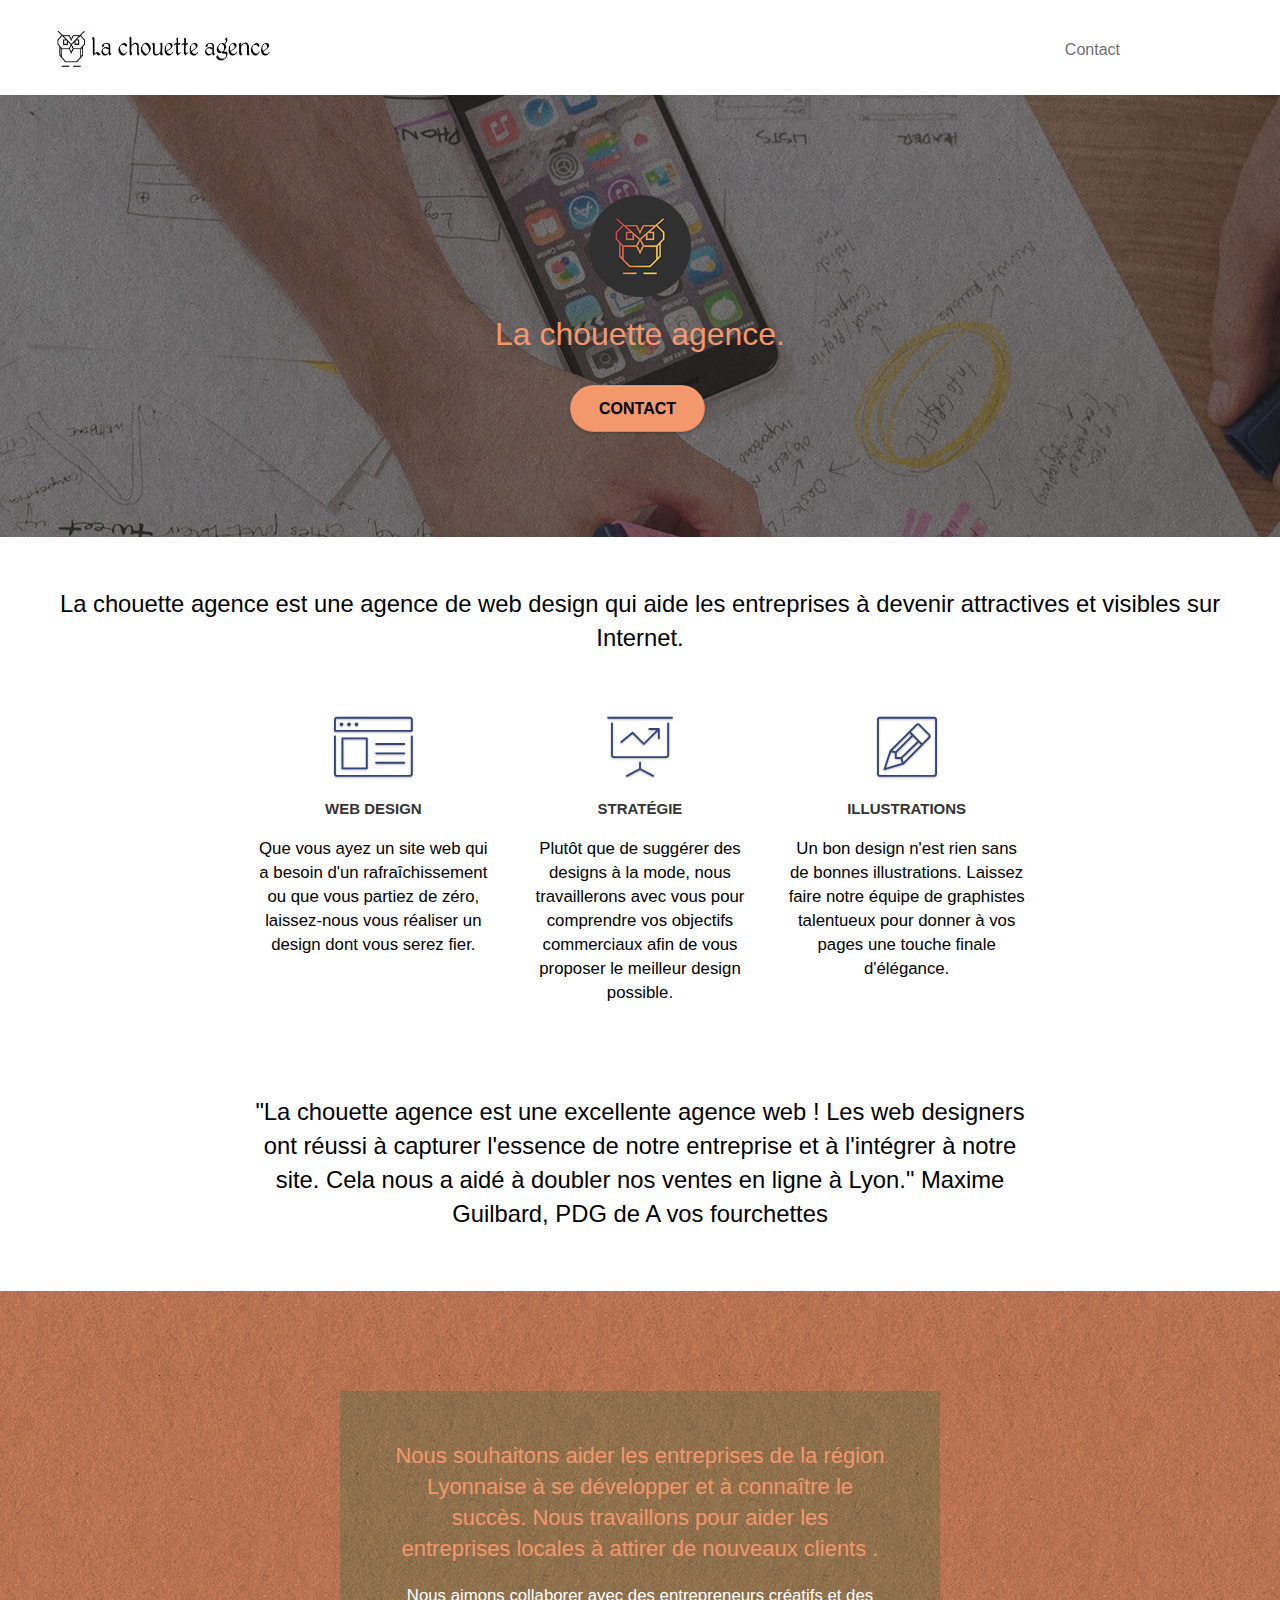
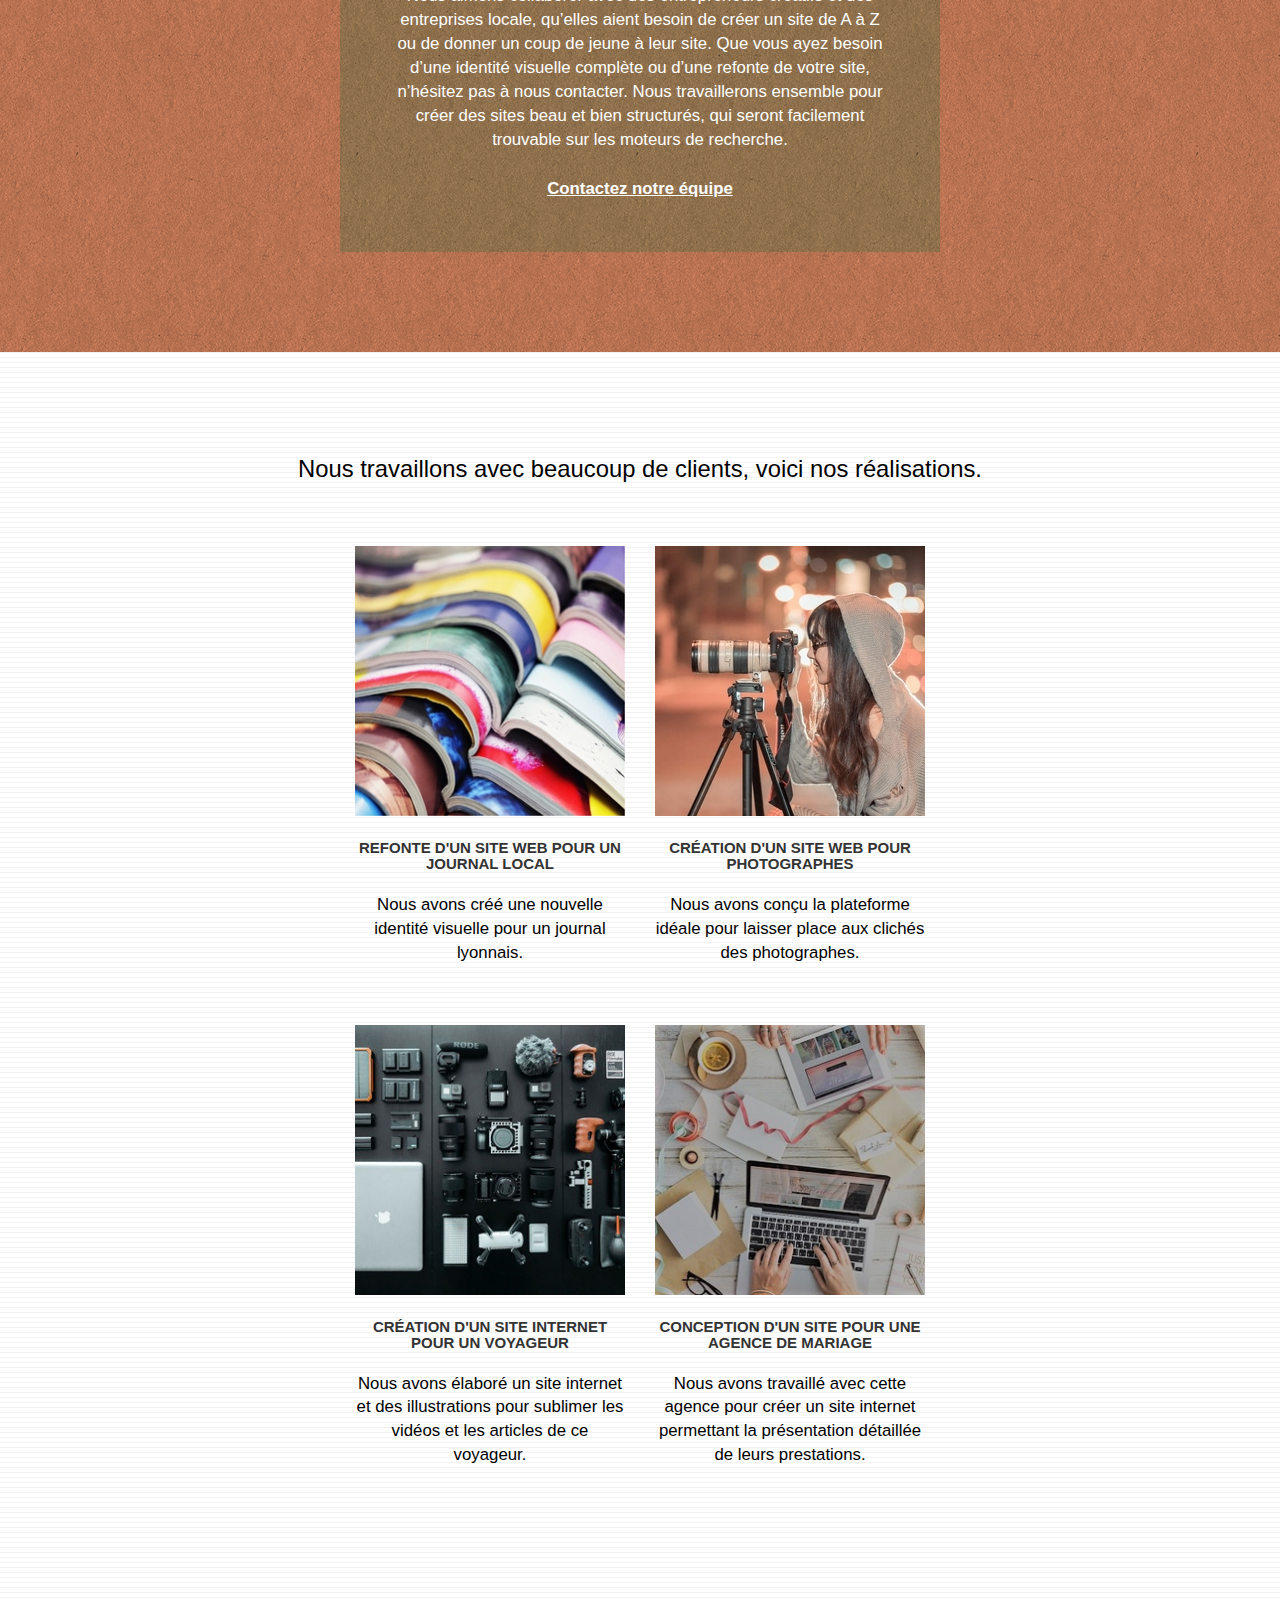
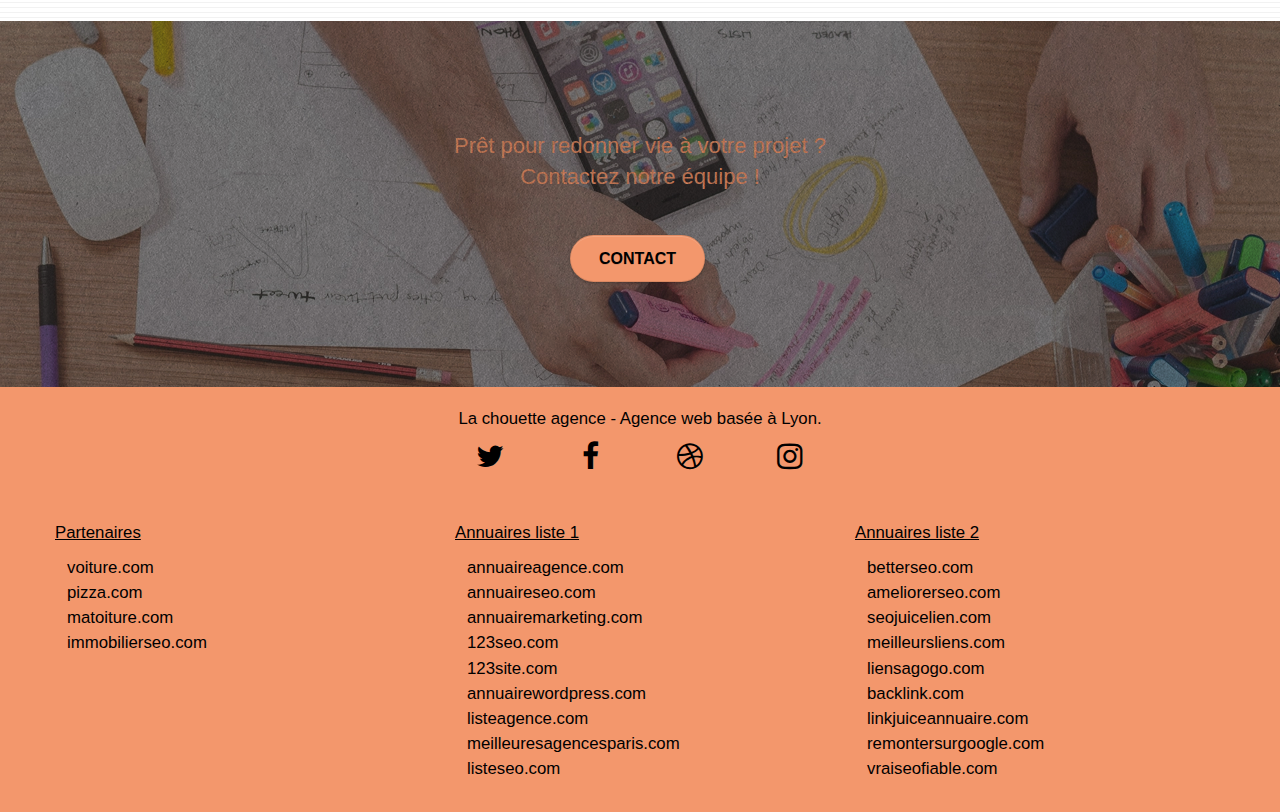
==== index.html @ 4e33839f "Modif sur la dimension des images" ====
<!doctype html>
<html lang="fr">
<head>
    <meta charset="utf-8">
    <meta name="description" content="La chouette agence est une agence de web design qui aide les entreprises à devenir attractives et visibles sur internet.">
    <meta name="viewport" content="width=device-width, initial-scale=1.0, viewport-fit=cover">
    <link rel="shortcut icon" type="image/png" href="favicon.jpg">
    
	<link rel="stylesheet" type="text/css" href="./css/bootstrap-min.css">
	<link rel="stylesheet" type="text/css" href="./css/style-min.css">
	<link rel="stylesheet" type="text/css" href="./css/font-awesome-min.css">
	<link rel="stylesheet" type="text/css" href="./css/et-line-min.css">

    <title>La chouette agence - Agence de web design</title>

    
<!-- Analytics -->
 
<!-- Analytics END -->
    
</head>
<body>
<!-- Principal conteneur -->
<div class="page-container">
    
<!-- bloc-0 -->
<div class="bloc bgc-white l-bloc " id="bloc-0">
	<div class="container bloc-sm">

		<nav class="navbar row">
			<div class="navbar-header">
				<a class="navbar-brand" href="index.html">
					<img src="img/la-chouette-agence.webp" alt="logo et nom de l'agence" class="nom-agence" />
				</a>
				<button id="nav-toggle" type="button" class="ui-navbar-toggle navbar-toggle" data-toggle="collapse" data-target=".navbar-1">
					<span class="sr-only">Toggle navigation</span><span class="icon-bar"></span><span class="icon-bar"></span><span class="icon-bar"></span>
				</button>
			</div>
			<div class="collapse navbar-collapse navbar-1 special-dropdown-nav">
				<ul class="site-navigation nav navbar-nav">
					<li>
						<a href="page2.html">Contact</a>
					</li>
				</ul>
			</div>
		</nav>
	</div>
</div>
<!-- bloc-0 END -->

<!-- bloc-1-presentation -->
<div class="bloc bg-banniere d-bloc bg-t-edge bloc-bg-texture texture-paper b-parallax" id="bloc-1-hero">
	<div class="container bloc-lg">
		<div class="row tight-width-whitespace">
			<div class="col-sm-12">
				<img src="img/logo.webp" alt="Logo du site" class="logo-agence" />
				<h1 class="text-center hero-bloc-text tc-white ">
					La chouette agence.
				</h1>
				<div class="text-center">
					<a href="page2.html" class="btn btn-lg btn-clean btn-rd cta-hero btn-atomic-tangerine" id="cta-hero">Contact</a>
				</div>
			</div>
		</div>
	</div>
</div>
<!-- bloc-1-presentation END -->

<!-- bloc-2-services -->
<div class="bloc bgc-white l-bloc" id="bloc-2-services">
	<div class="container bloc-md">
		<div class="row">
			<div class="col-sm-12 text-center">
				<p class="text-description">La chouette agence est une agence de web design qui aide les entreprises à devenir attractives et visibles sur Internet.</p>
			</div>
		</div>
		<div class="row voffset-lg med-width-whitespace">
			<div class="col-sm-4">
				<div class="text-center">
					<span class="et-icon-browser sm-shadow icon-dark-slate-blue icons icon-lg"></span>
				</div>
				<h2 class="mg-md text-center">
					Web design
				</h2>
				<p class="text-center ">
					Que vous ayez un site web qui a besoin d'un rafraîchissement ou que vous partiez de zéro, laissez-nous vous réaliser un design dont vous serez fier.
				</p>
			</div>
			<div class="col-sm-4">
				<div class="text-center">
					<span class="et-icon-presentation sm-shadow icon-dark-slate-blue icons icon-lg"></span>
				</div>
				<h2 class="mg-md text-center">
					Stratégie
				</h2>
				<p class="text-center ">
					Plutôt que de suggérer des designs à la mode, nous travaillerons avec vous pour comprendre vos objectifs commerciaux afin de vous proposer le meilleur design possible.<br>
				</p>
			</div>
			<div class="col-sm-4">
				<div class="text-center">
					<span class="et-icon-edit sm-shadow icon-dark-slate-blue icons icon-lg"></span>
				</div>
				<h2 class="mg-md text-center">
					Illustrations
				</h2>
				<p class="text-center ">
					Un bon design n'est rien sans de bonnes illustrations. Laissez faire notre équipe de graphistes talentueux pour donner à vos pages une touche finale d'élégance.
				</p>
			</div>
		</div>
		<div class="row voffset-lg voffset">
			<div class="col-xs-12 col-md-8 col-md-offset-2 text-center">
				<p class="text-description">"La chouette agence est une excellente agence web ! Les web designers ont réussi à capturer l'essence de notre entreprise et à l'intégrer à notre site. Cela nous a aidé à doubler nos ventes en ligne à Lyon."
					Maxime Guilbard, PDG de A vos fourchettes</p>

			</div>
		</div>
	</div>
</div>
<!-- bloc-2-services END -->

<!-- bloc-3-what-i-do -->
<div class="bloc tc-white bgc-atomic-tangerine bg-presentation d-bloc bloc-bg-texture texture-paper b-parallax" id="bloc-3-what-i-do">
	<div class="container bloc-lg">
		<div class="row tight-width-whitespace black-background">
			<div class="col-sm-12">
				<h3 class="mg-md text-center tc-white">
					Nous souhaitons aider les entreprises de la région Lyonnaise à se développer et à connaître le succès. Nous travaillons pour aider les entreprises locales à attirer de nouveaux clients .<br>
				</h3>
				<p class="text-center white">
					Nous aimons collaborer avec des entrepreneurs créatifs et des entreprises locale, qu’elles aient besoin de créer un site de A à Z ou de donner un coup de jeune à leur site. Que vous ayez besoin d’une identité visuelle complète ou d’une refonte de votre site, n’hésitez pas à nous contacter. Nous travaillerons ensemble pour créer des sites beau et bien structurés, qui seront facilement trouvable sur les moteurs de recherche. <br><br><a class="ltc-white bold-link" href="page2.html">Contactez notre équipe</a><br>
				</p>
			</div>
		</div>
	</div>
</div>
<!-- bloc-3-what-i-do END -->

<!-- bloc-4-portfolio -->
<div class="bloc bgc-white bg-lines-h2-bg bg-repeat l-bloc" id="bloc-4-portfolio">
	<div class="container bloc-lg">
		<div class="row">
			<div class="col-sm-12 text-center">
				<p class="text-description">Nous travaillons avec beaucoup de clients, voici nos réalisations.</p>
			</div>
		</div>
		<div class="row tight-width-whitespace portfolio-row">
			<div class="col-sm-6">
				<a href="#" data-lightbox="img/1.webp" data-gallery-id="gallery-1" data-caption="Refonte d'un site web pour un journal local" data-frame="snapshot-lb"><img src="img/1.webp" alt="Image d'une pile de magazines" class="img-responsive portfolio-thumb" /></a>
				<h2 class="mg-md text-center">
					Refonte d'un site web pour un journal local
				</h2>
				<p class="text-center">
					Nous avons créé une nouvelle identité visuelle pour un journal lyonnais.
				</p>
			</div>
			<div class="col-sm-6">
				<a href="#" data-lightbox="img/2.webp" data-gallery-id="gallery-1" data-caption="Création d'un site web pour photographes" data-frame="snapshot-lb"><img src="img/2.webp" class="img-responsive portfolio-thumb" alt="Femme prenant une photo" /></a>
				<h2 class="mg-md text-center">
					Création d'un site web pour photographes
				</h2>
				<p class="text-center">
					Nous avons conçu la plateforme idéale pour laisser place aux clichés des photographes.
				</p>
			</div>
		</div>
		<div class="row tight-width-whitespace portfolio-row">
			<div class="col-sm-6">
				<a href="#" data-lightbox="img/3.webp" data-gallery-id="gallery-1" data-caption="Création d'un site internet pour un voyageur" data-frame="snapshot-lb"><img src="img/3.webp" class="img-responsive portfolio-thumb" alt="Matériel photo étalé sur un bureau"/></a>
				<h2 class="mg-md text-center">
					Création d'un site internet pour un voyageur
				</h2>
				<p class="text-center">
					Nous avons élaboré un site internet et des illustrations pour sublimer les vidéos et les articles de ce voyageur.
				</p>
			</div>
			<div class="col-sm-6">
				<a href="#" data-lightbox="img/4.webp" data-gallery-id="gallery-1" data-caption="Conception d'un site pour une agence de mariage" data-frame="snapshot-lb"><img src="img/4.webp" class="img-responsive portfolio-thumb" alt="Ordinateur portable entouré d'enveloppes, rubans et autres éléments de mariage" /></a>
				<h2 class="mg-md text-center">
					Conception d'un site pour une agence de mariage
				</h2>
				<p class="text-center">
					Nous avons travaillé avec cette agence pour créer un site internet permettant la présentation détaillée de leurs prestations.
				</p>
			</div>
		</div>
	</div>
</div>
<!-- bloc-4-portfolio END -->

<!-- bloc-5-cta -->
<div class="bloc bgc-dark-slate-blue bg-banniere d-bloc bloc-bg-texture texture-paper" id="bloc-5-cta">
	<div class="container bloc-lg">
		<div class="row">
			<h3 class="mg-md text-center tc-white">
				Prêt pour redonner vie à votre projet ?<br>Contactez notre équipe !
			</h3>
			<div class="col-sm-12 text-center">
				<a href="page2.html" class="btn btn-atomic-tangerine btn-clean btn-rd btn-lg cta-hero">Contact</a>
			</div>
		</div>
	</div>
</div>
<!-- bloc-5-cta END -->

<!-- Footer - bloc-8 -->
<div class="bloc bgc-atomic-tangerine d-bloc" id="bloc-8">
	<div class="container bloc-sm">
		<div class="row">
			<div class="col-sm-12">
				<p class="text-center">
					La chouette agence - Agence web basée à Lyon.<br>
				</p>
				<div class="row row-no-gutters social">
					<div class="col-sm-3">
						<div class="text-center">
							<a class="social" href="https://twitter.com/"><span class="fa fa-twitter icon-md"></span></a>
						</div>
					</div>
					<div class="col-sm-3">
						<div class="text-center">
							<a class="social" href="https://www.facebook.com/"><span class="fa fa-facebook icon-md"></span></a>
						</div>
					</div>
					<div class="col-sm-3">
						<div class="text-center">
							<a class="social" href="https://dribbble.com/"><span class="fa fa-dribbble icon-md"></span></a>
						</div>
					</div>
					<div class="col-sm-3">
						<div class="text-center">
							<a class="social" href="https://www.instagram.com/"><span class="fa fa-instagram icon-md"></span></a>
						</div>
					</div>
				</div>
				<div class="row">
					<div class="col-sm-4">
						<h3 class="footer-title">Partenaires</h3>
							<ul>
								<li><a href="http://voiture.com">voiture.com</a></li>
								<li><a href="http://pizza.com">pizza.com</a></li>
								<li><a href="http://matoiture.com">matoiture.com</a></li>
								<li><a href="http://immobilierseo.com">immobilierseo.com</a></li>
							</ul>		
					</div>
					<div class="col-sm-4">
						<h3 class="footer-title">Annuaires liste 1</h3>
						<ul>
							<li><a href="http://annuaireagence.com">annuaireagence.com</a></li>
							<li><a href="http://annuaireseo.com">annuaireseo.com</a></li>
							<li><a href="http://annuairemarketing.com">annuairemarketing.com</a></li>
							<li><a href="http://123seoture.com">123seo.com</a></li>
							<li><a href="http://123site.com">123site.com</a></li>
							<li><a href="http://annuairewordpress.com">annuairewordpress.com</a></li>
							<li><a href="http://listeagence.com">listeagence.com</a></li>
							<li><a href="http://meilleuresagencesparis.com">meilleuresagencesparis.com</a></li>
							<li><a href="http://listeseo.com">listeseo.com</a></li>
						</ul>
					</div>
					<div class="col-sm-4">
						<h3 class="footer-title">Annuaires liste 2</h3>
						<ul>
							<li><a href="http://betterseo.com">betterseo.com</a></li>
							<li><a href="http://ameliorerseo.com">ameliorerseo.com</a></li>
							<li><a href="http://seojuicelien.com">seojuicelien.com</a></li>
							<li><a href="http://meilleursliens.com">meilleursliens.com</a></li>
							<li><a href="http://liensagogo.com">liensagogo.com</a></li>
							<li><a href="http://backlink.com">backlink.com</a></li>
							<li><a href="http://linkjuiceannuaire.com">linkjuiceannuaire.com</a></li>
							<li><a href="http://remontersurgoogle.com">remontersurgoogle.com</a></li>
							<li><a href="http://vraiseofiable.com">vraiseofiable.com</a></li>
						</ul>
					</div>
				</div>
			</div>
		</div>
	</div>
</div>
<!-- Footer - bloc-8 END -->

</div>
<!-- Principal conteneur END -->
<script src="./js/jquery-2.1.0-min.js"></script>
<script src="./js/bootstrap-min.js"></script>
<script src="./js/blocs-min.js"></script>
<script src="./js/jquery.touchSwipe-min.js" defer></script>
<script src="./js/gmaps-min.js"></script>   

</body>
</html>
---- css/style-min.css ----
body{margin:0;padding:0;background:#fff;overflow-x:hidden;-webkit-font-smoothing:antialiased;-moz-osx-font-smoothing:grayscale}a,button{transition:all .3s ease-in-out;outline:0!important}a:hover{text-decoration:none;cursor:pointer}#page-loading-blocs-notifaction{position:fixed;top:0;bottom:0;width:100%;z-index:100000;background:#fff url("img/pageload-spinner.gif") no-repeat center center}.bloc{width:100%;clear:both;background:50% 50% no-repeat;padding:0 50px;-webkit-background-size:cover;-moz-background-size:cover;-o-background-size:cover;background-size:cover;position:relative}.bloc .container{padding-left:0;padding-right:0}.bloc-lg{padding:100px 50px;text-align:center}.bloc-md{padding:50px}.bloc-sm{padding:20px 50px}.bg-b-edge,.bg-bl-edge,.bg-br-edge,.bg-center,.bg-l-edge,.bg-r-edge,.bg-repeat,.bg-t-edge,.bg-tl-edge,.bg-tr-edge{-webkit-background-size:auto!important;-moz-background-size:auto!important;-o-background-size:auto!important;background-size:auto!important}.bg-repeat{background:repeat}.bg-t-edge{background:top no-repeat}.bloc-bg-texture::before{content:"";background-size:2px 2px;position:absolute;top:0;bottom:0;left:0;right:0}.texture-paper::before{background:url("../img/texture-paper.webp");background-size:280px 280px}.b-parallax{background-attachment:fixed}.d-bloc{color:rgba(255,255,255,.7)}.d-bloc button:hover{color:rgba(255,255,255,.9)}.d-bloc .icon-round,.d-bloc .icon-rounded,.d-bloc .icon-semi-rounded-a,.d-bloc .icon-semi-rounded-b,.d-bloc .icon-square{border-color:rgba(255,255,255,.9)}.d-bloc .divider-h span{border-color:rgba(255,255,255,.2)}.d-bloc .a-btn,.d-bloc .navbar a,.d-bloc .navbar-brand,.d-bloc a .icon-lg,.d-bloc a .icon-sm,.d-bloc a .icon-xl,.d-bloc h1 a,.d-bloc h2 a,.d-bloc h3 a,.d-bloc h4 a,.d-bloc h5 a,.d-bloc h6 a,.d-bloc p a{color:rgba(255,255,255,.6)}.d-bloc .a-btn:hover,.d-bloc .navbar a:hover,.d-bloc .navbar-brand:hover,.d-bloc a:hover .icon-lg,.d-bloc a:hover .icon-md,.d-bloc a:hover .icon-sm,.d-bloc a:hover .icon-xl,.d-bloc h1 a:hover,.d-bloc h2 a:hover,.d-bloc h3 a:hover,.d-bloc h4 a:hover,.d-bloc h5 a:hover,.d-bloc h6 a:hover,.d-bloc p a:hover{color:#fff}.d-bloc .navbar-toggle .icon-bar{background:#fff}.d-bloc .btn-wire,.d-bloc .btn-wire:hover{color:#fff;border-color:#fff}.d-bloc .panel{color:rgba(0,0,0,.5)}.d-bloc .panel button:hover{color:rgba(0,0,0,.7)}.d-bloc .panel icon{border-color:rgba(0,0,0,.7)}.d-bloc .panel .divider-h span{border-color:rgba(0,0,0,.1)}.d-bloc .panel .a-btn{color:rgba(0,0,0,.6)}.d-bloc .panel .a-btn:hover{color:#000}.d-bloc .panel .btn-wire,.d-bloc .panel .btn-wire:hover{color:rgba(0,0,0,.7);border-color:rgba(0,0,0,.3)}.d-bloc .panel,.l-bloc{color:rgba(0,0,0,.5)}.d-bloc .panel button:hover,.l-bloc button:hover{color:rgba(0,0,0,.7)}.l-bloc .icon-round,.l-bloc .icon-rounded,.l-bloc .icon-semi-rounded-a,.l-bloc .icon-semi-rounded-b,.l-bloc .icon-square{border-color:rgba(0,0,0,.7)}.d-bloc .panel .divider-h span,.l-bloc .divider-h span{border-color:rgba(0,0,0,.1)}.d-bloc .panel .a-btn,.l-bloc .a-btn,.l-bloc .navbar a,.l-bloc .navbar-brand,.l-bloc a .icon-lg,.l-bloc a .icon-md,.l-bloc a .icon-sm,.l-bloc a .icon-xl,.l-bloc h1 a,.l-bloc h2 a,.l-bloc h3 a,.l-bloc h4 a,.l-bloc h5 a,.l-bloc h6 a,.l-bloc p a{color:rgba(0,0,0,.6)}.d-bloc .panel .a-btn:hover,.l-bloc .a-btn:hover,.l-bloc .navbar a:hover,.l-bloc .navbar-brand:hover,.l-bloc a:hover .icon-lg,.l-bloc a:hover .icon-md,.l-bloc a:hover .icon-sm,.l-bloc a:hover .icon-xl,.l-bloc h1 a:hover,.l-bloc h2 a:hover,.l-bloc h3 a:hover,.l-bloc h4 a:hover,.l-bloc h5 a:hover,.l-bloc h6 a:hover,.l-bloc p a:hover{color:#000}.l-bloc .navbar-toggle .icon-bar{color:rgba(0,0,0,.6)}.d-bloc .panel .btn-wire,.d-bloc .panel .btn-wire:hover,.l-bloc .btn-wire,.l-bloc .btn-wire:hover{color:rgba(0,0,0,.7);border-color:rgba(0,0,0,.3)}.voffset{margin-top:30px}.voffset-lg{margin-top:80px}.row-no-gutters{margin-right:0;margin-left:0}.row.row-no-gutters>[class*=" col-"],.row.row-no-gutters>[class^=col-]{padding-right:0;padding-left:0}#bloc-1-hero h1{font-size:32px}.navbar{margin-bottom:0;z-index:1}.navbar-brand{height:auto;padding:3px 15px;font-size:25px;font-weight:400;font-weight:600;line-height:44px}.navbar-brand img{max-height:200px;margin:0 5px 0 0;display:inline}.navbar-brand img[src$=svg]{min-width:100px}.nav-center .navbar-brand img{margin:0}.navbar .nav{padding-top:2px;margin-right:6em;float:right;z-index:1;list-style-type:none}.nav>li{float:left;margin-top:4px;font-size:16px}.navbar-nav .open .dropdown-menu>li>a{text-align:inherit}.nav>li a:focus,.nav>li a:hover{background:0 0}.navbar-toggle{margin:10px 10px 0 0;border:0}.navbar-toggle:hover{background:0 0!important}.navbar-toggle .icon-bar{background-color:rgba(0,0,0,.5);width:26px}.nav-invert .navbar .nav{float:left}.nav-invert .navbar-brand,.nav-invert .navbar-header{float:right;position:relative;z-index:2}@media (min-width:768px){.site-navigation{position:absolute;top:50%;right:20px;transform:translate(0,-50%);-webkit-transform:translateY(-50%)}.nav>li .dropdown-menu a,.nav>li .dropdown-menu a:hover{color:#484848}.nav-invert .site-navigation{left:0;right:0}.nav-center{text-align:center}.nav-center .navbar-header{width:100%}.nav-center .nav>li,.nav-center .navbar-brand,.nav-center .navbar-header{float:none;display:inline-block}.nav-center .site-navigation{position:relative;width:100%;right:0;margin-right:0;margin-top:20px}.nav-center.mini-nav .navbar-toggle{float:none;margin:10px auto 0}}.nav>li>.dropdown a{background:0 0!important;display:block;padding:14px 15px}nav .caret{margin:0 5px}.dropdown-menu .dropdown-menu{top:-8px;left:100%}.dropdown-menu .dropmenu-flow-right{top:100%;left:0;margin-left:-1px;border-top-left-radius:0;border-top-right-radius:0}.dropdown-menu .dropdown span{border:4px solid #000;border-top-color:transparent;border-right-color:transparent;border-bottom-color:transparent;margin:6px -5px 0 0!important;float:right}.mg-md{margin-top:10px;margin-bottom:20px}.mg-lg{margin-top:10px;margin-bottom:40px}.btn{margin:0 5px 5px 0}.btn.pull-right{margin:0 0 5px 5px}.btn-d,.btn-d:focus,.btn-d:hover{color:#fff;background:rgba(0,0,0,.3)}button{outline:0!important}.btn-rd{border-radius:40px}.btn-clean{border:1px solid rgba(0,0,0,.08);border-bottom-color:rgba(0,0,0,.1);text-shadow:0 1px 0 rgba(0,0,1,.1);box-shadow:0 1px 3px rgba(0,0,1,.25),inset 0 1px 0 0 rgba(255,255,255,.15)}.icon-md{font-size:30px!important}.icon-lg{font-size:60px!important}.sm-shadow{text-shadow:0 1px 2px rgba(0,0,0,.3)}.panel-sq,.panel-sq .panel-footer,.panel-sq .panel-heading{border-radius:0}.panel-rd{border-radius:30px}.panel-rd .panel-heading{border-radius:29px 29px 0 0}.panel-rd .panel-footer{border-radius:0 0 29px 29px}.form-control{border-color:rgba(0,0,0,.1);box-shadow:none}.scrollToTop{width:40px;height:40px;position:fixed;bottom:20px;right:20px;opacity:0;z-index:500;transition:all .3s ease-in-out}.scrollToTop span{margin-top:6px}.showScrollTop{font-size:14px;opacity:1}a[data-lightbox]{position:relative;display:block;text-align:center}a[data-lightbox]:hover::before{content:"+";font-family:HelveticaNeue-Light,"Helvetica Neue Light","Helvetica Neue",Helvetica,Arial;font-size:32px;width:50px;height:50px;margin-left:-25px;border-radius:50%;background:rgba(0,0,0,.6);color:#fff;font-weight:100;z-index:1;position:absolute;top:50%;transform:translateY(-50%);-webkit-transform:translateY(-50%)}a[data-lightbox]:hover img{opacity:.6;-webkit-animation-fill-mode:none;animation-fill-mode:none}#lightbox-modal{display:flex;align-items:center}#lightbox-modal .modal-dialog{width:90%;max-width:900px;margin:0 auto 0}#lightbox-modal .modal-dialog img{max-height:90vh;margin:0 auto}.lightbox-caption{padding:20px;color:#fff;background:rgba(0,0,0,.5);position:absolute;left:15px;right:15px;bottom:5px}.close-lightbox{color:#fff;font-size:30px;position:absolute;top:20px;right:20px;z-index:20;background:rgba(0,0,0,.5);border:none;line-height:30px;padding:0 9px 5px;opacity:.3}.close-lightbox:hover,.next-lightbox:hover,.prev-lightbox:hover{opacity:1;color:#fff}.next-lightbox,.prev-lightbox{font-size:20px;color:rgba(255,255,255,.9);background:rgba(0,0,0,.5);transition:all .2s ease-in-out;position:absolute;top:45%;z-index:1;opacity:.4}.next-lightbox{padding:6px 8px 1px 13px;right:25px}.prev-lightbox{padding:6px 13px 1px 10px;left:25px}.snapshot-lb .modal-body{padding-bottom:45px}.snapshot-lb .lightbox-caption{padding:0;color:rgba(0,0,0,.5);background:0 0}.btn,a,h1,h2,h3,h4,h5,h6,label,p{font-family:helvetica;font-weight:400;color:#000}.text-description{font-size:1.7em}.hero-bloc-text{font-size:38px}.hero-bloc-text-sub{font-size:36px}.statement-bloc-text{line-height:26px;font-style:italic;font-size:20px;text-align:center;font-weight:lighter;max-width:520px;margin:auto auto auto auto}p{font-size:1.2em}.tight-width-whitespace{max-width:600px;margin:auto auto auto auto}.h1{font-size:20px;font-family:"Open Sans"}.cta-hero{margin-top:22px;color:#fff!important;text-transform:uppercase;padding:12px 28px 12px 28px;font-size:16px;font-weight:700}.social{max-width:400px;margin:auto auto auto auto}h2{font-size:15px;text-transform:uppercase;font-weight:700;color:#333!important}h3{font-size:22px;line-height:1.4em}.med-width-whitespace{max-width:800px;margin:auto auto auto auto;box-shadow:0 0 0 #000}h1{color:#333!important}h4{color:#333!important}.icons{margin-bottom:14px;margin-top:24px}.white{color:#fff!important}.portfolio-thumb{margin-bottom:24px;height:270px;width:270px}.portfolio-row{margin-bottom:44px;margin-top:50px}.avatar{box-shadow:0 4px 9px rgba(0,0,0,.3)}.black-background{background-color:rgba(165,147,99,.7);padding:40px 40px 40px 40px}.bold-link{font-weight:900;text-decoration:underline!important}.bgc-white{background-color:#fff}.bgc-dark-slate-blue{background-color:#364577}.bgc-atomic-tangerine{background-color:#f3976c}.tc-white{color:#f3976c!important}.btn-atomic-tangerine{background:#f3976c;color:#000!important}.btn-atomic-tangerine:hover{background:#c27956!important;color:#000!important}.ltc-white{color:#fff!important}.ltc-white:hover{color:#ccc!important}.ltc-atomic-tangerine{color:#f3976c!important}.ltc-atomic-tangerine:hover{color:#c27956!important}.icon-dark-slate-blue{color:#364577!important;border-color:#364577!important}.bg-dots-bg{background-image:url("../img/dots-bg.png")}.bg-lines-h2-bg{background-image:url("../img/lines-h2-bg.png")}.bg-banniere{background-image:url("../img/la-chouette-agence-banniere.webp")}.bg-presentation{background-image:url("../img/image-de-presentation.webp")}@media (max-width:1024px){.bloc{padding-left:20px;padding-right:20px}.bloc-tile-2.full-width-bloc .container,.bloc-tile-3.full-width-bloc .container,.bloc-tile-4.full-width-bloc .container,.bloc.full-width-bloc{padding-left:0;padding-right:0}}@media (max-width:992px) and (min-width:768px){.navbar .nav{max-width:80%;margin-right:2em}.nav-center.navbar .nav{max-width:100%}}@media only screen and (min-width:768px) and (max-width:1024px) and (orientation:landscape){.b-parallax{background-attachment:scroll}}@media only screen and (min-width:1024px) and (max-width:1366px) and (-webkit-min-device-pixel-ratio:1.5){.b-parallax{background-attachment:scroll}}@media (max-width:991px){.container{width:100%}.b-parallax{background-attachment:scroll}#hero-bloc,.page-container{overflow-x:hidden;position:relative}.bloc-group,.bloc-group .bloc{display:block;width:100%}.bloc-fill-screen .fill-bloc-bottom-edge,.bloc-fill-screen .fill-bloc-top-edge{padding:0 20px}}@media (max-width:767px){.page-container{overflow-x:hidden;position:relative}#disqus_thread,h1,h2,h3,h4,h5,h6,p{padding-left:10px!important;padding-right:10px!important}.b-parallax{background-attachment:scroll}.navbar .nav{padding-top:0;border-top:1px solid rgba(0,0,0,.2);float:none!important}.navbar.row{margin-left:0;margin-right:0}.site-navigation{position:inherit;transform:none;-webkit-transform:none;-ms-transform:none}.nav>li{margin-top:0;border-bottom:1px solid rgba(0,0,0,.1);background:rgba(0,0,0,.05);text-align:left;padding-left:15px;width:100%}.nav>li:hover{background:rgba(0,0,0,.08)}.dropdown .dropdown a .caret{float:none;margin:5px 0 0 10px!important;border:4px solid #000;border-bottom-color:transparent;border-right-color:transparent;border-left-color:transparent}#hero-bloc .navbar .nav{background:rgba(0,0,0,.8)}#hero-bloc .navbar .nav a{color:rgba(255,255,255,.6)}.hero{padding:50px 0}.hero-nav{left:-1px;right:-1px}.navbar-collapse{padding:0;overflow-x:hidden;-webkit-box-shadow:none;box-shadow:none}.navbar-brand img{max-height:40px;width:auto}.nav-invert .navbar-header{float:none;width:100%}.nav-invert .navbar-toggle{float:left;margin-left:10px}.bloc{padding-left:0;padding-right:0}.bloc-lg,.bloc-xl,.bloc-xxl{padding:40px 0}.bloc-md,.bloc-sm{padding-left:0;padding-right:0}.bloc-fill-screen .fill-bloc-bottom-edge,.bloc-fill-screen .fill-bloc-top-edge,.bloc-tile-2 .container,.bloc-tile-3 .container,.bloc-tile-4 .container{padding-left:0;padding-right:0}.a-block{padding:0 10px}.btn-dwn{display:none}.voffset{margin-top:5px}.voffset-md{margin-top:20px}.voffset-lg{margin-top:30px}form{padding:5px}.close-lightbox{display:inline-block}.blocsapp-device-iphone5{background-size:216px 425px;padding-top:60px;width:216px;height:425px}.blocsapp-device-iphone5 img{width:180px;height:320px}}@media (max-width:400px){.bloc{padding-left:0;padding-right:0}}@media (max-width:767px){.bloc-mob-center-text{text-align:center}}.nom-agence{height:45px;width:215px}.logo-agence{width:18%}.col-sm-12-modif{text-align:center}.row-modif{display:flex;flex-direction:column;align-items:center}.site-navigation{list-style:none}ul{list-style:none;margin-left:-2em}li{font-size:1.2em}.col-sm-4{margin-top:2em;color:#000}.footer-title{color:#000;font-size:1.2em;text-decoration:underline}a{line-height:1.5em}a:hover{color:#000}@media only screen and (max-width:600px){.portfolio-thumb{margin-left:2.5em}.social{display:flex;justify-content:space-between}p{font-size:1em}.text-description{font-size:1.3em}.col-sm-4{margin-left:1.5em}li{font-size:1.5em;margin:.2em}}
---- css/et-line-min.css ----
@font-face{font-family:et-line;src:url(../fonts/et-line.eot);src:url(../fonts/et-line.eot?#iefix) format('embedded-opentype'),url(../fonts/et-line.woff) format('woff'),url(../fonts/et-line.ttf) format('truetype'),url(../fonts/et-line.svg#et-line) format('svg');font-weight:400;font-style:normal}.et-icon-adjustments,.et-icon-alarmclock,.et-icon-anchor,.et-icon-aperture,.et-icon-attachment,.et-icon-bargraph,.et-icon-basket,.et-icon-beaker,.et-icon-bike,.et-icon-book-open,.et-icon-briefcase,.et-icon-browser,.et-icon-calendar,.et-icon-camera,.et-icon-caution,.et-icon-chat,.et-icon-circle-compass,.et-icon-clipboard,.et-icon-clock,.et-icon-cloud,.et-icon-compass,.et-icon-desktop,.et-icon-dial,.et-icon-document,.et-icon-documents,.et-icon-download,.et-icon-dribbble,.et-icon-edit,.et-icon-envelope,.et-icon-expand,.et-icon-facebook,.et-icon-flag,.et-icon-focus,.et-icon-gears,.et-icon-genius,.et-icon-gift,.et-icon-global,.et-icon-globe,.et-icon-googleplus,.et-icon-grid,.et-icon-happy,.et-icon-hazardous,.et-icon-heart,.et-icon-hotairballoon,.et-icon-hourglass,.et-icon-key,.et-icon-laptop,.et-icon-layers,.et-icon-lifesaver,.et-icon-lightbulb,.et-icon-linegraph,.et-icon-linkedin,.et-icon-lock,.et-icon-magnifying-glass,.et-icon-map,.et-icon-map-pin,.et-icon-megaphone,.et-icon-mic,.et-icon-mobile,.et-icon-newspaper,.et-icon-notebook,.et-icon-paintbrush,.et-icon-paperclip,.et-icon-pencil,.et-icon-phone,.et-icon-picture,.et-icon-pictures,.et-icon-piechart,.et-icon-presentation,.et-icon-pricetags,.et-icon-printer,.et-icon-profile-female,.et-icon-profile-male,.et-icon-puzzle,.et-icon-quote,.et-icon-recycle,.et-icon-refresh,.et-icon-ribbon,.et-icon-rss,.et-icon-sad,.et-icon-scissors,.et-icon-scope,.et-icon-search,.et-icon-shield,.et-icon-speedometer,.et-icon-strategy,.et-icon-streetsign,.et-icon-tablet,.et-icon-target,.et-icon-telescope,.et-icon-toolbox,.et-icon-tools,.et-icon-tools-2,.et-icon-trophy,.et-icon-tumblr,.et-icon-twitter,.et-icon-upload,.et-icon-video,.et-icon-wallet,.et-icon-wine{font-family:et-line;font-style:normal;font-weight:400;font-variant:normal;text-transform:none;line-height:1;-webkit-font-smoothing:antialiased;-moz-osx-font-smoothing:grayscale;display:inline-block}.et-icon-mobile:before{content:"\e000"}.et-icon-laptop:before{content:"\e001"}.et-icon-desktop:before{content:"\e002"}.et-icon-tablet:before{content:"\e003"}.et-icon-phone:before{content:"\e004"}.et-icon-document:before{content:"\e005"}.et-icon-documents:before{content:"\e006"}.et-icon-search:before{content:"\e007"}.et-icon-clipboard:before{content:"\e008"}.et-icon-newspaper:before{content:"\e009"}.et-icon-notebook:before{content:"\e00a"}.et-icon-book-open:before{content:"\e00b"}.et-icon-browser:before{content:"\e00c"}.et-icon-calendar:before{content:"\e00d"}.et-icon-presentation:before{content:"\e00e"}.et-icon-picture:before{content:"\e00f"}.et-icon-pictures:before{content:"\e010"}.et-icon-video:before{content:"\e011"}.et-icon-camera:before{content:"\e012"}.et-icon-printer:before{content:"\e013"}.et-icon-toolbox:before{content:"\e014"}.et-icon-briefcase:before{content:"\e015"}.et-icon-wallet:before{content:"\e016"}.et-icon-gift:before{content:"\e017"}.et-icon-bargraph:before{content:"\e018"}.et-icon-grid:before{content:"\e019"}.et-icon-expand:before{content:"\e01a"}.et-icon-focus:before{content:"\e01b"}.et-icon-edit:before{content:"\e01c"}.et-icon-adjustments:before{content:"\e01d"}.et-icon-ribbon:before{content:"\e01e"}.et-icon-hourglass:before{content:"\e01f"}.et-icon-lock:before{content:"\e020"}.et-icon-megaphone:before{content:"\e021"}.et-icon-shield:before{content:"\e022"}.et-icon-trophy:before{content:"\e023"}.et-icon-flag:before{content:"\e024"}.et-icon-map:before{content:"\e025"}.et-icon-puzzle:before{content:"\e026"}.et-icon-basket:before{content:"\e027"}.et-icon-envelope:before{content:"\e028"}.et-icon-streetsign:before{content:"\e029"}.et-icon-telescope:before{content:"\e02a"}.et-icon-gears:before{content:"\e02b"}.et-icon-key:before{content:"\e02c"}.et-icon-paperclip:before{content:"\e02d"}.et-icon-attachment:before{content:"\e02e"}.et-icon-pricetags:before{content:"\e02f"}.et-icon-lightbulb:before{content:"\e030"}.et-icon-layers:before{content:"\e031"}.et-icon-pencil:before{content:"\e032"}.et-icon-tools:before{content:"\e033"}.et-icon-tools-2:before{content:"\e034"}.et-icon-scissors:before{content:"\e035"}.et-icon-paintbrush:before{content:"\e036"}.et-icon-magnifying-glass:before{content:"\e037"}.et-icon-circle-compass:before{content:"\e038"}.et-icon-linegraph:before{content:"\e039"}.et-icon-mic:before{content:"\e03a"}.et-icon-strategy:before{content:"\e03b"}.et-icon-beaker:before{content:"\e03c"}.et-icon-caution:before{content:"\e03d"}.et-icon-recycle:before{content:"\e03e"}.et-icon-anchor:before{content:"\e03f"}.et-icon-profile-male:before{content:"\e040"}.et-icon-profile-female:before{content:"\e041"}.et-icon-bike:before{content:"\e042"}.et-icon-wine:before{content:"\e043"}.et-icon-hotairballoon:before{content:"\e044"}.et-icon-globe:before{content:"\e045"}.et-icon-genius:before{content:"\e046"}.et-icon-map-pin:before{content:"\e047"}.et-icon-dial:before{content:"\e048"}.et-icon-chat:before{content:"\e049"}.et-icon-heart:before{content:"\e04a"}.et-icon-cloud:before{content:"\e04b"}.et-icon-upload:before{content:"\e04c"}.et-icon-download:before{content:"\e04d"}.et-icon-target:before{content:"\e04e"}.et-icon-hazardous:before{content:"\e04f"}.et-icon-piechart:before{content:"\e050"}.et-icon-speedometer:before{content:"\e051"}.et-icon-global:before{content:"\e052"}.et-icon-compass:before{content:"\e053"}.et-icon-lifesaver:before{content:"\e054"}.et-icon-clock:before{content:"\e055"}.et-icon-aperture:before{content:"\e056"}.et-icon-quote:before{content:"\e057"}.et-icon-scope:before{content:"\e058"}.et-icon-alarmclock:before{content:"\e059"}.et-icon-refresh:before{content:"\e05a"}.et-icon-happy:before{content:"\e05b"}.et-icon-sad:before{content:"\e05c"}.et-icon-facebook:before{content:"\e05d"}.et-icon-twitter:before{content:"\e05e"}.et-icon-googleplus:before{content:"\e05f"}.et-icon-rss:before{content:"\e060"}.et-icon-tumblr:before{content:"\e061"}.et-icon-linkedin:before{content:"\e062"}.et-icon-dribbble:before{content:"\e063"}
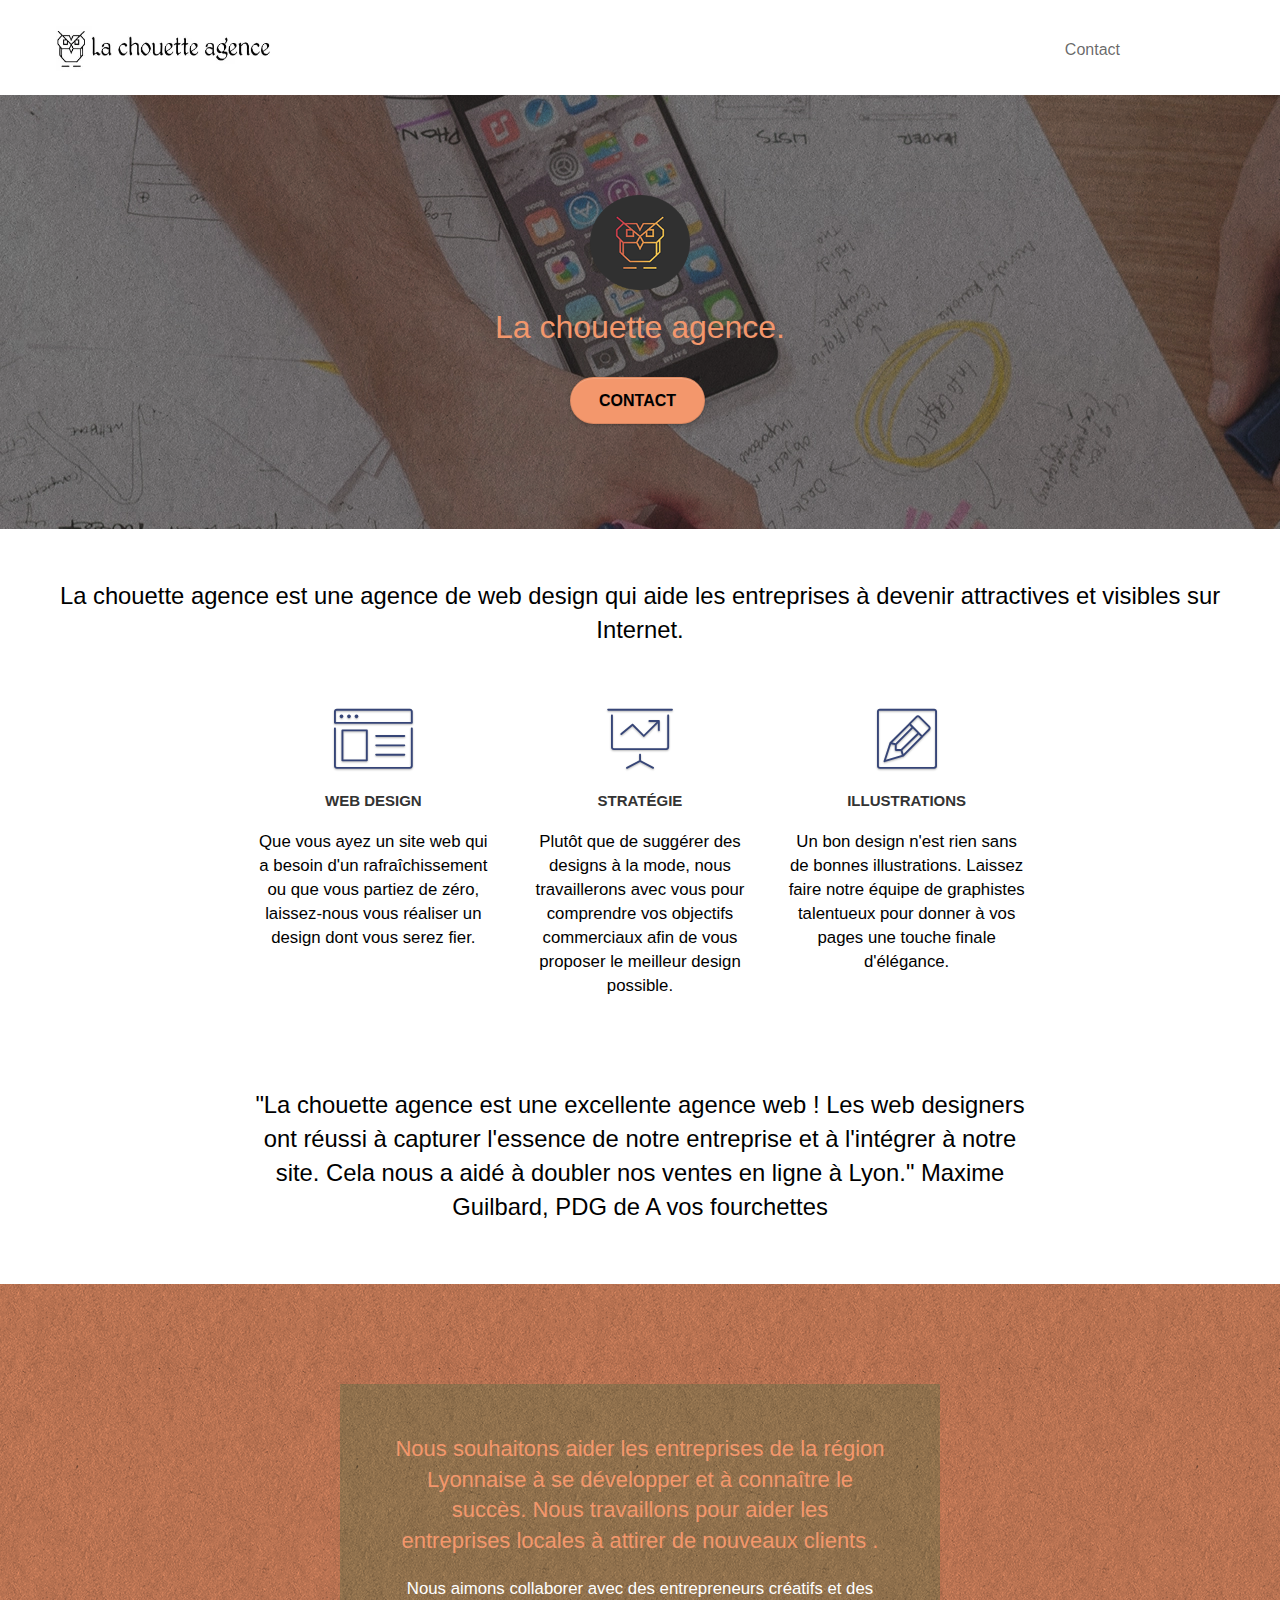
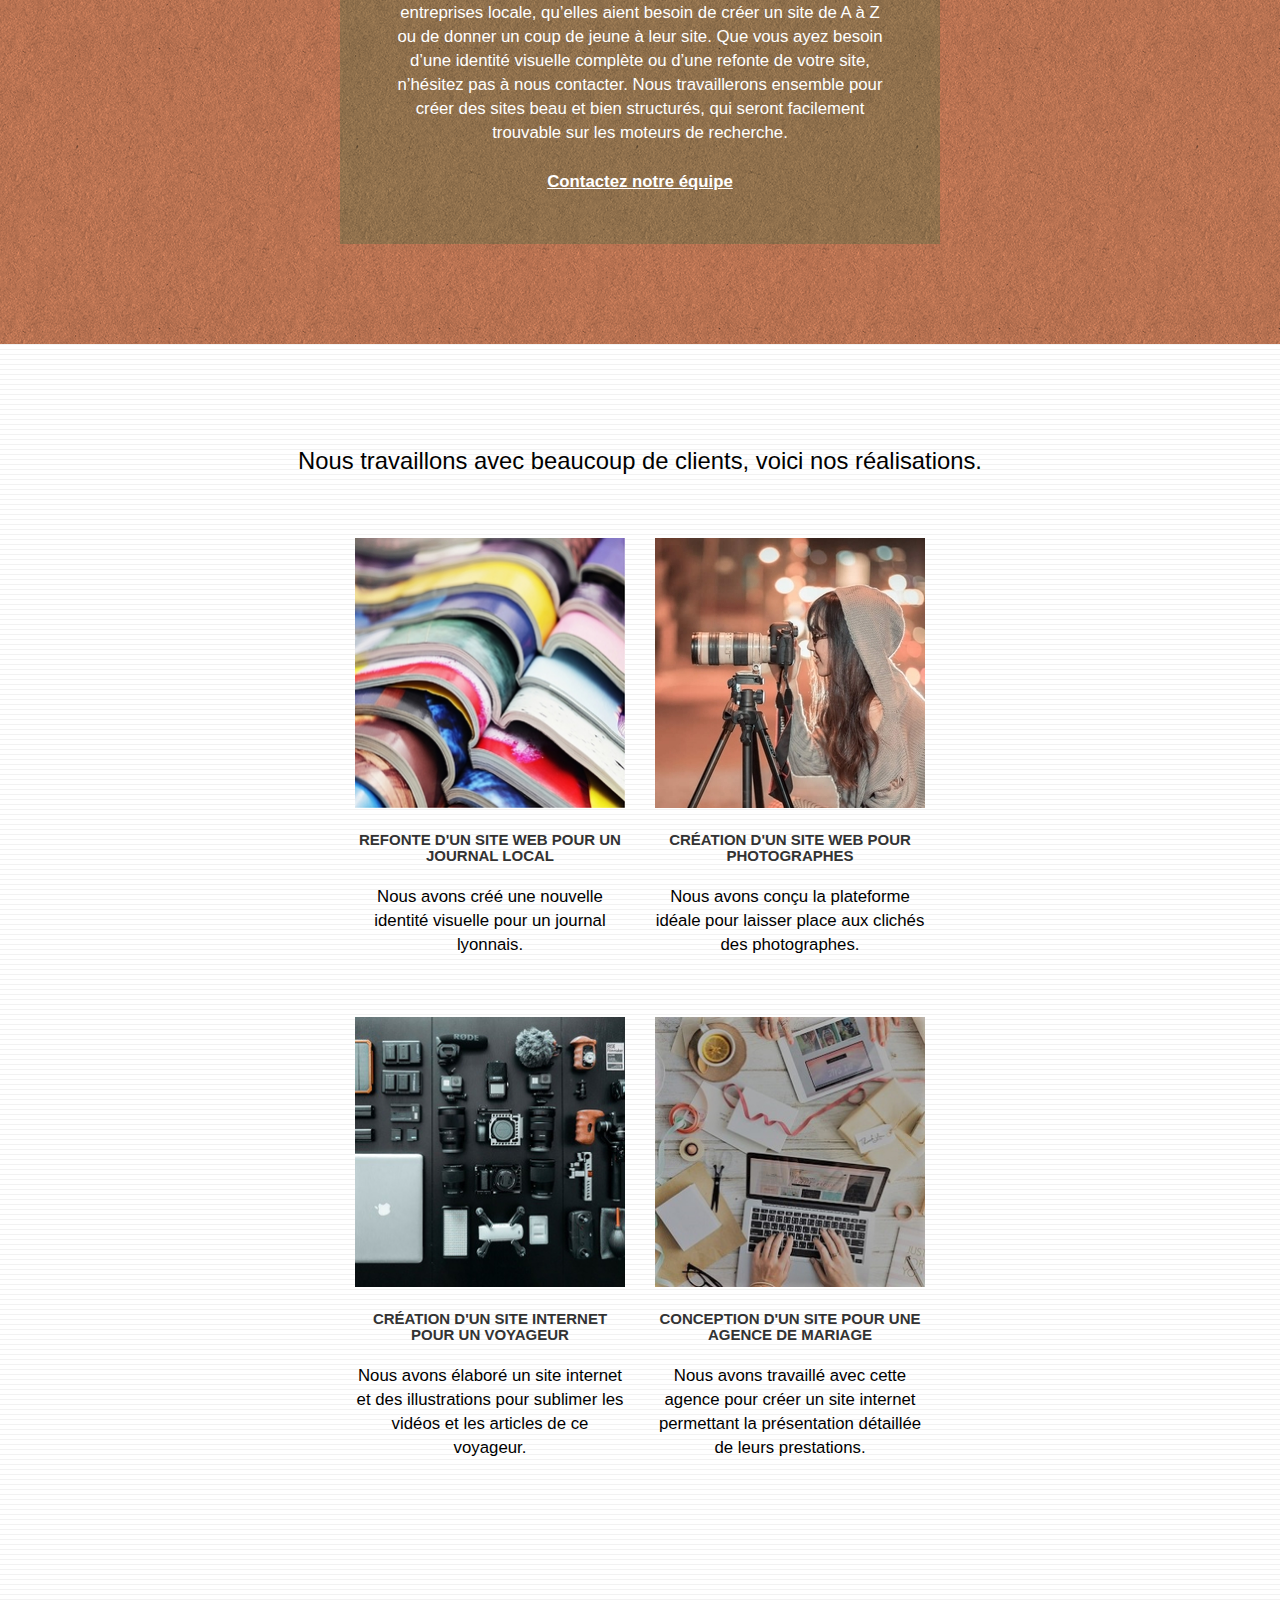
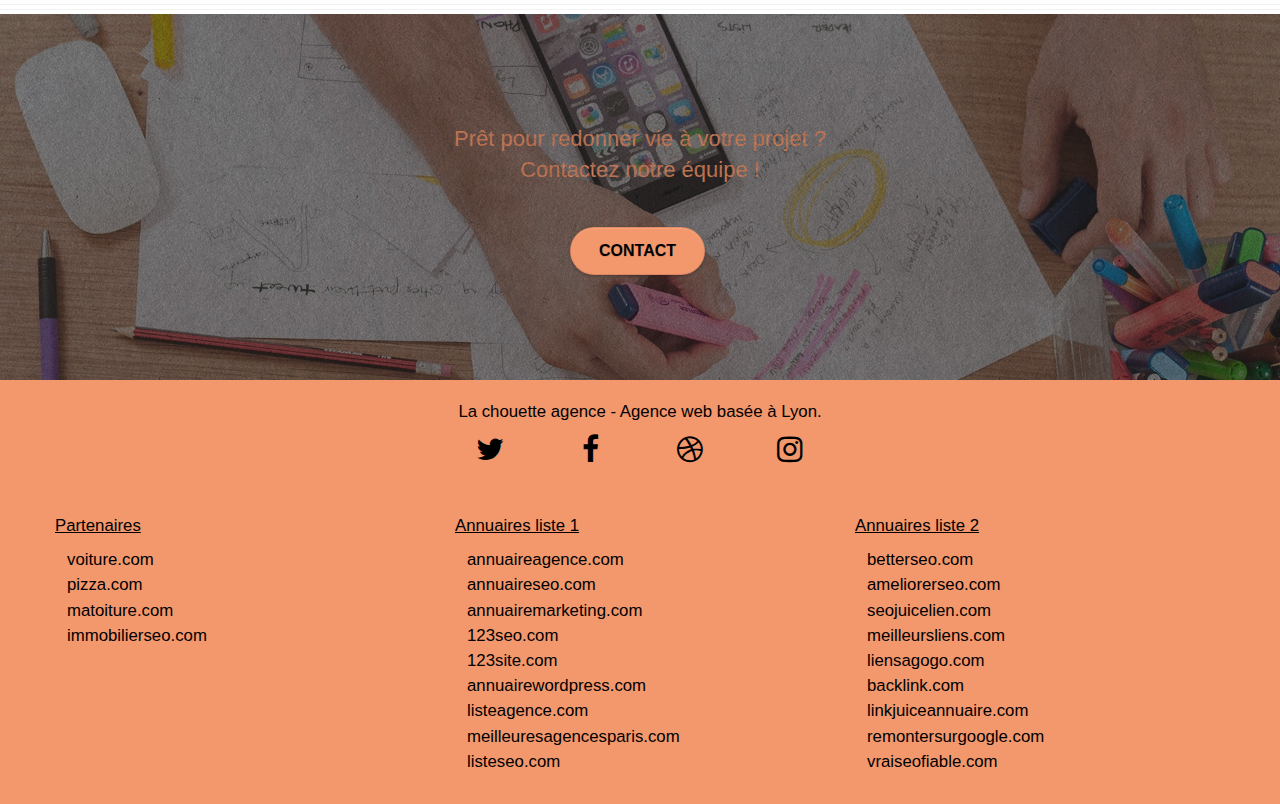
==== commit 85a17659: "Modification du fichier .htaccess" ====
--- a/index.html
+++ b/index.html
@@ -6,10 +6,10 @@
     <meta name="viewport" content="width=device-width, initial-scale=1.0, viewport-fit=cover">
     <link rel="shortcut icon" type="image/png" href="favicon.jpg">
     
-	<link rel="stylesheet" type="text/css" href="./css/bootstrap-min.css">
-	<link rel="stylesheet" type="text/css" href="./css/style-min.css">
-	<link rel="stylesheet" type="text/css" href="./css/font-awesome-min.css">
-	<link rel="stylesheet" type="text/css" href="./css/et-line-min.css">
+	<link rel="stylesheet" type="text/css" href="./css/bootstrap-min.css" defer>
+	<link rel="stylesheet" type="text/css" href="./css/style-min.css" defer>
+	<link rel="stylesheet" type="text/css" href="./css/font-awesome-min.css" defer>
+	<link rel="stylesheet" type="text/css" href="./css/et-line-min.css" defer>
 
     <title>La chouette agence - Agence de web design</title>
 
@@ -281,11 +281,11 @@
 
 </div>
 <!-- Principal conteneur END -->
-<script src="./js/jquery-2.1.0-min.js"></script>
-<script src="./js/bootstrap-min.js"></script>
-<script src="./js/blocs-min.js"></script>
+<script src="./js/jquery-2.1.0-min.js" defer></script>
+<script src="./js/bootstrap-min.js" defer></script>
+<script src="./js/blocs-min.js" defer></script>
 <script src="./js/jquery.touchSwipe-min.js" defer></script>
-<script src="./js/gmaps-min.js"></script>   
+<script src="./js/gmaps-min.js" defer></script>   
 
 </body>
 </html>
--- a/css/style-min.css
+++ b/css/style-min.css
@@ -1 +1 @@
-body{margin:0;padding:0;background:#fff;overflow-x:hidden;-webkit-font-smoothing:antialiased;-moz-osx-font-smoothing:grayscale}a,button{transition:all .3s ease-in-out;outline:0!important}a:hover{text-decoration:none;cursor:pointer}#page-loading-blocs-notifaction{position:fixed;top:0;bottom:0;width:100%;z-index:100000;background:#fff url("img/pageload-spinner.gif") no-repeat center center}.bloc{width:100%;clear:both;background:50% 50% no-repeat;padding:0 50px;-webkit-background-size:cover;-moz-background-size:cover;-o-background-size:cover;background-size:cover;position:relative}.bloc .container{padding-left:0;padding-right:0}.bloc-lg{padding:100px 50px;text-align:center}.bloc-md{padding:50px}.bloc-sm{padding:20px 50px}.bg-b-edge,.bg-bl-edge,.bg-br-edge,.bg-center,.bg-l-edge,.bg-r-edge,.bg-repeat,.bg-t-edge,.bg-tl-edge,.bg-tr-edge{-webkit-background-size:auto!important;-moz-background-size:auto!important;-o-background-size:auto!important;background-size:auto!important}.bg-repeat{background:repeat}.bg-t-edge{background:top no-repeat}.bloc-bg-texture::before{content:"";background-size:2px 2px;position:absolute;top:0;bottom:0;left:0;right:0}.texture-paper::before{background:url("../img/texture-paper.webp");background-size:280px 280px}.b-parallax{background-attachment:fixed}.d-bloc{color:rgba(255,255,255,.7)}.d-bloc button:hover{color:rgba(255,255,255,.9)}.d-bloc .icon-round,.d-bloc .icon-rounded,.d-bloc .icon-semi-rounded-a,.d-bloc .icon-semi-rounded-b,.d-bloc .icon-square{border-color:rgba(255,255,255,.9)}.d-bloc .divider-h span{border-color:rgba(255,255,255,.2)}.d-bloc .a-btn,.d-bloc .navbar a,.d-bloc .navbar-brand,.d-bloc a .icon-lg,.d-bloc a .icon-sm,.d-bloc a .icon-xl,.d-bloc h1 a,.d-bloc h2 a,.d-bloc h3 a,.d-bloc h4 a,.d-bloc h5 a,.d-bloc h6 a,.d-bloc p a{color:rgba(255,255,255,.6)}.d-bloc .a-btn:hover,.d-bloc .navbar a:hover,.d-bloc .navbar-brand:hover,.d-bloc a:hover .icon-lg,.d-bloc a:hover .icon-md,.d-bloc a:hover .icon-sm,.d-bloc a:hover .icon-xl,.d-bloc h1 a:hover,.d-bloc h2 a:hover,.d-bloc h3 a:hover,.d-bloc h4 a:hover,.d-bloc h5 a:hover,.d-bloc h6 a:hover,.d-bloc p a:hover{color:#fff}.d-bloc .navbar-toggle .icon-bar{background:#fff}.d-bloc .btn-wire,.d-bloc .btn-wire:hover{color:#fff;border-color:#fff}.d-bloc .panel{color:rgba(0,0,0,.5)}.d-bloc .panel button:hover{color:rgba(0,0,0,.7)}.d-bloc .panel icon{border-color:rgba(0,0,0,.7)}.d-bloc .panel .divider-h span{border-color:rgba(0,0,0,.1)}.d-bloc .panel .a-btn{color:rgba(0,0,0,.6)}.d-bloc .panel .a-btn:hover{color:#000}.d-bloc .panel .btn-wire,.d-bloc .panel .btn-wire:hover{color:rgba(0,0,0,.7);border-color:rgba(0,0,0,.3)}.d-bloc .panel,.l-bloc{color:rgba(0,0,0,.5)}.d-bloc .panel button:hover,.l-bloc button:hover{color:rgba(0,0,0,.7)}.l-bloc .icon-round,.l-bloc .icon-rounded,.l-bloc .icon-semi-rounded-a,.l-bloc .icon-semi-rounded-b,.l-bloc .icon-square{border-color:rgba(0,0,0,.7)}.d-bloc .panel .divider-h span,.l-bloc .divider-h span{border-color:rgba(0,0,0,.1)}.d-bloc .panel .a-btn,.l-bloc .a-btn,.l-bloc .navbar a,.l-bloc .navbar-brand,.l-bloc a .icon-lg,.l-bloc a .icon-md,.l-bloc a .icon-sm,.l-bloc a .icon-xl,.l-bloc h1 a,.l-bloc h2 a,.l-bloc h3 a,.l-bloc h4 a,.l-bloc h5 a,.l-bloc h6 a,.l-bloc p a{color:rgba(0,0,0,.6)}.d-bloc .panel .a-btn:hover,.l-bloc .a-btn:hover,.l-bloc .navbar a:hover,.l-bloc .navbar-brand:hover,.l-bloc a:hover .icon-lg,.l-bloc a:hover .icon-md,.l-bloc a:hover .icon-sm,.l-bloc a:hover .icon-xl,.l-bloc h1 a:hover,.l-bloc h2 a:hover,.l-bloc h3 a:hover,.l-bloc h4 a:hover,.l-bloc h5 a:hover,.l-bloc h6 a:hover,.l-bloc p a:hover{color:#000}.l-bloc .navbar-toggle .icon-bar{color:rgba(0,0,0,.6)}.d-bloc .panel .btn-wire,.d-bloc .panel .btn-wire:hover,.l-bloc .btn-wire,.l-bloc .btn-wire:hover{color:rgba(0,0,0,.7);border-color:rgba(0,0,0,.3)}.voffset{margin-top:30px}.voffset-lg{margin-top:80px}.row-no-gutters{margin-right:0;margin-left:0}.row.row-no-gutters>[class*=" col-"],.row.row-no-gutters>[class^=col-]{padding-right:0;padding-left:0}#bloc-1-hero h1{font-size:32px}.navbar{margin-bottom:0;z-index:1}.navbar-brand{height:auto;padding:3px 15px;font-size:25px;font-weight:400;font-weight:600;line-height:44px}.navbar-brand img{max-height:200px;margin:0 5px 0 0;display:inline}.navbar-brand img[src$=svg]{min-width:100px}.nav-center .navbar-brand img{margin:0}.navbar .nav{padding-top:2px;margin-right:6em;float:right;z-index:1;list-style-type:none}.nav>li{float:left;margin-top:4px;font-size:16px}.navbar-nav .open .dropdown-menu>li>a{text-align:inherit}.nav>li a:focus,.nav>li a:hover{background:0 0}.navbar-toggle{margin:10px 10px 0 0;border:0}.navbar-toggle:hover{background:0 0!important}.navbar-toggle .icon-bar{background-color:rgba(0,0,0,.5);width:26px}.nav-invert .navbar .nav{float:left}.nav-invert .navbar-brand,.nav-invert .navbar-header{float:right;position:relative;z-index:2}@media (min-width:768px){.site-navigation{position:absolute;top:50%;right:20px;transform:translate(0,-50%);-webkit-transform:translateY(-50%)}.nav>li .dropdown-menu a,.nav>li .dropdown-menu a:hover{color:#484848}.nav-invert .site-navigation{left:0;right:0}.nav-center{text-align:center}.nav-center .navbar-header{width:100%}.nav-center .nav>li,.nav-center .navbar-brand,.nav-center .navbar-header{float:none;display:inline-block}.nav-center .site-navigation{position:relative;width:100%;right:0;margin-right:0;margin-top:20px}.nav-center.mini-nav .navbar-toggle{float:none;margin:10px auto 0}}.nav>li>.dropdown a{background:0 0!important;display:block;padding:14px 15px}nav .caret{margin:0 5px}.dropdown-menu .dropdown-menu{top:-8px;left:100%}.dropdown-menu .dropmenu-flow-right{top:100%;left:0;margin-left:-1px;border-top-left-radius:0;border-top-right-radius:0}.dropdown-menu .dropdown span{border:4px solid #000;border-top-color:transparent;border-right-color:transparent;border-bottom-color:transparent;margin:6px -5px 0 0!important;float:right}.mg-md{margin-top:10px;margin-bottom:20px}.mg-lg{margin-top:10px;margin-bottom:40px}.btn{margin:0 5px 5px 0}.btn.pull-right{margin:0 0 5px 5px}.btn-d,.btn-d:focus,.btn-d:hover{color:#fff;background:rgba(0,0,0,.3)}button{outline:0!important}.btn-rd{border-radius:40px}.btn-clean{border:1px solid rgba(0,0,0,.08);border-bottom-color:rgba(0,0,0,.1);text-shadow:0 1px 0 rgba(0,0,1,.1);box-shadow:0 1px 3px rgba(0,0,1,.25),inset 0 1px 0 0 rgba(255,255,255,.15)}.icon-md{font-size:30px!important}.icon-lg{font-size:60px!important}.sm-shadow{text-shadow:0 1px 2px rgba(0,0,0,.3)}.panel-sq,.panel-sq .panel-footer,.panel-sq .panel-heading{border-radius:0}.panel-rd{border-radius:30px}.panel-rd .panel-heading{border-radius:29px 29px 0 0}.panel-rd .panel-footer{border-radius:0 0 29px 29px}.form-control{border-color:rgba(0,0,0,.1);box-shadow:none}.scrollToTop{width:40px;height:40px;position:fixed;bottom:20px;right:20px;opacity:0;z-index:500;transition:all .3s ease-in-out}.scrollToTop span{margin-top:6px}.showScrollTop{font-size:14px;opacity:1}a[data-lightbox]{position:relative;display:block;text-align:center}a[data-lightbox]:hover::before{content:"+";font-family:HelveticaNeue-Light,"Helvetica Neue Light","Helvetica Neue",Helvetica,Arial;font-size:32px;width:50px;height:50px;margin-left:-25px;border-radius:50%;background:rgba(0,0,0,.6);color:#fff;font-weight:100;z-index:1;position:absolute;top:50%;transform:translateY(-50%);-webkit-transform:translateY(-50%)}a[data-lightbox]:hover img{opacity:.6;-webkit-animation-fill-mode:none;animation-fill-mode:none}#lightbox-modal{display:flex;align-items:center}#lightbox-modal .modal-dialog{width:90%;max-width:900px;margin:0 auto 0}#lightbox-modal .modal-dialog img{max-height:90vh;margin:0 auto}.lightbox-caption{padding:20px;color:#fff;background:rgba(0,0,0,.5);position:absolute;left:15px;right:15px;bottom:5px}.close-lightbox{color:#fff;font-size:30px;position:absolute;top:20px;right:20px;z-index:20;background:rgba(0,0,0,.5);border:none;line-height:30px;padding:0 9px 5px;opacity:.3}.close-lightbox:hover,.next-lightbox:hover,.prev-lightbox:hover{opacity:1;color:#fff}.next-lightbox,.prev-lightbox{font-size:20px;color:rgba(255,255,255,.9);background:rgba(0,0,0,.5);transition:all .2s ease-in-out;position:absolute;top:45%;z-index:1;opacity:.4}.next-lightbox{padding:6px 8px 1px 13px;right:25px}.prev-lightbox{padding:6px 13px 1px 10px;left:25px}.snapshot-lb .modal-body{padding-bottom:45px}.snapshot-lb .lightbox-caption{padding:0;color:rgba(0,0,0,.5);background:0 0}.btn,a,h1,h2,h3,h4,h5,h6,label,p{font-family:helvetica;font-weight:400;color:#000}.text-description{font-size:1.7em}.hero-bloc-text{font-size:38px}.hero-bloc-text-sub{font-size:36px}.statement-bloc-text{line-height:26px;font-style:italic;font-size:20px;text-align:center;font-weight:lighter;max-width:520px;margin:auto auto auto auto}p{font-size:1.2em}.tight-width-whitespace{max-width:600px;margin:auto auto auto auto}.h1{font-size:20px;font-family:"Open Sans"}.cta-hero{margin-top:22px;color:#fff!important;text-transform:uppercase;padding:12px 28px 12px 28px;font-size:16px;font-weight:700}.social{max-width:400px;margin:auto auto auto auto}h2{font-size:15px;text-transform:uppercase;font-weight:700;color:#333!important}h3{font-size:22px;line-height:1.4em}.med-width-whitespace{max-width:800px;margin:auto auto auto auto;box-shadow:0 0 0 #000}h1{color:#333!important}h4{color:#333!important}.icons{margin-bottom:14px;margin-top:24px}.white{color:#fff!important}.portfolio-thumb{margin-bottom:24px;height:270px;width:270px}.portfolio-row{margin-bottom:44px;margin-top:50px}.avatar{box-shadow:0 4px 9px rgba(0,0,0,.3)}.black-background{background-color:rgba(165,147,99,.7);padding:40px 40px 40px 40px}.bold-link{font-weight:900;text-decoration:underline!important}.bgc-white{background-color:#fff}.bgc-dark-slate-blue{background-color:#364577}.bgc-atomic-tangerine{background-color:#f3976c}.tc-white{color:#f3976c!important}.btn-atomic-tangerine{background:#f3976c;color:#000!important}.btn-atomic-tangerine:hover{background:#c27956!important;color:#000!important}.ltc-white{color:#fff!important}.ltc-white:hover{color:#ccc!important}.ltc-atomic-tangerine{color:#f3976c!important}.ltc-atomic-tangerine:hover{color:#c27956!important}.icon-dark-slate-blue{color:#364577!important;border-color:#364577!important}.bg-dots-bg{background-image:url("../img/dots-bg.png")}.bg-lines-h2-bg{background-image:url("../img/lines-h2-bg.png")}.bg-banniere{background-image:url("../img/la-chouette-agence-banniere.webp")}.bg-presentation{background-image:url("../img/image-de-presentation.webp")}@media (max-width:1024px){.bloc{padding-left:20px;padding-right:20px}.bloc-tile-2.full-width-bloc .container,.bloc-tile-3.full-width-bloc .container,.bloc-tile-4.full-width-bloc .container,.bloc.full-width-bloc{padding-left:0;padding-right:0}}@media (max-width:992px) and (min-width:768px){.navbar .nav{max-width:80%;margin-right:2em}.nav-center.navbar .nav{max-width:100%}}@media only screen and (min-width:768px) and (max-width:1024px) and (orientation:landscape){.b-parallax{background-attachment:scroll}}@media only screen and (min-width:1024px) and (max-width:1366px) and (-webkit-min-device-pixel-ratio:1.5){.b-parallax{background-attachment:scroll}}@media (max-width:991px){.container{width:100%}.b-parallax{background-attachment:scroll}#hero-bloc,.page-container{overflow-x:hidden;position:relative}.bloc-group,.bloc-group .bloc{display:block;width:100%}.bloc-fill-screen .fill-bloc-bottom-edge,.bloc-fill-screen .fill-bloc-top-edge{padding:0 20px}}@media (max-width:767px){.page-container{overflow-x:hidden;position:relative}#disqus_thread,h1,h2,h3,h4,h5,h6,p{padding-left:10px!important;padding-right:10px!important}.b-parallax{background-attachment:scroll}.navbar .nav{padding-top:0;border-top:1px solid rgba(0,0,0,.2);float:none!important}.navbar.row{margin-left:0;margin-right:0}.site-navigation{position:inherit;transform:none;-webkit-transform:none;-ms-transform:none}.nav>li{margin-top:0;border-bottom:1px solid rgba(0,0,0,.1);background:rgba(0,0,0,.05);text-align:left;padding-left:15px;width:100%}.nav>li:hover{background:rgba(0,0,0,.08)}.dropdown .dropdown a .caret{float:none;margin:5px 0 0 10px!important;border:4px solid #000;border-bottom-color:transparent;border-right-color:transparent;border-left-color:transparent}#hero-bloc .navbar .nav{background:rgba(0,0,0,.8)}#hero-bloc .navbar .nav a{color:rgba(255,255,255,.6)}.hero{padding:50px 0}.hero-nav{left:-1px;right:-1px}.navbar-collapse{padding:0;overflow-x:hidden;-webkit-box-shadow:none;box-shadow:none}.navbar-brand img{max-height:40px;width:auto}.nav-invert .navbar-header{float:none;width:100%}.nav-invert .navbar-toggle{float:left;margin-left:10px}.bloc{padding-left:0;padding-right:0}.bloc-lg,.bloc-xl,.bloc-xxl{padding:40px 0}.bloc-md,.bloc-sm{padding-left:0;padding-right:0}.bloc-fill-screen .fill-bloc-bottom-edge,.bloc-fill-screen .fill-bloc-top-edge,.bloc-tile-2 .container,.bloc-tile-3 .container,.bloc-tile-4 .container{padding-left:0;padding-right:0}.a-block{padding:0 10px}.btn-dwn{display:none}.voffset{margin-top:5px}.voffset-md{margin-top:20px}.voffset-lg{margin-top:30px}form{padding:5px}.close-lightbox{display:inline-block}.blocsapp-device-iphone5{background-size:216px 425px;padding-top:60px;width:216px;height:425px}.blocsapp-device-iphone5 img{width:180px;height:320px}}@media (max-width:400px){.bloc{padding-left:0;padding-right:0}}@media (max-width:767px){.bloc-mob-center-text{text-align:center}}.nom-agence{height:45px;width:215px}.logo-agence{width:18%}.col-sm-12-modif{text-align:center}.row-modif{display:flex;flex-direction:column;align-items:center}.site-navigation{list-style:none}ul{list-style:none;margin-left:-2em}li{font-size:1.2em}.col-sm-4{margin-top:2em;color:#000}.footer-title{color:#000;font-size:1.2em;text-decoration:underline}a{line-height:1.5em}a:hover{color:#000}@media only screen and (max-width:600px){.portfolio-thumb{margin-left:2.5em}.social{display:flex;justify-content:space-between}p{font-size:1em}.text-description{font-size:1.3em}.col-sm-4{margin-left:1.5em}li{font-size:1.5em;margin:.2em}}+body{margin:0;padding:0;background:#fff;overflow-x:hidden;-webkit-font-smoothing:antialiased;-moz-osx-font-smoothing:grayscale}a,button{transition:all .3s ease-in-out;outline:0!important}a:hover{text-decoration:none;cursor:pointer}#page-loading-blocs-notifaction{position:fixed;top:0;bottom:0;width:100%;z-index:100000;background:#fff url("img/pageload-spinner.gif") no-repeat center center}.bloc{width:100%;clear:both;background:50% 50% no-repeat;padding:0 50px;-webkit-background-size:cover;-moz-background-size:cover;-o-background-size:cover;background-size:cover;position:relative}.bloc .container{padding-left:0;padding-right:0}.bloc-lg{padding:100px 50px;text-align:center}.bloc-md{padding:50px}.bloc-sm{padding:20px 50px}.bg-b-edge,.bg-bl-edge,.bg-br-edge,.bg-center,.bg-l-edge,.bg-r-edge,.bg-repeat,.bg-t-edge,.bg-tl-edge,.bg-tr-edge{-webkit-background-size:auto!important;-moz-background-size:auto!important;-o-background-size:auto!important;background-size:auto!important}.bg-repeat{background:repeat}.bg-t-edge{background:top no-repeat}.bloc-bg-texture::before{content:"";background-size:2px 2px;position:absolute;top:0;bottom:0;left:0;right:0}.texture-paper::before{background:url("../img/texture-paper.webp");background-size:280px 280px}.b-parallax{background-attachment:fixed}.d-bloc{color:rgba(255,255,255,.7)}.d-bloc button:hover{color:rgba(255,255,255,.9)}.d-bloc .icon-round,.d-bloc .icon-rounded,.d-bloc .icon-semi-rounded-a,.d-bloc .icon-semi-rounded-b,.d-bloc .icon-square{border-color:rgba(255,255,255,.9)}.d-bloc .divider-h span{border-color:rgba(255,255,255,.2)}.d-bloc .a-btn,.d-bloc .navbar a,.d-bloc .navbar-brand,.d-bloc a .icon-lg,.d-bloc a .icon-sm,.d-bloc a .icon-xl,.d-bloc h1 a,.d-bloc h2 a,.d-bloc h3 a,.d-bloc h4 a,.d-bloc h5 a,.d-bloc h6 a,.d-bloc p a{color:rgba(255,255,255,.6)}.d-bloc .a-btn:hover,.d-bloc .navbar a:hover,.d-bloc .navbar-brand:hover,.d-bloc a:hover .icon-lg,.d-bloc a:hover .icon-md,.d-bloc a:hover .icon-sm,.d-bloc a:hover .icon-xl,.d-bloc h1 a:hover,.d-bloc h2 a:hover,.d-bloc h3 a:hover,.d-bloc h4 a:hover,.d-bloc h5 a:hover,.d-bloc h6 a:hover,.d-bloc p a:hover{color:#fff}.d-bloc .navbar-toggle .icon-bar{background:#fff}.d-bloc .btn-wire,.d-bloc .btn-wire:hover{color:#fff;border-color:#fff}.d-bloc .panel{color:rgba(0,0,0,.5)}.d-bloc .panel button:hover{color:rgba(0,0,0,.7)}.d-bloc .panel icon{border-color:rgba(0,0,0,.7)}.d-bloc .panel .divider-h span{border-color:rgba(0,0,0,.1)}.d-bloc .panel .a-btn{color:rgba(0,0,0,.6)}.d-bloc .panel .a-btn:hover{color:#000}.d-bloc .panel .btn-wire,.d-bloc .panel .btn-wire:hover{color:rgba(0,0,0,.7);border-color:rgba(0,0,0,.3)}.d-bloc .panel,.l-bloc{color:rgba(0,0,0,.5)}.d-bloc .panel button:hover,.l-bloc button:hover{color:rgba(0,0,0,.7)}.l-bloc .icon-round,.l-bloc .icon-rounded,.l-bloc .icon-semi-rounded-a,.l-bloc .icon-semi-rounded-b,.l-bloc .icon-square{border-color:rgba(0,0,0,.7)}.d-bloc .panel .divider-h span,.l-bloc .divider-h span{border-color:rgba(0,0,0,.1)}.d-bloc .panel .a-btn,.l-bloc .a-btn,.l-bloc .navbar a,.l-bloc .navbar-brand,.l-bloc a .icon-lg,.l-bloc a .icon-md,.l-bloc a .icon-sm,.l-bloc a .icon-xl,.l-bloc h1 a,.l-bloc h2 a,.l-bloc h3 a,.l-bloc h4 a,.l-bloc h5 a,.l-bloc h6 a,.l-bloc p a{color:rgba(0,0,0,.6)}.d-bloc .panel .a-btn:hover,.l-bloc .a-btn:hover,.l-bloc .navbar a:hover,.l-bloc .navbar-brand:hover,.l-bloc a:hover .icon-lg,.l-bloc a:hover .icon-md,.l-bloc a:hover .icon-sm,.l-bloc a:hover .icon-xl,.l-bloc h1 a:hover,.l-bloc h2 a:hover,.l-bloc h3 a:hover,.l-bloc h4 a:hover,.l-bloc h5 a:hover,.l-bloc h6 a:hover,.l-bloc p a:hover{color:#000}.l-bloc .navbar-toggle .icon-bar{color:rgba(0,0,0,.6)}.d-bloc .panel .btn-wire,.d-bloc .panel .btn-wire:hover,.l-bloc .btn-wire,.l-bloc .btn-wire:hover{color:rgba(0,0,0,.7);border-color:rgba(0,0,0,.3)}.voffset{margin-top:30px}.voffset-lg{margin-top:80px}.row-no-gutters{margin-right:0;margin-left:0}.row.row-no-gutters>[class*=" col-"],.row.row-no-gutters>[class^=col-]{padding-right:0;padding-left:0}#bloc-1-hero h1{font-size:32px}.navbar{margin-bottom:0;z-index:1}.navbar-brand{height:auto;padding:3px 15px;font-size:25px;font-weight:400;font-weight:600;line-height:44px}.navbar-brand img{margin:0 5px 0 0;display:inline}.nav-center .navbar-brand img{margin:0}.navbar .nav{padding-top:2px;margin-right:6em;float:right;z-index:1;list-style-type:none}.nav>li{float:left;margin-top:4px;font-size:16px}.navbar-nav .open .dropdown-menu>li>a{text-align:inherit}.nav>li a:focus,.nav>li a:hover{background:0 0}.navbar-toggle{margin:10px 10px 0 0;border:0}.navbar-toggle:hover{background:0 0!important}.navbar-toggle .icon-bar{background-color:rgba(0,0,0,.5);width:26px}.nav-invert .navbar .nav{float:left}.nav-invert .navbar-brand,.nav-invert .navbar-header{float:right;position:relative;z-index:2}@media (min-width:768px){.site-navigation{position:absolute;top:50%;right:20px;transform:translate(0,-50%);-webkit-transform:translateY(-50%)}.nav>li .dropdown-menu a,.nav>li .dropdown-menu a:hover{color:#484848}.nav-invert .site-navigation{left:0;right:0}.nav-center{text-align:center}.nav-center .navbar-header{width:100%}.nav-center .nav>li,.nav-center .navbar-brand,.nav-center .navbar-header{float:none;display:inline-block}.nav-center .site-navigation{position:relative;width:100%;right:0;margin-right:0;margin-top:20px}.nav-center.mini-nav .navbar-toggle{float:none;margin:10px auto 0}}.nav>li>.dropdown a{background:0 0!important;display:block;padding:14px 15px}nav .caret{margin:0 5px}.dropdown-menu .dropdown-menu{top:-8px;left:100%}.dropdown-menu .dropmenu-flow-right{top:100%;left:0;margin-left:-1px;border-top-left-radius:0;border-top-right-radius:0}.dropdown-menu .dropdown span{border:4px solid #000;border-top-color:transparent;border-right-color:transparent;border-bottom-color:transparent;margin:6px -5px 0 0!important;float:right}.mg-md{margin-top:10px;margin-bottom:20px}.mg-lg{margin-top:10px;margin-bottom:40px}.btn{margin:0 5px 5px 0}.btn.pull-right{margin:0 0 5px 5px}.btn-d,.btn-d:focus,.btn-d:hover{color:#fff;background:rgba(0,0,0,.3)}button{outline:0!important}.btn-rd{border-radius:40px}.btn-clean{border:1px solid rgba(0,0,0,.08);border-bottom-color:rgba(0,0,0,.1);text-shadow:0 1px 0 rgba(0,0,1,.1);box-shadow:0 1px 3px rgba(0,0,1,.25),inset 0 1px 0 0 rgba(255,255,255,.15)}.icon-md{font-size:30px!important}.icon-lg{font-size:60px!important}.sm-shadow{text-shadow:0 1px 2px rgba(0,0,0,.3)}.panel-sq,.panel-sq .panel-footer,.panel-sq .panel-heading{border-radius:0}.panel-rd{border-radius:30px}.panel-rd .panel-heading{border-radius:29px 29px 0 0}.panel-rd .panel-footer{border-radius:0 0 29px 29px}.form-control{border-color:rgba(0,0,0,.1);box-shadow:none}.scrollToTop{width:40px;height:40px;position:fixed;bottom:20px;right:20px;opacity:0;z-index:500;transition:all .3s ease-in-out}.scrollToTop span{margin-top:6px}.showScrollTop{font-size:14px;opacity:1}a[data-lightbox]{position:relative;display:block;text-align:center}a[data-lightbox]:hover::before{content:"+";font-family:HelveticaNeue-Light,"Helvetica Neue Light","Helvetica Neue",Helvetica,Arial;font-size:32px;width:50px;height:50px;margin-left:-25px;border-radius:50%;background:rgba(0,0,0,.6);color:#fff;font-weight:100;z-index:1;position:absolute;top:50%;transform:translateY(-50%);-webkit-transform:translateY(-50%)}a[data-lightbox]:hover img{opacity:.6;-webkit-animation-fill-mode:none;animation-fill-mode:none}#lightbox-modal{display:flex;align-items:center}#lightbox-modal .modal-dialog{width:90%;max-width:900px;margin:0 auto 0}#lightbox-modal .modal-dialog img{max-height:90vh;margin:0 auto}.lightbox-caption{padding:20px;color:#fff;background:rgba(0,0,0,.5);position:absolute;left:15px;right:15px;bottom:5px}.close-lightbox{color:#fff;font-size:30px;position:absolute;top:20px;right:20px;z-index:20;background:rgba(0,0,0,.5);border:none;line-height:30px;padding:0 9px 5px;opacity:.3}.close-lightbox:hover,.next-lightbox:hover,.prev-lightbox:hover{opacity:1;color:#fff}.next-lightbox,.prev-lightbox{font-size:20px;color:rgba(255,255,255,.9);background:rgba(0,0,0,.5);transition:all .2s ease-in-out;position:absolute;top:45%;z-index:1;opacity:.4}.next-lightbox{padding:6px 8px 1px 13px;right:25px}.prev-lightbox{padding:6px 13px 1px 10px;left:25px}.snapshot-lb .modal-body{padding-bottom:45px}.snapshot-lb .lightbox-caption{padding:0;color:rgba(0,0,0,.5);background:0 0}.btn,a,h1,h2,h3,h4,h5,h6,label,p{font-family:helvetica;font-weight:400;color:#000}.text-description{font-size:1.7em}.hero-bloc-text{font-size:38px}.hero-bloc-text-sub{font-size:36px}.statement-bloc-text{line-height:26px;font-style:italic;font-size:20px;text-align:center;font-weight:lighter;max-width:520px;margin:auto auto auto auto}p{font-size:1.2em}.tight-width-whitespace{max-width:600px;margin:auto auto auto auto}.h1{font-size:20px;font-family:"Open Sans"}.cta-hero{margin-top:22px;color:#fff!important;text-transform:uppercase;padding:12px 28px 12px 28px;font-size:16px;font-weight:700}.social{max-width:400px;margin:auto auto auto auto}h2{font-size:15px;text-transform:uppercase;font-weight:700;color:#333!important}h3{font-size:22px;line-height:1.4em}.med-width-whitespace{max-width:800px;margin:auto auto auto auto;box-shadow:0 0 0 #000}h1{color:#333!important}h4{color:#333!important}.icons{margin-bottom:14px;margin-top:24px}.white{color:#fff!important}.portfolio-thumb{margin-bottom:24px;height:270px;width:270px}.portfolio-row{margin-bottom:44px;margin-top:50px}.avatar{box-shadow:0 4px 9px rgba(0,0,0,.3)}.black-background{background-color:rgba(165,147,99,.7);padding:40px 40px 40px 40px}.bold-link{font-weight:900;text-decoration:underline!important}.bgc-white{background-color:#fff}.bgc-dark-slate-blue{background-color:#364577}.bgc-atomic-tangerine{background-color:#f3976c}.tc-white{color:#f3976c!important}.btn-atomic-tangerine{background:#f3976c;color:#000!important}.btn-atomic-tangerine:hover{background:#c27956!important;color:#000!important}.ltc-white{color:#fff!important}.ltc-white:hover{color:#ccc!important}.ltc-atomic-tangerine{color:#f3976c!important}.ltc-atomic-tangerine:hover{color:#c27956!important}.icon-dark-slate-blue{color:#364577!important;border-color:#364577!important}.bg-dots-bg{background-image:url("../img/dots-bg.png")}.bg-lines-h2-bg{background-image:url("../img/lines-h2-bg.png")}.bg-banniere{background-image:url("../img/la-chouette-agence-banniere.webp")}.bg-presentation{background-image:url("../img/image-de-presentation.webp")}@media (max-width:1024px){.bloc{padding-left:20px;padding-right:20px}.bloc-tile-2.full-width-bloc .container,.bloc-tile-3.full-width-bloc .container,.bloc-tile-4.full-width-bloc .container,.bloc.full-width-bloc{padding-left:0;padding-right:0}}@media (max-width:992px) and (min-width:768px){.navbar .nav{max-width:80%;margin-right:2em}.nav-center.navbar .nav{max-width:100%}}@media only screen and (min-width:768px) and (max-width:1024px) and (orientation:landscape){.b-parallax{background-attachment:scroll}}@media only screen and (min-width:1024px) and (max-width:1366px) and (-webkit-min-device-pixel-ratio:1.5){.b-parallax{background-attachment:scroll}}@media (max-width:991px){.container{width:100%}.b-parallax{background-attachment:scroll}#hero-bloc,.page-container{overflow-x:hidden;position:relative}.bloc-group,.bloc-group .bloc{display:block;width:100%}.bloc-fill-screen .fill-bloc-bottom-edge,.bloc-fill-screen .fill-bloc-top-edge{padding:0 20px}}@media (max-width:767px){.page-container{overflow-x:hidden;position:relative}#disqus_thread,h1,h2,h3,h4,h5,h6,p{padding-left:10px!important;padding-right:10px!important}.b-parallax{background-attachment:scroll}.navbar .nav{padding-top:0;border-top:1px solid rgba(0,0,0,.2);float:none!important}.navbar.row{margin-left:0;margin-right:0}.site-navigation{position:inherit;transform:none;-webkit-transform:none;-ms-transform:none}.nav>li{margin-top:0;border-bottom:1px solid rgba(0,0,0,.1);background:rgba(0,0,0,.05);text-align:left;padding-left:15px;width:100%}.nav>li:hover{background:rgba(0,0,0,.08)}.dropdown .dropdown a .caret{float:none;margin:5px 0 0 10px!important;border:4px solid #000;border-bottom-color:transparent;border-right-color:transparent;border-left-color:transparent}#hero-bloc .navbar .nav{background:rgba(0,0,0,.8)}#hero-bloc .navbar .nav a{color:rgba(255,255,255,.6)}.hero{padding:50px 0}.hero-nav{left:-1px;right:-1px}.navbar-collapse{padding:0;overflow-x:hidden;-webkit-box-shadow:none;box-shadow:none}.navbar-brand img{max-height:40px;width:auto}.nav-invert .navbar-header{float:none;width:100%}.nav-invert .navbar-toggle{float:left;margin-left:10px}.bloc{padding-left:0;padding-right:0}.bloc-lg,.bloc-xl,.bloc-xxl{padding:40px 0}.bloc-md,.bloc-sm{padding-left:0;padding-right:0}.bloc-fill-screen .fill-bloc-bottom-edge,.bloc-fill-screen .fill-bloc-top-edge,.bloc-tile-2 .container,.bloc-tile-3 .container,.bloc-tile-4 .container{padding-left:0;padding-right:0}.a-block{padding:0 10px}.btn-dwn{display:none}.voffset{margin-top:5px}.voffset-md{margin-top:20px}.voffset-lg{margin-top:30px}form{padding:5px}.close-lightbox{display:inline-block}.blocsapp-device-iphone5{background-size:216px 425px;padding-top:60px;width:216px;height:425px}.blocsapp-device-iphone5 img{width:180px;height:320px}}@media (max-width:400px){.bloc{padding-left:0;padding-right:0}}@media (max-width:767px){.bloc-mob-center-text{text-align:center}}.nom-agence{height:45px;width:215px}.logo-agence{height:95px;width:100px}.col-sm-12-modif{text-align:center}.row-modif{display:flex;flex-direction:column;align-items:center}.site-navigation{list-style:none}ul{list-style:none;margin-left:-2em}li{font-size:1.2em}.col-sm-4{margin-top:2em;color:#000}.footer-title{color:#000;font-size:1.2em;text-decoration:underline}a{line-height:1.5em}a:hover{color:#000}@media only screen and (max-width:600px){.portfolio-thumb{margin-left:2.5em}.social{display:flex;justify-content:space-between}p{font-size:1em}.text-description{font-size:1.3em}.col-sm-4{margin-left:1.5em}li{font-size:1.5em;margin:.2em}}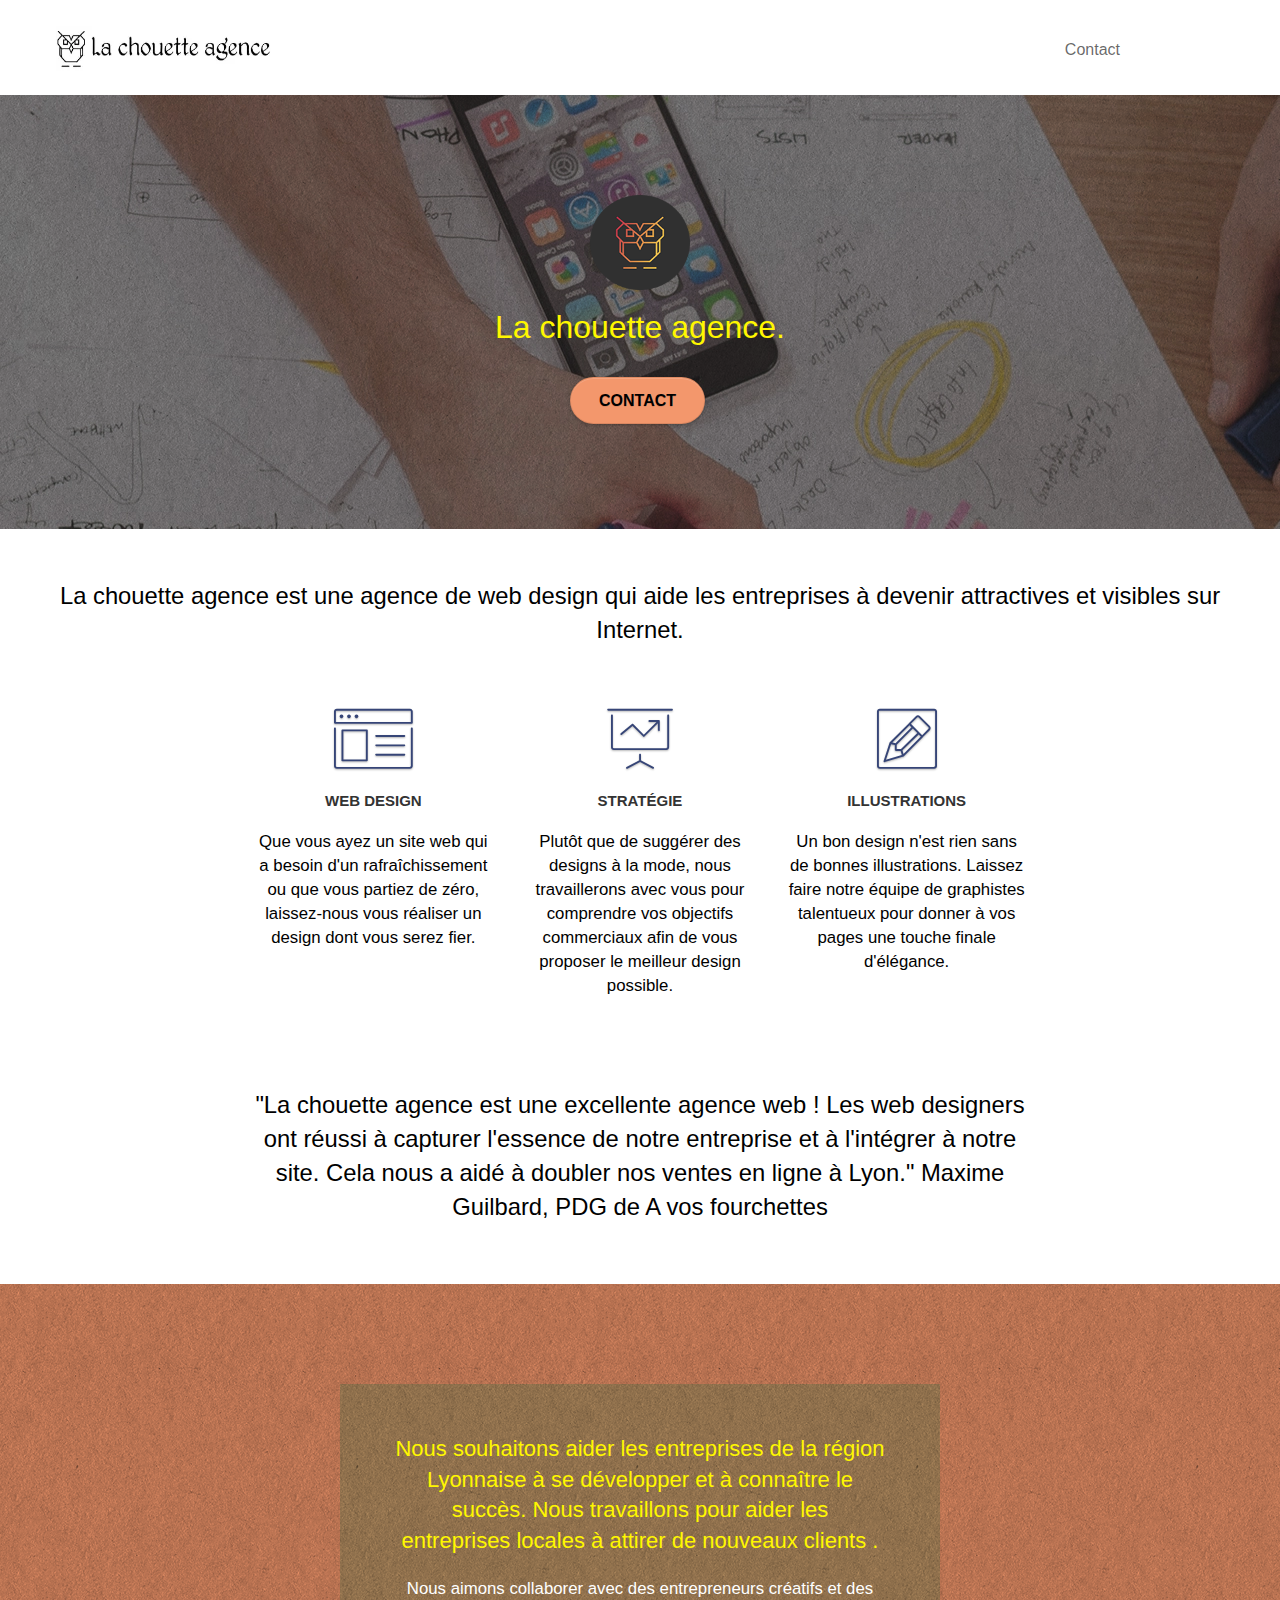
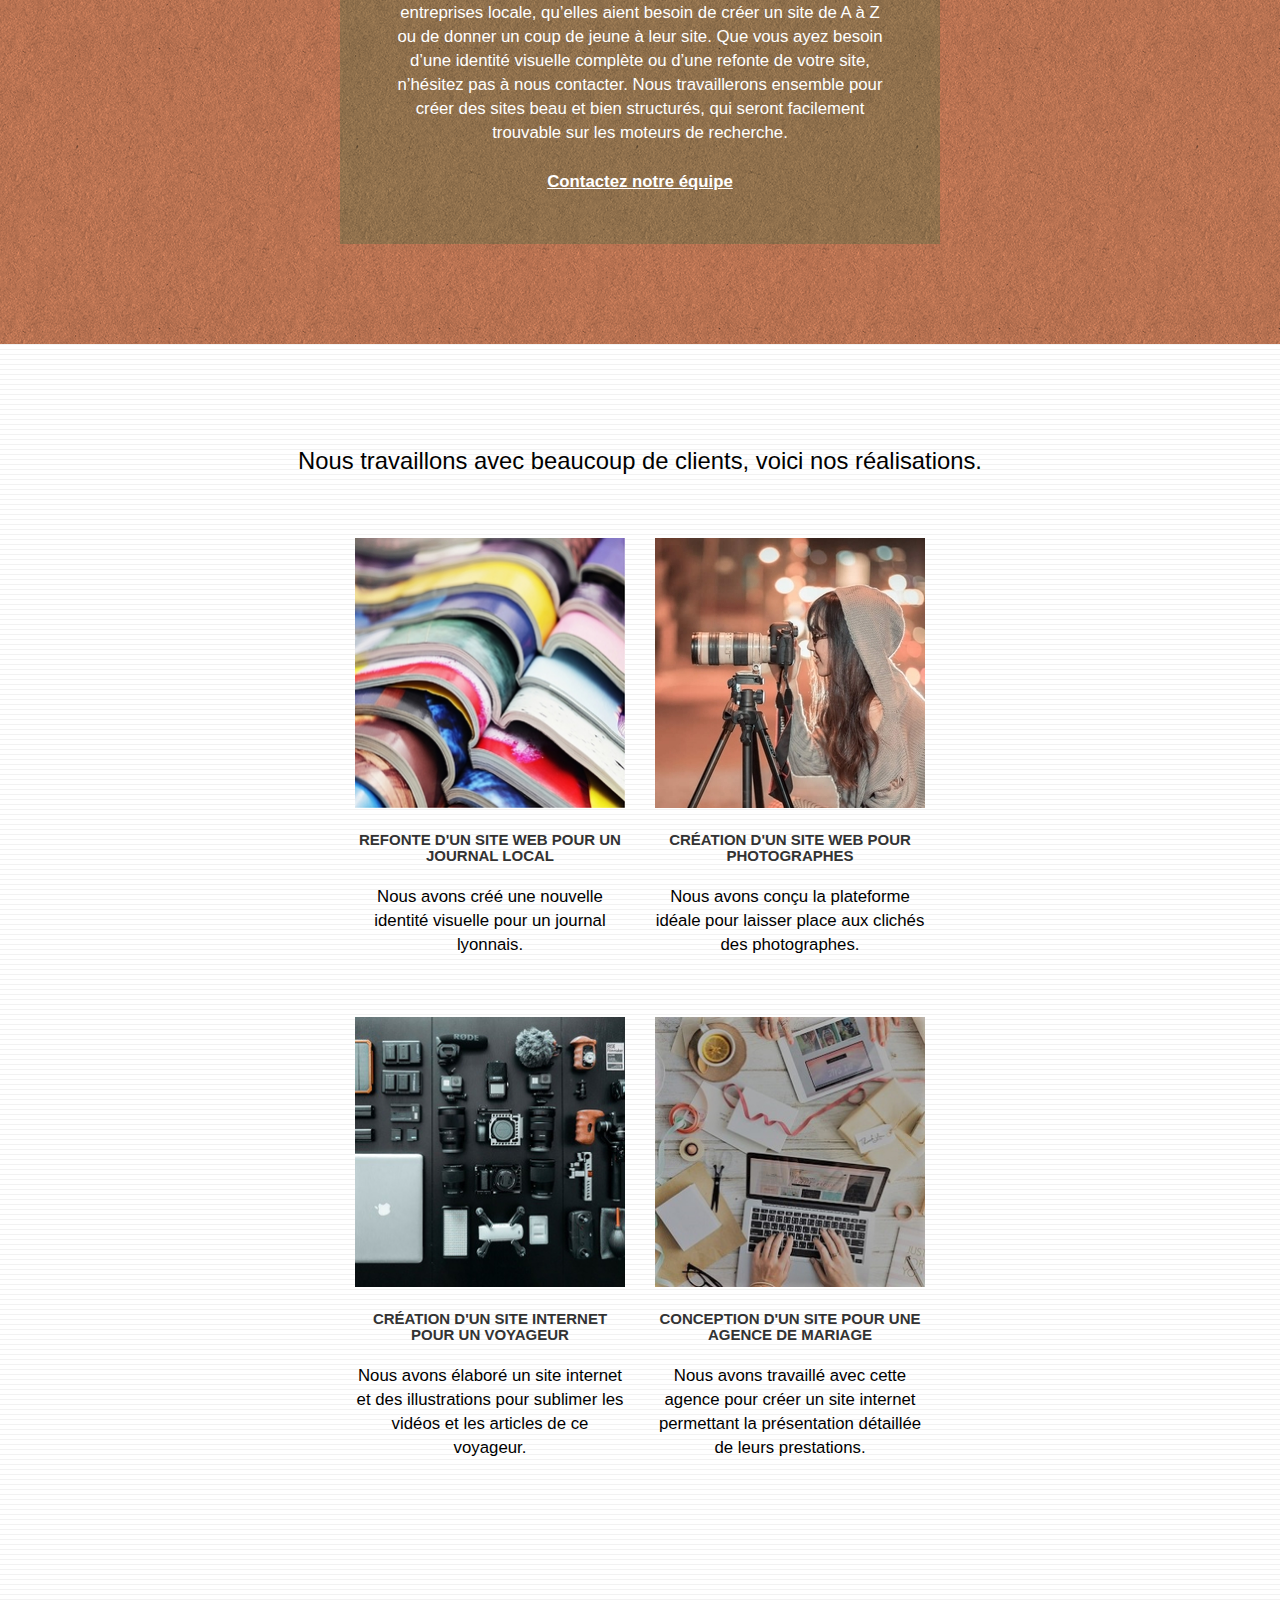
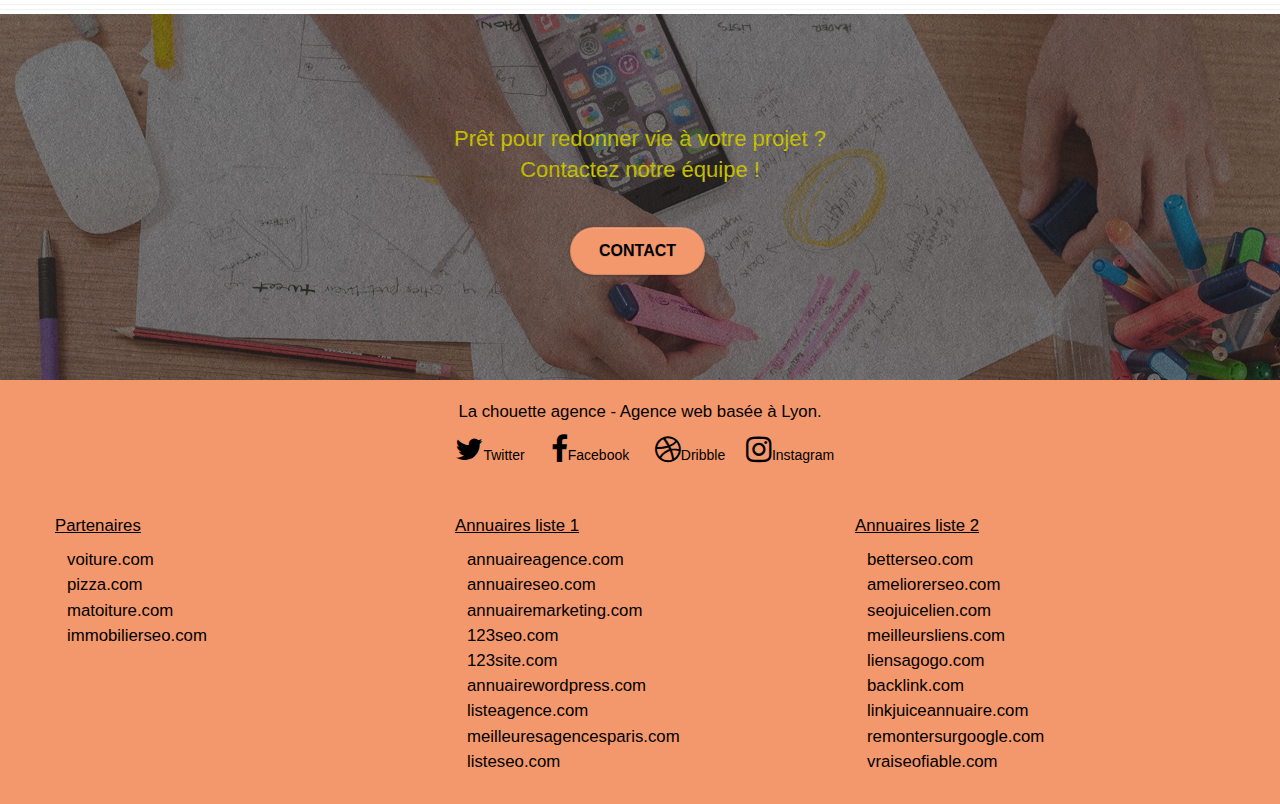
==== commit 489d7ab1: "Modification sur le formulaire, la couleur et les liens réseaux sociaux" ====
--- a/index.html
+++ b/index.html
@@ -6,10 +6,10 @@
     <meta name="viewport" content="width=device-width, initial-scale=1.0, viewport-fit=cover">
     <link rel="shortcut icon" type="image/png" href="favicon.jpg">
     
-	<link rel="stylesheet" type="text/css" href="./css/bootstrap-min.css" defer>
-	<link rel="stylesheet" type="text/css" href="./css/style-min.css" defer>
-	<link rel="stylesheet" type="text/css" href="./css/font-awesome-min.css" defer>
-	<link rel="stylesheet" type="text/css" href="./css/et-line-min.css" defer>
+	<link rel="stylesheet" type="text/css" href="./css/bootstrap-min.css">
+	<link rel="stylesheet" type="text/css" href="./css/style-min.css">
+	<link rel="stylesheet" type="text/css" href="./css/font-awesome-min.css">
+	<link rel="stylesheet" type="text/css" href="./css/et-line-min.css">
 
     <title>La chouette agence - Agence de web design</title>
 
@@ -215,22 +215,22 @@
 				<div class="row row-no-gutters social">
 					<div class="col-sm-3">
 						<div class="text-center">
-							<a class="social" href="https://twitter.com/"><span class="fa fa-twitter icon-md"></span></a>
-						</div>
-					</div>
-					<div class="col-sm-3">
-						<div class="text-center">
-							<a class="social" href="https://www.facebook.com/"><span class="fa fa-facebook icon-md"></span></a>
-						</div>
-					</div>
-					<div class="col-sm-3">
-						<div class="text-center">
-							<a class="social" href="https://dribbble.com/"><span class="fa fa-dribbble icon-md"></span></a>
-						</div>
-					</div>
-					<div class="col-sm-3">
-						<div class="text-center">
-							<a class="social" href="https://www.instagram.com/"><span class="fa fa-instagram icon-md"></span></a>
+							<a class="social" href="https://twitter.com/"><span class="fa fa-twitter icon-md"></span>Twitter</a>
+						</div>
+					</div>
+					<div class="col-sm-3">
+						<div class="text-center">
+							<a class="social" href="https://www.facebook.com/"><span class="fa fa-facebook icon-md"></span>Facebook</a>
+						</div>
+					</div>
+					<div class="col-sm-3">
+						<div class="text-center">
+							<a class="social" href="https://dribbble.com/"><span class="fa fa-dribbble icon-md"></span>Dribble</a>
+						</div>
+					</div>
+					<div class="col-sm-3">
+						<div class="text-center">
+							<a class="social" href="https://www.instagram.com/"><span class="fa fa-instagram icon-md"></span>Instagram</a>
 						</div>
 					</div>
 				</div>
--- a/css/style-min.css
+++ b/css/style-min.css
@@ -1 +1 @@
-body{margin:0;padding:0;background:#fff;overflow-x:hidden;-webkit-font-smoothing:antialiased;-moz-osx-font-smoothing:grayscale}a,button{transition:all .3s ease-in-out;outline:0!important}a:hover{text-decoration:none;cursor:pointer}#page-loading-blocs-notifaction{position:fixed;top:0;bottom:0;width:100%;z-index:100000;background:#fff url("img/pageload-spinner.gif") no-repeat center center}.bloc{width:100%;clear:both;background:50% 50% no-repeat;padding:0 50px;-webkit-background-size:cover;-moz-background-size:cover;-o-background-size:cover;background-size:cover;position:relative}.bloc .container{padding-left:0;padding-right:0}.bloc-lg{padding:100px 50px;text-align:center}.bloc-md{padding:50px}.bloc-sm{padding:20px 50px}.bg-b-edge,.bg-bl-edge,.bg-br-edge,.bg-center,.bg-l-edge,.bg-r-edge,.bg-repeat,.bg-t-edge,.bg-tl-edge,.bg-tr-edge{-webkit-background-size:auto!important;-moz-background-size:auto!important;-o-background-size:auto!important;background-size:auto!important}.bg-repeat{background:repeat}.bg-t-edge{background:top no-repeat}.bloc-bg-texture::before{content:"";background-size:2px 2px;position:absolute;top:0;bottom:0;left:0;right:0}.texture-paper::before{background:url("../img/texture-paper.webp");background-size:280px 280px}.b-parallax{background-attachment:fixed}.d-bloc{color:rgba(255,255,255,.7)}.d-bloc button:hover{color:rgba(255,255,255,.9)}.d-bloc .icon-round,.d-bloc .icon-rounded,.d-bloc .icon-semi-rounded-a,.d-bloc .icon-semi-rounded-b,.d-bloc .icon-square{border-color:rgba(255,255,255,.9)}.d-bloc .divider-h span{border-color:rgba(255,255,255,.2)}.d-bloc .a-btn,.d-bloc .navbar a,.d-bloc .navbar-brand,.d-bloc a .icon-lg,.d-bloc a .icon-sm,.d-bloc a .icon-xl,.d-bloc h1 a,.d-bloc h2 a,.d-bloc h3 a,.d-bloc h4 a,.d-bloc h5 a,.d-bloc h6 a,.d-bloc p a{color:rgba(255,255,255,.6)}.d-bloc .a-btn:hover,.d-bloc .navbar a:hover,.d-bloc .navbar-brand:hover,.d-bloc a:hover .icon-lg,.d-bloc a:hover .icon-md,.d-bloc a:hover .icon-sm,.d-bloc a:hover .icon-xl,.d-bloc h1 a:hover,.d-bloc h2 a:hover,.d-bloc h3 a:hover,.d-bloc h4 a:hover,.d-bloc h5 a:hover,.d-bloc h6 a:hover,.d-bloc p a:hover{color:#fff}.d-bloc .navbar-toggle .icon-bar{background:#fff}.d-bloc .btn-wire,.d-bloc .btn-wire:hover{color:#fff;border-color:#fff}.d-bloc .panel{color:rgba(0,0,0,.5)}.d-bloc .panel button:hover{color:rgba(0,0,0,.7)}.d-bloc .panel icon{border-color:rgba(0,0,0,.7)}.d-bloc .panel .divider-h span{border-color:rgba(0,0,0,.1)}.d-bloc .panel .a-btn{color:rgba(0,0,0,.6)}.d-bloc .panel .a-btn:hover{color:#000}.d-bloc .panel .btn-wire,.d-bloc .panel .btn-wire:hover{color:rgba(0,0,0,.7);border-color:rgba(0,0,0,.3)}.d-bloc .panel,.l-bloc{color:rgba(0,0,0,.5)}.d-bloc .panel button:hover,.l-bloc button:hover{color:rgba(0,0,0,.7)}.l-bloc .icon-round,.l-bloc .icon-rounded,.l-bloc .icon-semi-rounded-a,.l-bloc .icon-semi-rounded-b,.l-bloc .icon-square{border-color:rgba(0,0,0,.7)}.d-bloc .panel .divider-h span,.l-bloc .divider-h span{border-color:rgba(0,0,0,.1)}.d-bloc .panel .a-btn,.l-bloc .a-btn,.l-bloc .navbar a,.l-bloc .navbar-brand,.l-bloc a .icon-lg,.l-bloc a .icon-md,.l-bloc a .icon-sm,.l-bloc a .icon-xl,.l-bloc h1 a,.l-bloc h2 a,.l-bloc h3 a,.l-bloc h4 a,.l-bloc h5 a,.l-bloc h6 a,.l-bloc p a{color:rgba(0,0,0,.6)}.d-bloc .panel .a-btn:hover,.l-bloc .a-btn:hover,.l-bloc .navbar a:hover,.l-bloc .navbar-brand:hover,.l-bloc a:hover .icon-lg,.l-bloc a:hover .icon-md,.l-bloc a:hover .icon-sm,.l-bloc a:hover .icon-xl,.l-bloc h1 a:hover,.l-bloc h2 a:hover,.l-bloc h3 a:hover,.l-bloc h4 a:hover,.l-bloc h5 a:hover,.l-bloc h6 a:hover,.l-bloc p a:hover{color:#000}.l-bloc .navbar-toggle .icon-bar{color:rgba(0,0,0,.6)}.d-bloc .panel .btn-wire,.d-bloc .panel .btn-wire:hover,.l-bloc .btn-wire,.l-bloc .btn-wire:hover{color:rgba(0,0,0,.7);border-color:rgba(0,0,0,.3)}.voffset{margin-top:30px}.voffset-lg{margin-top:80px}.row-no-gutters{margin-right:0;margin-left:0}.row.row-no-gutters>[class*=" col-"],.row.row-no-gutters>[class^=col-]{padding-right:0;padding-left:0}#bloc-1-hero h1{font-size:32px}.navbar{margin-bottom:0;z-index:1}.navbar-brand{height:auto;padding:3px 15px;font-size:25px;font-weight:400;font-weight:600;line-height:44px}.navbar-brand img{margin:0 5px 0 0;display:inline}.nav-center .navbar-brand img{margin:0}.navbar .nav{padding-top:2px;margin-right:6em;float:right;z-index:1;list-style-type:none}.nav>li{float:left;margin-top:4px;font-size:16px}.navbar-nav .open .dropdown-menu>li>a{text-align:inherit}.nav>li a:focus,.nav>li a:hover{background:0 0}.navbar-toggle{margin:10px 10px 0 0;border:0}.navbar-toggle:hover{background:0 0!important}.navbar-toggle .icon-bar{background-color:rgba(0,0,0,.5);width:26px}.nav-invert .navbar .nav{float:left}.nav-invert .navbar-brand,.nav-invert .navbar-header{float:right;position:relative;z-index:2}@media (min-width:768px){.site-navigation{position:absolute;top:50%;right:20px;transform:translate(0,-50%);-webkit-transform:translateY(-50%)}.nav>li .dropdown-menu a,.nav>li .dropdown-menu a:hover{color:#484848}.nav-invert .site-navigation{left:0;right:0}.nav-center{text-align:center}.nav-center .navbar-header{width:100%}.nav-center .nav>li,.nav-center .navbar-brand,.nav-center .navbar-header{float:none;display:inline-block}.nav-center .site-navigation{position:relative;width:100%;right:0;margin-right:0;margin-top:20px}.nav-center.mini-nav .navbar-toggle{float:none;margin:10px auto 0}}.nav>li>.dropdown a{background:0 0!important;display:block;padding:14px 15px}nav .caret{margin:0 5px}.dropdown-menu .dropdown-menu{top:-8px;left:100%}.dropdown-menu .dropmenu-flow-right{top:100%;left:0;margin-left:-1px;border-top-left-radius:0;border-top-right-radius:0}.dropdown-menu .dropdown span{border:4px solid #000;border-top-color:transparent;border-right-color:transparent;border-bottom-color:transparent;margin:6px -5px 0 0!important;float:right}.mg-md{margin-top:10px;margin-bottom:20px}.mg-lg{margin-top:10px;margin-bottom:40px}.btn{margin:0 5px 5px 0}.btn.pull-right{margin:0 0 5px 5px}.btn-d,.btn-d:focus,.btn-d:hover{color:#fff;background:rgba(0,0,0,.3)}button{outline:0!important}.btn-rd{border-radius:40px}.btn-clean{border:1px solid rgba(0,0,0,.08);border-bottom-color:rgba(0,0,0,.1);text-shadow:0 1px 0 rgba(0,0,1,.1);box-shadow:0 1px 3px rgba(0,0,1,.25),inset 0 1px 0 0 rgba(255,255,255,.15)}.icon-md{font-size:30px!important}.icon-lg{font-size:60px!important}.sm-shadow{text-shadow:0 1px 2px rgba(0,0,0,.3)}.panel-sq,.panel-sq .panel-footer,.panel-sq .panel-heading{border-radius:0}.panel-rd{border-radius:30px}.panel-rd .panel-heading{border-radius:29px 29px 0 0}.panel-rd .panel-footer{border-radius:0 0 29px 29px}.form-control{border-color:rgba(0,0,0,.1);box-shadow:none}.scrollToTop{width:40px;height:40px;position:fixed;bottom:20px;right:20px;opacity:0;z-index:500;transition:all .3s ease-in-out}.scrollToTop span{margin-top:6px}.showScrollTop{font-size:14px;opacity:1}a[data-lightbox]{position:relative;display:block;text-align:center}a[data-lightbox]:hover::before{content:"+";font-family:HelveticaNeue-Light,"Helvetica Neue Light","Helvetica Neue",Helvetica,Arial;font-size:32px;width:50px;height:50px;margin-left:-25px;border-radius:50%;background:rgba(0,0,0,.6);color:#fff;font-weight:100;z-index:1;position:absolute;top:50%;transform:translateY(-50%);-webkit-transform:translateY(-50%)}a[data-lightbox]:hover img{opacity:.6;-webkit-animation-fill-mode:none;animation-fill-mode:none}#lightbox-modal{display:flex;align-items:center}#lightbox-modal .modal-dialog{width:90%;max-width:900px;margin:0 auto 0}#lightbox-modal .modal-dialog img{max-height:90vh;margin:0 auto}.lightbox-caption{padding:20px;color:#fff;background:rgba(0,0,0,.5);position:absolute;left:15px;right:15px;bottom:5px}.close-lightbox{color:#fff;font-size:30px;position:absolute;top:20px;right:20px;z-index:20;background:rgba(0,0,0,.5);border:none;line-height:30px;padding:0 9px 5px;opacity:.3}.close-lightbox:hover,.next-lightbox:hover,.prev-lightbox:hover{opacity:1;color:#fff}.next-lightbox,.prev-lightbox{font-size:20px;color:rgba(255,255,255,.9);background:rgba(0,0,0,.5);transition:all .2s ease-in-out;position:absolute;top:45%;z-index:1;opacity:.4}.next-lightbox{padding:6px 8px 1px 13px;right:25px}.prev-lightbox{padding:6px 13px 1px 10px;left:25px}.snapshot-lb .modal-body{padding-bottom:45px}.snapshot-lb .lightbox-caption{padding:0;color:rgba(0,0,0,.5);background:0 0}.btn,a,h1,h2,h3,h4,h5,h6,label,p{font-family:helvetica;font-weight:400;color:#000}.text-description{font-size:1.7em}.hero-bloc-text{font-size:38px}.hero-bloc-text-sub{font-size:36px}.statement-bloc-text{line-height:26px;font-style:italic;font-size:20px;text-align:center;font-weight:lighter;max-width:520px;margin:auto auto auto auto}p{font-size:1.2em}.tight-width-whitespace{max-width:600px;margin:auto auto auto auto}.h1{font-size:20px;font-family:"Open Sans"}.cta-hero{margin-top:22px;color:#fff!important;text-transform:uppercase;padding:12px 28px 12px 28px;font-size:16px;font-weight:700}.social{max-width:400px;margin:auto auto auto auto}h2{font-size:15px;text-transform:uppercase;font-weight:700;color:#333!important}h3{font-size:22px;line-height:1.4em}.med-width-whitespace{max-width:800px;margin:auto auto auto auto;box-shadow:0 0 0 #000}h1{color:#333!important}h4{color:#333!important}.icons{margin-bottom:14px;margin-top:24px}.white{color:#fff!important}.portfolio-thumb{margin-bottom:24px;height:270px;width:270px}.portfolio-row{margin-bottom:44px;margin-top:50px}.avatar{box-shadow:0 4px 9px rgba(0,0,0,.3)}.black-background{background-color:rgba(165,147,99,.7);padding:40px 40px 40px 40px}.bold-link{font-weight:900;text-decoration:underline!important}.bgc-white{background-color:#fff}.bgc-dark-slate-blue{background-color:#364577}.bgc-atomic-tangerine{background-color:#f3976c}.tc-white{color:#f3976c!important}.btn-atomic-tangerine{background:#f3976c;color:#000!important}.btn-atomic-tangerine:hover{background:#c27956!important;color:#000!important}.ltc-white{color:#fff!important}.ltc-white:hover{color:#ccc!important}.ltc-atomic-tangerine{color:#f3976c!important}.ltc-atomic-tangerine:hover{color:#c27956!important}.icon-dark-slate-blue{color:#364577!important;border-color:#364577!important}.bg-dots-bg{background-image:url("../img/dots-bg.png")}.bg-lines-h2-bg{background-image:url("../img/lines-h2-bg.png")}.bg-banniere{background-image:url("../img/la-chouette-agence-banniere.webp")}.bg-presentation{background-image:url("../img/image-de-presentation.webp")}@media (max-width:1024px){.bloc{padding-left:20px;padding-right:20px}.bloc-tile-2.full-width-bloc .container,.bloc-tile-3.full-width-bloc .container,.bloc-tile-4.full-width-bloc .container,.bloc.full-width-bloc{padding-left:0;padding-right:0}}@media (max-width:992px) and (min-width:768px){.navbar .nav{max-width:80%;margin-right:2em}.nav-center.navbar .nav{max-width:100%}}@media only screen and (min-width:768px) and (max-width:1024px) and (orientation:landscape){.b-parallax{background-attachment:scroll}}@media only screen and (min-width:1024px) and (max-width:1366px) and (-webkit-min-device-pixel-ratio:1.5){.b-parallax{background-attachment:scroll}}@media (max-width:991px){.container{width:100%}.b-parallax{background-attachment:scroll}#hero-bloc,.page-container{overflow-x:hidden;position:relative}.bloc-group,.bloc-group .bloc{display:block;width:100%}.bloc-fill-screen .fill-bloc-bottom-edge,.bloc-fill-screen .fill-bloc-top-edge{padding:0 20px}}@media (max-width:767px){.page-container{overflow-x:hidden;position:relative}#disqus_thread,h1,h2,h3,h4,h5,h6,p{padding-left:10px!important;padding-right:10px!important}.b-parallax{background-attachment:scroll}.navbar .nav{padding-top:0;border-top:1px solid rgba(0,0,0,.2);float:none!important}.navbar.row{margin-left:0;margin-right:0}.site-navigation{position:inherit;transform:none;-webkit-transform:none;-ms-transform:none}.nav>li{margin-top:0;border-bottom:1px solid rgba(0,0,0,.1);background:rgba(0,0,0,.05);text-align:left;padding-left:15px;width:100%}.nav>li:hover{background:rgba(0,0,0,.08)}.dropdown .dropdown a .caret{float:none;margin:5px 0 0 10px!important;border:4px solid #000;border-bottom-color:transparent;border-right-color:transparent;border-left-color:transparent}#hero-bloc .navbar .nav{background:rgba(0,0,0,.8)}#hero-bloc .navbar .nav a{color:rgba(255,255,255,.6)}.hero{padding:50px 0}.hero-nav{left:-1px;right:-1px}.navbar-collapse{padding:0;overflow-x:hidden;-webkit-box-shadow:none;box-shadow:none}.navbar-brand img{max-height:40px;width:auto}.nav-invert .navbar-header{float:none;width:100%}.nav-invert .navbar-toggle{float:left;margin-left:10px}.bloc{padding-left:0;padding-right:0}.bloc-lg,.bloc-xl,.bloc-xxl{padding:40px 0}.bloc-md,.bloc-sm{padding-left:0;padding-right:0}.bloc-fill-screen .fill-bloc-bottom-edge,.bloc-fill-screen .fill-bloc-top-edge,.bloc-tile-2 .container,.bloc-tile-3 .container,.bloc-tile-4 .container{padding-left:0;padding-right:0}.a-block{padding:0 10px}.btn-dwn{display:none}.voffset{margin-top:5px}.voffset-md{margin-top:20px}.voffset-lg{margin-top:30px}form{padding:5px}.close-lightbox{display:inline-block}.blocsapp-device-iphone5{background-size:216px 425px;padding-top:60px;width:216px;height:425px}.blocsapp-device-iphone5 img{width:180px;height:320px}}@media (max-width:400px){.bloc{padding-left:0;padding-right:0}}@media (max-width:767px){.bloc-mob-center-text{text-align:center}}.nom-agence{height:45px;width:215px}.logo-agence{height:95px;width:100px}.col-sm-12-modif{text-align:center}.row-modif{display:flex;flex-direction:column;align-items:center}.site-navigation{list-style:none}ul{list-style:none;margin-left:-2em}li{font-size:1.2em}.col-sm-4{margin-top:2em;color:#000}.footer-title{color:#000;font-size:1.2em;text-decoration:underline}a{line-height:1.5em}a:hover{color:#000}@media only screen and (max-width:600px){.portfolio-thumb{margin-left:2.5em}.social{display:flex;justify-content:space-between}p{font-size:1em}.text-description{font-size:1.3em}.col-sm-4{margin-left:1.5em}li{font-size:1.5em;margin:.2em}}+body{margin:0;padding:0;background:#fff;overflow-x:hidden;-webkit-font-smoothing:antialiased;-moz-osx-font-smoothing:grayscale}a,button{transition:all .3s ease-in-out;outline:0!important}a:hover{text-decoration:none;cursor:pointer}#page-loading-blocs-notifaction{position:fixed;top:0;bottom:0;width:100%;z-index:100000;background:#fff url("img/pageload-spinner.gif") no-repeat center center}.bloc{width:100%;clear:both;background:50% 50% no-repeat;padding:0 50px;-webkit-background-size:cover;-moz-background-size:cover;-o-background-size:cover;background-size:cover;position:relative}.bloc .container{padding-left:0;padding-right:0}.bloc-lg{padding:100px 50px;text-align:center}.bloc-md{padding:50px}.bloc-sm{padding:20px 50px}.bg-b-edge,.bg-bl-edge,.bg-br-edge,.bg-center,.bg-l-edge,.bg-r-edge,.bg-repeat,.bg-t-edge,.bg-tl-edge,.bg-tr-edge{-webkit-background-size:auto!important;-moz-background-size:auto!important;-o-background-size:auto!important;background-size:auto!important}.bg-repeat{background:repeat}.bg-t-edge{background:top no-repeat}.bloc-bg-texture::before{content:"";background-size:2px 2px;position:absolute;top:0;bottom:0;left:0;right:0}.texture-paper::before{background:url("../img/texture-paper.webp");background-size:280px 280px}.b-parallax{background-attachment:fixed}.d-bloc{color:rgba(255,255,255,.7)}.d-bloc button:hover{color:rgba(255,255,255,.9)}.d-bloc .icon-round,.d-bloc .icon-rounded,.d-bloc .icon-semi-rounded-a,.d-bloc .icon-semi-rounded-b,.d-bloc .icon-square{border-color:rgba(255,255,255,.9)}.d-bloc .divider-h span{border-color:rgba(255,255,255,.2)}.d-bloc .a-btn,.d-bloc .navbar a,.d-bloc .navbar-brand,.d-bloc a .icon-lg,.d-bloc a .icon-sm,.d-bloc a .icon-xl,.d-bloc h1 a,.d-bloc h2 a,.d-bloc h3 a,.d-bloc h4 a,.d-bloc h5 a,.d-bloc h6 a,.d-bloc p a{color:rgba(255,255,255,.6)}.d-bloc .a-btn:hover,.d-bloc .navbar a:hover,.d-bloc .navbar-brand:hover,.d-bloc a:hover .icon-lg,.d-bloc a:hover .icon-md,.d-bloc a:hover .icon-sm,.d-bloc a:hover .icon-xl,.d-bloc h1 a:hover,.d-bloc h2 a:hover,.d-bloc h3 a:hover,.d-bloc h4 a:hover,.d-bloc h5 a:hover,.d-bloc h6 a:hover,.d-bloc p a:hover{color:#fff}.d-bloc .navbar-toggle .icon-bar{background:#fff}.d-bloc .btn-wire,.d-bloc .btn-wire:hover{color:#fff;border-color:#fff}.d-bloc .panel{color:rgba(0,0,0,.5)}.d-bloc .panel button:hover{color:rgba(0,0,0,.7)}.d-bloc .panel icon{border-color:rgba(0,0,0,.7)}.d-bloc .panel .divider-h span{border-color:rgba(0,0,0,.1)}.d-bloc .panel .a-btn{color:rgba(0,0,0,.6)}.d-bloc .panel .a-btn:hover{color:#000}.d-bloc .panel .btn-wire,.d-bloc .panel .btn-wire:hover{color:rgba(0,0,0,.7);border-color:rgba(0,0,0,.3)}.d-bloc .panel,.l-bloc{color:rgba(0,0,0,.5)}.d-bloc .panel button:hover,.l-bloc button:hover{color:rgba(0,0,0,.7)}.l-bloc .icon-round,.l-bloc .icon-rounded,.l-bloc .icon-semi-rounded-a,.l-bloc .icon-semi-rounded-b,.l-bloc .icon-square{border-color:rgba(0,0,0,.7)}.d-bloc .panel .divider-h span,.l-bloc .divider-h span{border-color:rgba(0,0,0,.1)}.d-bloc .panel .a-btn,.l-bloc .a-btn,.l-bloc .navbar a,.l-bloc .navbar-brand,.l-bloc a .icon-lg,.l-bloc a .icon-md,.l-bloc a .icon-sm,.l-bloc a .icon-xl,.l-bloc h1 a,.l-bloc h2 a,.l-bloc h3 a,.l-bloc h4 a,.l-bloc h5 a,.l-bloc h6 a,.l-bloc p a{color:rgba(0,0,0,.6)}.d-bloc .panel .a-btn:hover,.l-bloc .a-btn:hover,.l-bloc .navbar a:hover,.l-bloc .navbar-brand:hover,.l-bloc a:hover .icon-lg,.l-bloc a:hover .icon-md,.l-bloc a:hover .icon-sm,.l-bloc a:hover .icon-xl,.l-bloc h1 a:hover,.l-bloc h2 a:hover,.l-bloc h3 a:hover,.l-bloc h4 a:hover,.l-bloc h5 a:hover,.l-bloc h6 a:hover,.l-bloc p a:hover{color:#000}.l-bloc .navbar-toggle .icon-bar{color:rgba(0,0,0,.6)}.d-bloc .panel .btn-wire,.d-bloc .panel .btn-wire:hover,.l-bloc .btn-wire,.l-bloc .btn-wire:hover{color:rgba(0,0,0,.7);border-color:rgba(0,0,0,.3)}.voffset{margin-top:30px}.voffset-lg{margin-top:80px}.row-no-gutters{margin-right:0;margin-left:0}.row.row-no-gutters>[class*=" col-"],.row.row-no-gutters>[class^=col-]{padding-right:0;padding-left:0}#bloc-1-hero h1{font-size:32px}.navbar{margin-bottom:0;z-index:1}.navbar-brand{height:auto;padding:3px 15px;font-size:25px;font-weight:400;font-weight:600;line-height:44px}.navbar-brand img{margin:0 5px 0 0;display:inline}.nav-center .navbar-brand img{margin:0}.navbar .nav{padding-top:2px;margin-right:6em;float:right;z-index:1;list-style-type:none}.nav>li{float:left;margin-top:4px;font-size:16px}.navbar-nav .open .dropdown-menu>li>a{text-align:inherit}.nav>li a:focus,.nav>li a:hover{background:0 0}.navbar-toggle{margin:10px 10px 0 0;border:0}.navbar-toggle:hover{background:0 0!important}.navbar-toggle .icon-bar{background-color:rgba(0,0,0,.5);width:26px}.nav-invert .navbar .nav{float:left}.nav-invert .navbar-brand,.nav-invert .navbar-header{float:right;position:relative;z-index:2}@media (min-width:768px){.site-navigation{position:absolute;top:50%;right:20px;transform:translate(0,-50%);-webkit-transform:translateY(-50%)}.nav>li .dropdown-menu a,.nav>li .dropdown-menu a:hover{color:#484848}.nav-invert .site-navigation{left:0;right:0}.nav-center{text-align:center}.nav-center .navbar-header{width:100%}.nav-center .nav>li,.nav-center .navbar-brand,.nav-center .navbar-header{float:none;display:inline-block}.nav-center .site-navigation{position:relative;width:100%;right:0;margin-right:0;margin-top:20px}.nav-center.mini-nav .navbar-toggle{float:none;margin:10px auto 0}}.nav>li>.dropdown a{background:0 0!important;display:block;padding:14px 15px}nav .caret{margin:0 5px}.dropdown-menu .dropdown-menu{top:-8px;left:100%}.dropdown-menu .dropmenu-flow-right{top:100%;left:0;margin-left:-1px;border-top-left-radius:0;border-top-right-radius:0}.dropdown-menu .dropdown span{border:4px solid #000;border-top-color:transparent;border-right-color:transparent;border-bottom-color:transparent;margin:6px -5px 0 0!important;float:right}.mg-md{margin-top:10px;margin-bottom:20px}.mg-lg{margin-top:10px;margin-bottom:40px}.btn{margin:0 5px 5px 0}.btn.pull-right{margin:0 0 5px 5px}.btn-d,.btn-d:focus,.btn-d:hover{color:#fff;background:rgba(0,0,0,.3)}button{outline:0!important}.btn-rd{border-radius:40px}.btn-clean{border:1px solid rgba(0,0,0,.08);border-bottom-color:rgba(0,0,0,.1);text-shadow:0 1px 0 rgba(0,0,1,.1);box-shadow:0 1px 3px rgba(0,0,1,.25),inset 0 1px 0 0 rgba(255,255,255,.15)}.icon-md{font-size:30px!important}.icon-lg{font-size:60px!important}.sm-shadow{text-shadow:0 1px 2px rgba(0,0,0,.3)}.panel-sq,.panel-sq .panel-footer,.panel-sq .panel-heading{border-radius:0}.panel-rd{border-radius:30px}.panel-rd .panel-heading{border-radius:29px 29px 0 0}.panel-rd .panel-footer{border-radius:0 0 29px 29px}.form-control{border-color:rgba(0,0,0,.1);box-shadow:none}.scrollToTop{width:40px;height:40px;position:fixed;bottom:20px;right:20px;opacity:0;z-index:500;transition:all .3s ease-in-out}.scrollToTop span{margin-top:6px}.showScrollTop{font-size:14px;opacity:1}a[data-lightbox]{position:relative;display:block;text-align:center}a[data-lightbox]:hover::before{content:"+";font-family:HelveticaNeue-Light,"Helvetica Neue Light","Helvetica Neue",Helvetica,Arial;font-size:32px;width:50px;height:50px;margin-left:-25px;border-radius:50%;background:rgba(0,0,0,.6);color:#fff;font-weight:100;z-index:1;position:absolute;top:50%;transform:translateY(-50%);-webkit-transform:translateY(-50%)}a[data-lightbox]:hover img{opacity:.6;-webkit-animation-fill-mode:none;animation-fill-mode:none}#lightbox-modal{display:flex;align-items:center}#lightbox-modal .modal-dialog{width:90%;max-width:900px;margin:0 auto 0}#lightbox-modal .modal-dialog img{max-height:90vh;margin:0 auto}.lightbox-caption{padding:20px;color:#fff;background:rgba(0,0,0,.5);position:absolute;left:15px;right:15px;bottom:5px}.close-lightbox{color:#fff;font-size:30px;position:absolute;top:20px;right:20px;z-index:20;background:rgba(0,0,0,.5);border:none;line-height:30px;padding:0 9px 5px;opacity:.3}.close-lightbox:hover,.next-lightbox:hover,.prev-lightbox:hover{opacity:1;color:#fff}.next-lightbox,.prev-lightbox{font-size:20px;color:rgba(255,255,255,.9);background:rgba(0,0,0,.5);transition:all .2s ease-in-out;position:absolute;top:45%;z-index:1;opacity:.4}.next-lightbox{padding:6px 8px 1px 13px;right:25px}.prev-lightbox{padding:6px 13px 1px 10px;left:25px}.snapshot-lb .modal-body{padding-bottom:45px}.snapshot-lb .lightbox-caption{padding:0;color:rgba(0,0,0,.5);background:0 0}.btn,a,h1,h2,h3,h4,h5,h6,label,p{font-family:helvetica;font-weight:400;color:#000}.text-description{font-size:1.7em}.hero-bloc-text{font-size:38px}.hero-bloc-text-sub{font-size:36px}.statement-bloc-text{line-height:26px;font-style:italic;font-size:20px;text-align:center;font-weight:lighter;max-width:520px;margin:auto auto auto auto}p{font-size:1.2em}.tight-width-whitespace{max-width:600px;margin:auto auto auto auto}.h1{font-size:20px;font-family:"Open Sans"}.cta-hero{margin-top:22px;color:#fff!important;text-transform:uppercase;padding:12px 28px 12px 28px;font-size:16px;font-weight:700}.social{max-width:400px;margin:auto auto auto auto}h2{font-size:15px;text-transform:uppercase;font-weight:700;color:#333!important}h3{font-size:22px;line-height:1.4em}.med-width-whitespace{max-width:800px;margin:auto auto auto auto;box-shadow:0 0 0 #000}h1{color:#333!important}h4{color:#333!important}.icons{margin-bottom:14px;margin-top:24px}.white{color:#fff!important}.portfolio-thumb{margin-bottom:24px;height:270px;width:270px}.portfolio-row{margin-bottom:44px;margin-top:50px}.avatar{box-shadow:0 4px 9px rgba(0,0,0,.3)}.black-background{background-color:rgba(165,147,99,.7);padding:40px 40px 40px 40px}.bold-link{font-weight:900;text-decoration:underline!important}.bgc-white{background-color:#fff}.bgc-dark-slate-blue{background-color:#364577}.bgc-atomic-tangerine{background-color:#f3976c}.tc-white{color:#fff700!important}.btn-atomic-tangerine{background:#f3976c;color:#000!important}.btn-atomic-tangerine:hover{background:#c27956!important;color:#000!important}.ltc-white{color:#fff!important}.ltc-white:hover{color:#ccc!important}.ltc-atomic-tangerine{color:#f3976c!important}.ltc-atomic-tangerine:hover{color:#c27956!important}.icon-dark-slate-blue{color:#364577!important;border-color:#364577!important}.bg-dots-bg{background-image:url("../img/dots-bg.png")}.bg-lines-h2-bg{background-image:url("../img/lines-h2-bg.png")}.bg-banniere{background-image:url("../img/la-chouette-agence-banniere.webp")}.bg-presentation{background-image:url("../img/image-de-presentation.webp")}@media (max-width:1024px){.bloc{padding-left:20px;padding-right:20px}.bloc-tile-2.full-width-bloc .container,.bloc-tile-3.full-width-bloc .container,.bloc-tile-4.full-width-bloc .container,.bloc.full-width-bloc{padding-left:0;padding-right:0}}@media (max-width:992px) and (min-width:768px){.navbar .nav{max-width:80%;margin-right:2em}.nav-center.navbar .nav{max-width:100%}}@media only screen and (min-width:768px) and (max-width:1024px) and (orientation:landscape){.b-parallax{background-attachment:scroll}}@media only screen and (min-width:1024px) and (max-width:1366px) and (-webkit-min-device-pixel-ratio:1.5){.b-parallax{background-attachment:scroll}}@media (max-width:991px){.container{width:100%}.b-parallax{background-attachment:scroll}#hero-bloc,.page-container{overflow-x:hidden;position:relative}.bloc-group,.bloc-group .bloc{display:block;width:100%}.bloc-fill-screen .fill-bloc-bottom-edge,.bloc-fill-screen .fill-bloc-top-edge{padding:0 20px}}@media (max-width:767px){.page-container{overflow-x:hidden;position:relative}#disqus_thread,h1,h2,h3,h4,h5,h6,p{padding-left:10px!important;padding-right:10px!important}.b-parallax{background-attachment:scroll}.navbar .nav{padding-top:0;border-top:1px solid rgba(0,0,0,.2);float:none!important}.navbar.row{margin-left:0;margin-right:0}.site-navigation{position:inherit;transform:none;-webkit-transform:none;-ms-transform:none}.nav>li{margin-top:0;border-bottom:1px solid rgba(0,0,0,.1);background:rgba(0,0,0,.05);text-align:left;padding-left:15px;width:100%}.nav>li:hover{background:rgba(0,0,0,.08)}.dropdown .dropdown a .caret{float:none;margin:5px 0 0 10px!important;border:4px solid #000;border-bottom-color:transparent;border-right-color:transparent;border-left-color:transparent}#hero-bloc .navbar .nav{background:rgba(0,0,0,.8)}#hero-bloc .navbar .nav a{color:rgba(255,255,255,.6)}.hero{padding:50px 0}.hero-nav{left:-1px;right:-1px}.navbar-collapse{padding:0;overflow-x:hidden;-webkit-box-shadow:none;box-shadow:none}.navbar-brand img{max-height:40px;width:auto}.nav-invert .navbar-header{float:none;width:100%}.nav-invert .navbar-toggle{float:left;margin-left:10px}.bloc{padding-left:0;padding-right:0}.bloc-lg,.bloc-xl,.bloc-xxl{padding:40px 0}.bloc-md,.bloc-sm{padding-left:0;padding-right:0}.bloc-fill-screen .fill-bloc-bottom-edge,.bloc-fill-screen .fill-bloc-top-edge,.bloc-tile-2 .container,.bloc-tile-3 .container,.bloc-tile-4 .container{padding-left:0;padding-right:0}.a-block{padding:0 10px}.btn-dwn{display:none}.voffset{margin-top:5px}.voffset-md{margin-top:20px}.voffset-lg{margin-top:30px}form{padding:5px}.close-lightbox{display:inline-block}.blocsapp-device-iphone5{background-size:216px 425px;padding-top:60px;width:216px;height:425px}.blocsapp-device-iphone5 img{width:180px;height:320px}}@media (max-width:400px){.bloc{padding-left:0;padding-right:0}}@media (max-width:767px){.bloc-mob-center-text{text-align:center}}.nom-agence{height:45px;width:215px}.logo-agence{height:95px;width:100px}.col-sm-12-modif{text-align:center}.row-modif{display:flex;flex-direction:column;align-items:center}.site-navigation{list-style:none}ul{list-style:none;margin-left:-2em}li{font-size:1.2em}.col-sm-4{margin-top:2em;color:#000}.footer-title{color:#000;font-size:1.2em;text-decoration:underline}a{line-height:1.5em}a:hover{color:#000}@media only screen and (max-width:600px){.portfolio-thumb{margin-left:2.5em}.social{display:flex;justify-content:space-between}p{font-size:1em}.text-description{font-size:1.3em}.col-sm-4{margin-left:1.5em}li{font-size:1.5em;margin:.2em}}@media only screen and (min-width:1400px){body{margin-left:auto;margin-right:auto}}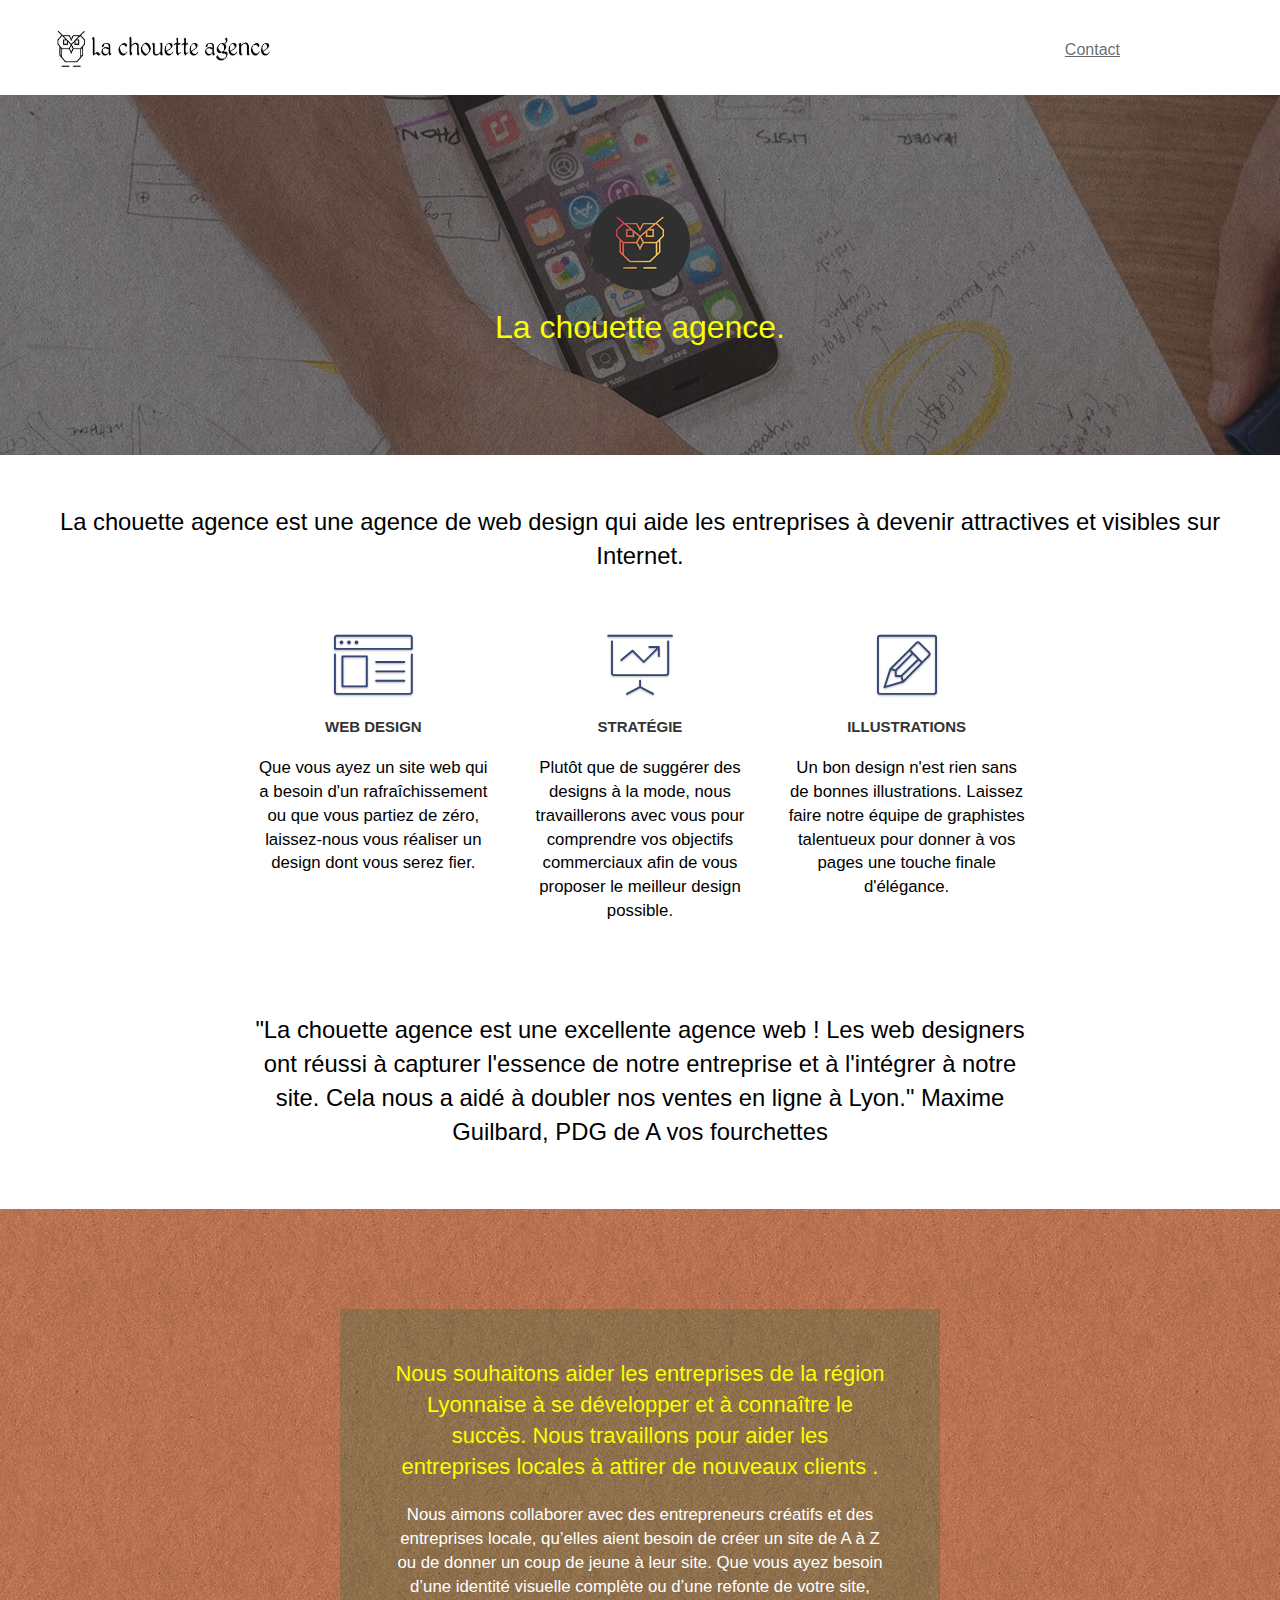
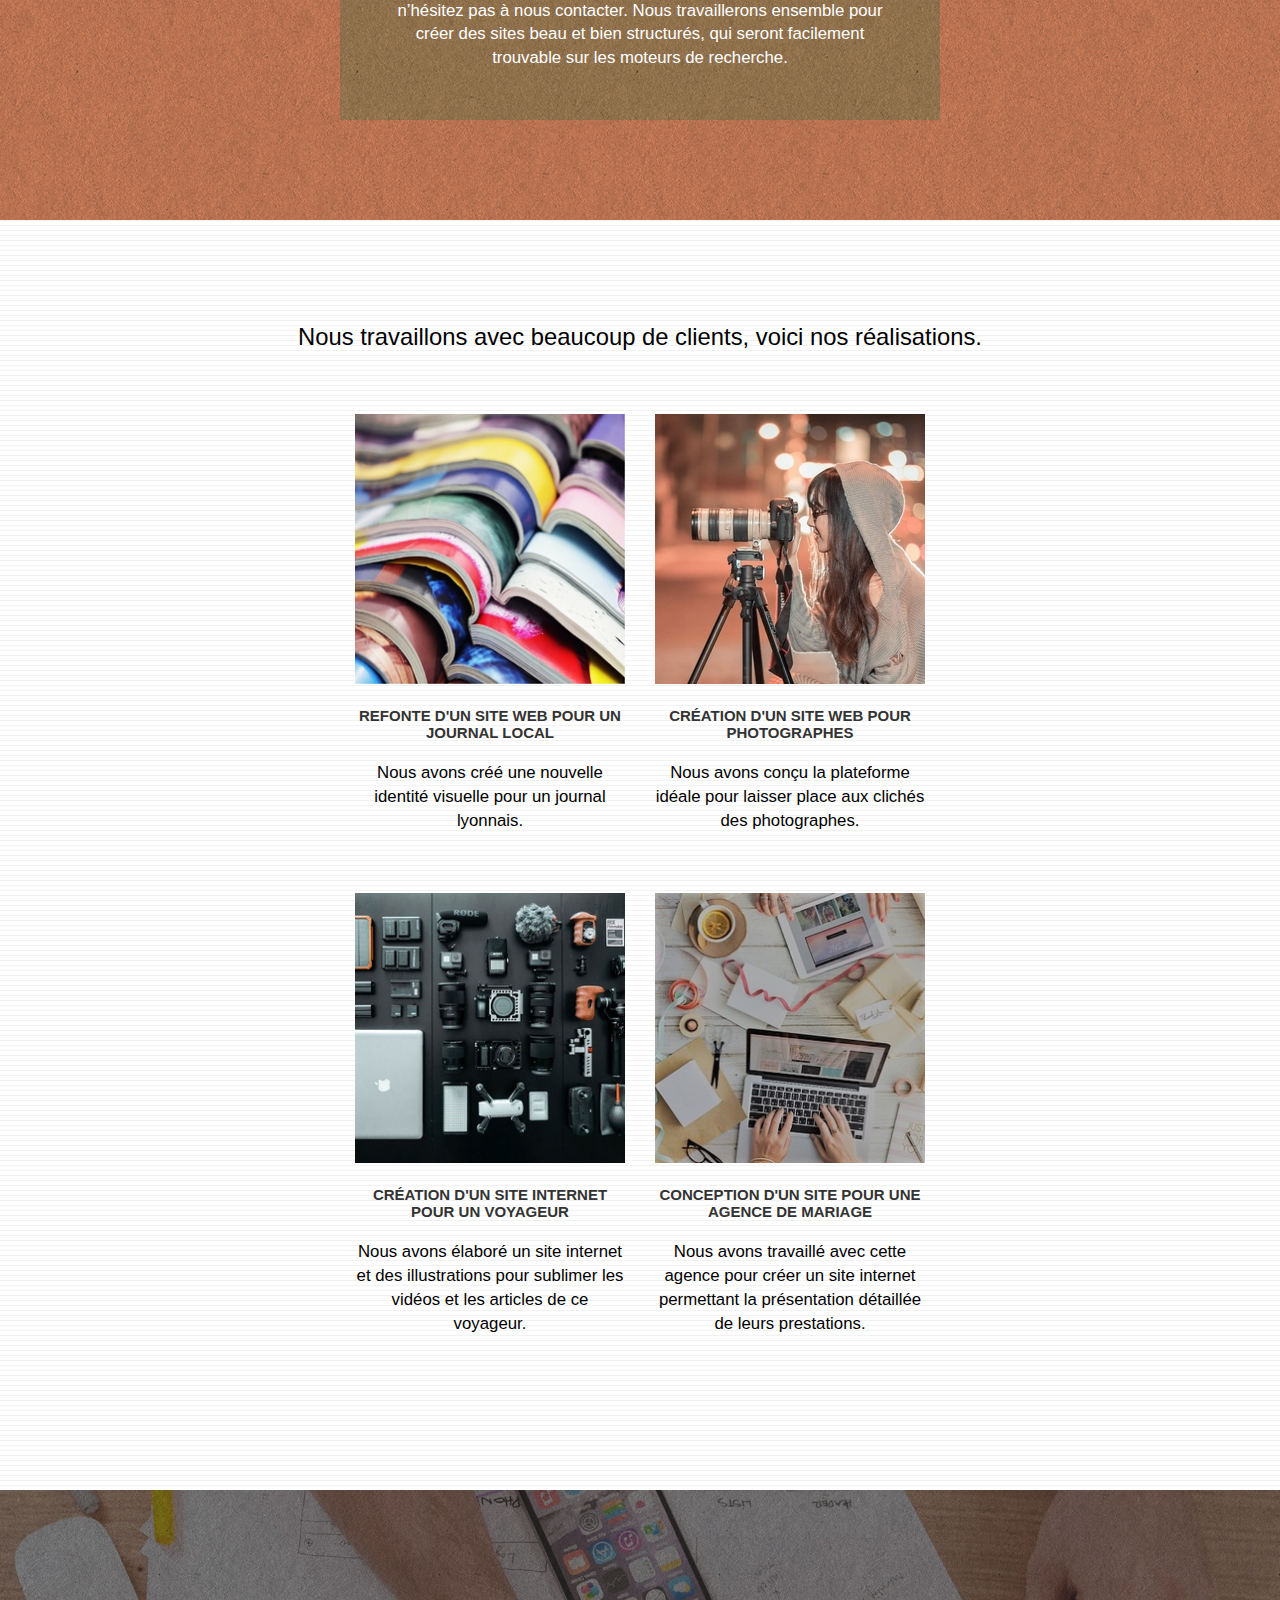
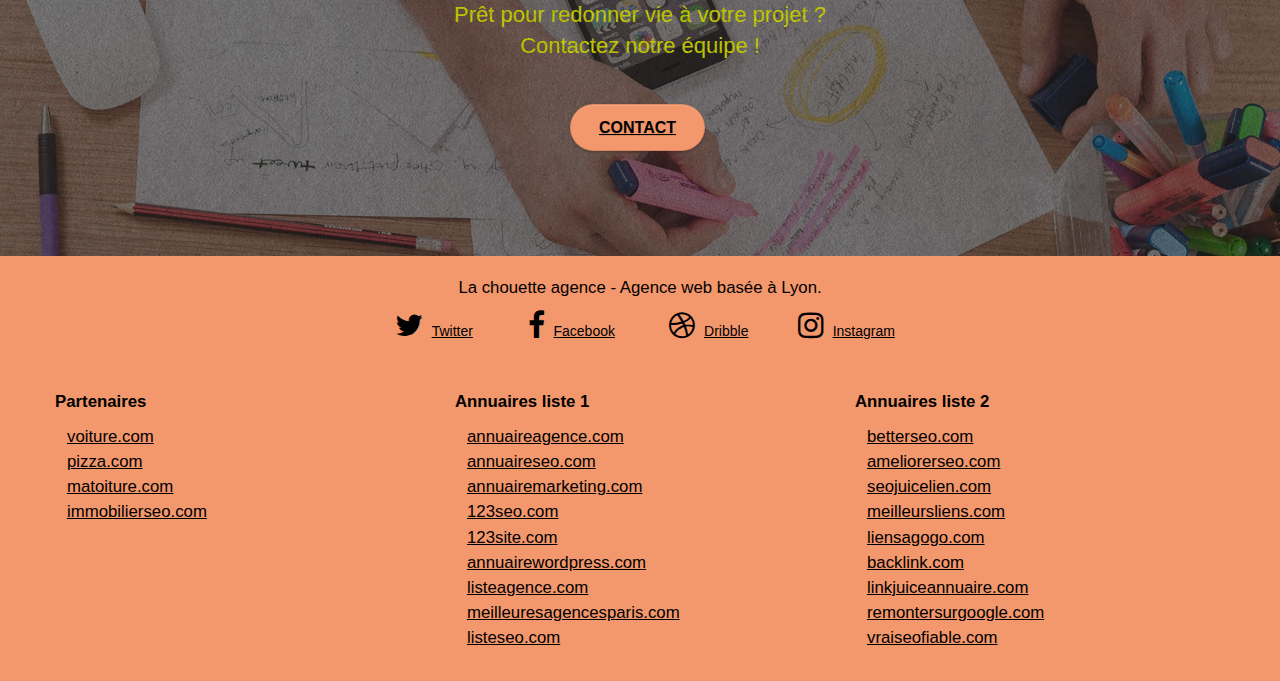
==== commit 82d0241b: "Modification dans le footer" ====
--- a/index.html
+++ b/index.html
@@ -57,9 +57,6 @@
 				<h1 class="text-center hero-bloc-text tc-white ">
 					La chouette agence.
 				</h1>
-				<div class="text-center">
-					<a href="page2.html" class="btn btn-lg btn-clean btn-rd cta-hero btn-atomic-tangerine" id="cta-hero">Contact</a>
-				</div>
 			</div>
 		</div>
 	</div>
@@ -129,7 +126,7 @@
 					Nous souhaitons aider les entreprises de la région Lyonnaise à se développer et à connaître le succès. Nous travaillons pour aider les entreprises locales à attirer de nouveaux clients .<br>
 				</h3>
 				<p class="text-center white">
-					Nous aimons collaborer avec des entrepreneurs créatifs et des entreprises locale, qu’elles aient besoin de créer un site de A à Z ou de donner un coup de jeune à leur site. Que vous ayez besoin d’une identité visuelle complète ou d’une refonte de votre site, n’hésitez pas à nous contacter. Nous travaillerons ensemble pour créer des sites beau et bien structurés, qui seront facilement trouvable sur les moteurs de recherche. <br><br><a class="ltc-white bold-link" href="page2.html">Contactez notre équipe</a><br>
+					Nous aimons collaborer avec des entrepreneurs créatifs et des entreprises locale, qu’elles aient besoin de créer un site de A à Z ou de donner un coup de jeune à leur site. Que vous ayez besoin d’une identité visuelle complète ou d’une refonte de votre site, n’hésitez pas à nous contacter. Nous travaillerons ensemble pour créer des sites beau et bien structurés, qui seront facilement trouvable sur les moteurs de recherche.
 				</p>
 			</div>
 		</div>
--- a/css/style-min.css
+++ b/css/style-min.css
@@ -1 +1 @@
-body{margin:0;padding:0;background:#fff;overflow-x:hidden;-webkit-font-smoothing:antialiased;-moz-osx-font-smoothing:grayscale}a,button{transition:all .3s ease-in-out;outline:0!important}a:hover{text-decoration:none;cursor:pointer}#page-loading-blocs-notifaction{position:fixed;top:0;bottom:0;width:100%;z-index:100000;background:#fff url("img/pageload-spinner.gif") no-repeat center center}.bloc{width:100%;clear:both;background:50% 50% no-repeat;padding:0 50px;-webkit-background-size:cover;-moz-background-size:cover;-o-background-size:cover;background-size:cover;position:relative}.bloc .container{padding-left:0;padding-right:0}.bloc-lg{padding:100px 50px;text-align:center}.bloc-md{padding:50px}.bloc-sm{padding:20px 50px}.bg-b-edge,.bg-bl-edge,.bg-br-edge,.bg-center,.bg-l-edge,.bg-r-edge,.bg-repeat,.bg-t-edge,.bg-tl-edge,.bg-tr-edge{-webkit-background-size:auto!important;-moz-background-size:auto!important;-o-background-size:auto!important;background-size:auto!important}.bg-repeat{background:repeat}.bg-t-edge{background:top no-repeat}.bloc-bg-texture::before{content:"";background-size:2px 2px;position:absolute;top:0;bottom:0;left:0;right:0}.texture-paper::before{background:url("../img/texture-paper.webp");background-size:280px 280px}.b-parallax{background-attachment:fixed}.d-bloc{color:rgba(255,255,255,.7)}.d-bloc button:hover{color:rgba(255,255,255,.9)}.d-bloc .icon-round,.d-bloc .icon-rounded,.d-bloc .icon-semi-rounded-a,.d-bloc .icon-semi-rounded-b,.d-bloc .icon-square{border-color:rgba(255,255,255,.9)}.d-bloc .divider-h span{border-color:rgba(255,255,255,.2)}.d-bloc .a-btn,.d-bloc .navbar a,.d-bloc .navbar-brand,.d-bloc a .icon-lg,.d-bloc a .icon-sm,.d-bloc a .icon-xl,.d-bloc h1 a,.d-bloc h2 a,.d-bloc h3 a,.d-bloc h4 a,.d-bloc h5 a,.d-bloc h6 a,.d-bloc p a{color:rgba(255,255,255,.6)}.d-bloc .a-btn:hover,.d-bloc .navbar a:hover,.d-bloc .navbar-brand:hover,.d-bloc a:hover .icon-lg,.d-bloc a:hover .icon-md,.d-bloc a:hover .icon-sm,.d-bloc a:hover .icon-xl,.d-bloc h1 a:hover,.d-bloc h2 a:hover,.d-bloc h3 a:hover,.d-bloc h4 a:hover,.d-bloc h5 a:hover,.d-bloc h6 a:hover,.d-bloc p a:hover{color:#fff}.d-bloc .navbar-toggle .icon-bar{background:#fff}.d-bloc .btn-wire,.d-bloc .btn-wire:hover{color:#fff;border-color:#fff}.d-bloc .panel{color:rgba(0,0,0,.5)}.d-bloc .panel button:hover{color:rgba(0,0,0,.7)}.d-bloc .panel icon{border-color:rgba(0,0,0,.7)}.d-bloc .panel .divider-h span{border-color:rgba(0,0,0,.1)}.d-bloc .panel .a-btn{color:rgba(0,0,0,.6)}.d-bloc .panel .a-btn:hover{color:#000}.d-bloc .panel .btn-wire,.d-bloc .panel .btn-wire:hover{color:rgba(0,0,0,.7);border-color:rgba(0,0,0,.3)}.d-bloc .panel,.l-bloc{color:rgba(0,0,0,.5)}.d-bloc .panel button:hover,.l-bloc button:hover{color:rgba(0,0,0,.7)}.l-bloc .icon-round,.l-bloc .icon-rounded,.l-bloc .icon-semi-rounded-a,.l-bloc .icon-semi-rounded-b,.l-bloc .icon-square{border-color:rgba(0,0,0,.7)}.d-bloc .panel .divider-h span,.l-bloc .divider-h span{border-color:rgba(0,0,0,.1)}.d-bloc .panel .a-btn,.l-bloc .a-btn,.l-bloc .navbar a,.l-bloc .navbar-brand,.l-bloc a .icon-lg,.l-bloc a .icon-md,.l-bloc a .icon-sm,.l-bloc a .icon-xl,.l-bloc h1 a,.l-bloc h2 a,.l-bloc h3 a,.l-bloc h4 a,.l-bloc h5 a,.l-bloc h6 a,.l-bloc p a{color:rgba(0,0,0,.6)}.d-bloc .panel .a-btn:hover,.l-bloc .a-btn:hover,.l-bloc .navbar a:hover,.l-bloc .navbar-brand:hover,.l-bloc a:hover .icon-lg,.l-bloc a:hover .icon-md,.l-bloc a:hover .icon-sm,.l-bloc a:hover .icon-xl,.l-bloc h1 a:hover,.l-bloc h2 a:hover,.l-bloc h3 a:hover,.l-bloc h4 a:hover,.l-bloc h5 a:hover,.l-bloc h6 a:hover,.l-bloc p a:hover{color:#000}.l-bloc .navbar-toggle .icon-bar{color:rgba(0,0,0,.6)}.d-bloc .panel .btn-wire,.d-bloc .panel .btn-wire:hover,.l-bloc .btn-wire,.l-bloc .btn-wire:hover{color:rgba(0,0,0,.7);border-color:rgba(0,0,0,.3)}.voffset{margin-top:30px}.voffset-lg{margin-top:80px}.row-no-gutters{margin-right:0;margin-left:0}.row.row-no-gutters>[class*=" col-"],.row.row-no-gutters>[class^=col-]{padding-right:0;padding-left:0}#bloc-1-hero h1{font-size:32px}.navbar{margin-bottom:0;z-index:1}.navbar-brand{height:auto;padding:3px 15px;font-size:25px;font-weight:400;font-weight:600;line-height:44px}.navbar-brand img{margin:0 5px 0 0;display:inline}.nav-center .navbar-brand img{margin:0}.navbar .nav{padding-top:2px;margin-right:6em;float:right;z-index:1;list-style-type:none}.nav>li{float:left;margin-top:4px;font-size:16px}.navbar-nav .open .dropdown-menu>li>a{text-align:inherit}.nav>li a:focus,.nav>li a:hover{background:0 0}.navbar-toggle{margin:10px 10px 0 0;border:0}.navbar-toggle:hover{background:0 0!important}.navbar-toggle .icon-bar{background-color:rgba(0,0,0,.5);width:26px}.nav-invert .navbar .nav{float:left}.nav-invert .navbar-brand,.nav-invert .navbar-header{float:right;position:relative;z-index:2}@media (min-width:768px){.site-navigation{position:absolute;top:50%;right:20px;transform:translate(0,-50%);-webkit-transform:translateY(-50%)}.nav>li .dropdown-menu a,.nav>li .dropdown-menu a:hover{color:#484848}.nav-invert .site-navigation{left:0;right:0}.nav-center{text-align:center}.nav-center .navbar-header{width:100%}.nav-center .nav>li,.nav-center .navbar-brand,.nav-center .navbar-header{float:none;display:inline-block}.nav-center .site-navigation{position:relative;width:100%;right:0;margin-right:0;margin-top:20px}.nav-center.mini-nav .navbar-toggle{float:none;margin:10px auto 0}}.nav>li>.dropdown a{background:0 0!important;display:block;padding:14px 15px}nav .caret{margin:0 5px}.dropdown-menu .dropdown-menu{top:-8px;left:100%}.dropdown-menu .dropmenu-flow-right{top:100%;left:0;margin-left:-1px;border-top-left-radius:0;border-top-right-radius:0}.dropdown-menu .dropdown span{border:4px solid #000;border-top-color:transparent;border-right-color:transparent;border-bottom-color:transparent;margin:6px -5px 0 0!important;float:right}.mg-md{margin-top:10px;margin-bottom:20px}.mg-lg{margin-top:10px;margin-bottom:40px}.btn{margin:0 5px 5px 0}.btn.pull-right{margin:0 0 5px 5px}.btn-d,.btn-d:focus,.btn-d:hover{color:#fff;background:rgba(0,0,0,.3)}button{outline:0!important}.btn-rd{border-radius:40px}.btn-clean{border:1px solid rgba(0,0,0,.08);border-bottom-color:rgba(0,0,0,.1);text-shadow:0 1px 0 rgba(0,0,1,.1);box-shadow:0 1px 3px rgba(0,0,1,.25),inset 0 1px 0 0 rgba(255,255,255,.15)}.icon-md{font-size:30px!important}.icon-lg{font-size:60px!important}.sm-shadow{text-shadow:0 1px 2px rgba(0,0,0,.3)}.panel-sq,.panel-sq .panel-footer,.panel-sq .panel-heading{border-radius:0}.panel-rd{border-radius:30px}.panel-rd .panel-heading{border-radius:29px 29px 0 0}.panel-rd .panel-footer{border-radius:0 0 29px 29px}.form-control{border-color:rgba(0,0,0,.1);box-shadow:none}.scrollToTop{width:40px;height:40px;position:fixed;bottom:20px;right:20px;opacity:0;z-index:500;transition:all .3s ease-in-out}.scrollToTop span{margin-top:6px}.showScrollTop{font-size:14px;opacity:1}a[data-lightbox]{position:relative;display:block;text-align:center}a[data-lightbox]:hover::before{content:"+";font-family:HelveticaNeue-Light,"Helvetica Neue Light","Helvetica Neue",Helvetica,Arial;font-size:32px;width:50px;height:50px;margin-left:-25px;border-radius:50%;background:rgba(0,0,0,.6);color:#fff;font-weight:100;z-index:1;position:absolute;top:50%;transform:translateY(-50%);-webkit-transform:translateY(-50%)}a[data-lightbox]:hover img{opacity:.6;-webkit-animation-fill-mode:none;animation-fill-mode:none}#lightbox-modal{display:flex;align-items:center}#lightbox-modal .modal-dialog{width:90%;max-width:900px;margin:0 auto 0}#lightbox-modal .modal-dialog img{max-height:90vh;margin:0 auto}.lightbox-caption{padding:20px;color:#fff;background:rgba(0,0,0,.5);position:absolute;left:15px;right:15px;bottom:5px}.close-lightbox{color:#fff;font-size:30px;position:absolute;top:20px;right:20px;z-index:20;background:rgba(0,0,0,.5);border:none;line-height:30px;padding:0 9px 5px;opacity:.3}.close-lightbox:hover,.next-lightbox:hover,.prev-lightbox:hover{opacity:1;color:#fff}.next-lightbox,.prev-lightbox{font-size:20px;color:rgba(255,255,255,.9);background:rgba(0,0,0,.5);transition:all .2s ease-in-out;position:absolute;top:45%;z-index:1;opacity:.4}.next-lightbox{padding:6px 8px 1px 13px;right:25px}.prev-lightbox{padding:6px 13px 1px 10px;left:25px}.snapshot-lb .modal-body{padding-bottom:45px}.snapshot-lb .lightbox-caption{padding:0;color:rgba(0,0,0,.5);background:0 0}.btn,a,h1,h2,h3,h4,h5,h6,label,p{font-family:helvetica;font-weight:400;color:#000}.text-description{font-size:1.7em}.hero-bloc-text{font-size:38px}.hero-bloc-text-sub{font-size:36px}.statement-bloc-text{line-height:26px;font-style:italic;font-size:20px;text-align:center;font-weight:lighter;max-width:520px;margin:auto auto auto auto}p{font-size:1.2em}.tight-width-whitespace{max-width:600px;margin:auto auto auto auto}.h1{font-size:20px;font-family:"Open Sans"}.cta-hero{margin-top:22px;color:#fff!important;text-transform:uppercase;padding:12px 28px 12px 28px;font-size:16px;font-weight:700}.social{max-width:400px;margin:auto auto auto auto}h2{font-size:15px;text-transform:uppercase;font-weight:700;color:#333!important}h3{font-size:22px;line-height:1.4em}.med-width-whitespace{max-width:800px;margin:auto auto auto auto;box-shadow:0 0 0 #000}h1{color:#333!important}h4{color:#333!important}.icons{margin-bottom:14px;margin-top:24px}.white{color:#fff!important}.portfolio-thumb{margin-bottom:24px;height:270px;width:270px}.portfolio-row{margin-bottom:44px;margin-top:50px}.avatar{box-shadow:0 4px 9px rgba(0,0,0,.3)}.black-background{background-color:rgba(165,147,99,.7);padding:40px 40px 40px 40px}.bold-link{font-weight:900;text-decoration:underline!important}.bgc-white{background-color:#fff}.bgc-dark-slate-blue{background-color:#364577}.bgc-atomic-tangerine{background-color:#f3976c}.tc-white{color:#fff700!important}.btn-atomic-tangerine{background:#f3976c;color:#000!important}.btn-atomic-tangerine:hover{background:#c27956!important;color:#000!important}.ltc-white{color:#fff!important}.ltc-white:hover{color:#ccc!important}.ltc-atomic-tangerine{color:#f3976c!important}.ltc-atomic-tangerine:hover{color:#c27956!important}.icon-dark-slate-blue{color:#364577!important;border-color:#364577!important}.bg-dots-bg{background-image:url("../img/dots-bg.png")}.bg-lines-h2-bg{background-image:url("../img/lines-h2-bg.png")}.bg-banniere{background-image:url("../img/la-chouette-agence-banniere.webp")}.bg-presentation{background-image:url("../img/image-de-presentation.webp")}@media (max-width:1024px){.bloc{padding-left:20px;padding-right:20px}.bloc-tile-2.full-width-bloc .container,.bloc-tile-3.full-width-bloc .container,.bloc-tile-4.full-width-bloc .container,.bloc.full-width-bloc{padding-left:0;padding-right:0}}@media (max-width:992px) and (min-width:768px){.navbar .nav{max-width:80%;margin-right:2em}.nav-center.navbar .nav{max-width:100%}}@media only screen and (min-width:768px) and (max-width:1024px) and (orientation:landscape){.b-parallax{background-attachment:scroll}}@media only screen and (min-width:1024px) and (max-width:1366px) and (-webkit-min-device-pixel-ratio:1.5){.b-parallax{background-attachment:scroll}}@media (max-width:991px){.container{width:100%}.b-parallax{background-attachment:scroll}#hero-bloc,.page-container{overflow-x:hidden;position:relative}.bloc-group,.bloc-group .bloc{display:block;width:100%}.bloc-fill-screen .fill-bloc-bottom-edge,.bloc-fill-screen .fill-bloc-top-edge{padding:0 20px}}@media (max-width:767px){.page-container{overflow-x:hidden;position:relative}#disqus_thread,h1,h2,h3,h4,h5,h6,p{padding-left:10px!important;padding-right:10px!important}.b-parallax{background-attachment:scroll}.navbar .nav{padding-top:0;border-top:1px solid rgba(0,0,0,.2);float:none!important}.navbar.row{margin-left:0;margin-right:0}.site-navigation{position:inherit;transform:none;-webkit-transform:none;-ms-transform:none}.nav>li{margin-top:0;border-bottom:1px solid rgba(0,0,0,.1);background:rgba(0,0,0,.05);text-align:left;padding-left:15px;width:100%}.nav>li:hover{background:rgba(0,0,0,.08)}.dropdown .dropdown a .caret{float:none;margin:5px 0 0 10px!important;border:4px solid #000;border-bottom-color:transparent;border-right-color:transparent;border-left-color:transparent}#hero-bloc .navbar .nav{background:rgba(0,0,0,.8)}#hero-bloc .navbar .nav a{color:rgba(255,255,255,.6)}.hero{padding:50px 0}.hero-nav{left:-1px;right:-1px}.navbar-collapse{padding:0;overflow-x:hidden;-webkit-box-shadow:none;box-shadow:none}.navbar-brand img{max-height:40px;width:auto}.nav-invert .navbar-header{float:none;width:100%}.nav-invert .navbar-toggle{float:left;margin-left:10px}.bloc{padding-left:0;padding-right:0}.bloc-lg,.bloc-xl,.bloc-xxl{padding:40px 0}.bloc-md,.bloc-sm{padding-left:0;padding-right:0}.bloc-fill-screen .fill-bloc-bottom-edge,.bloc-fill-screen .fill-bloc-top-edge,.bloc-tile-2 .container,.bloc-tile-3 .container,.bloc-tile-4 .container{padding-left:0;padding-right:0}.a-block{padding:0 10px}.btn-dwn{display:none}.voffset{margin-top:5px}.voffset-md{margin-top:20px}.voffset-lg{margin-top:30px}form{padding:5px}.close-lightbox{display:inline-block}.blocsapp-device-iphone5{background-size:216px 425px;padding-top:60px;width:216px;height:425px}.blocsapp-device-iphone5 img{width:180px;height:320px}}@media (max-width:400px){.bloc{padding-left:0;padding-right:0}}@media (max-width:767px){.bloc-mob-center-text{text-align:center}}.nom-agence{height:45px;width:215px}.logo-agence{height:95px;width:100px}.col-sm-12-modif{text-align:center}.row-modif{display:flex;flex-direction:column;align-items:center}.site-navigation{list-style:none}ul{list-style:none;margin-left:-2em}li{font-size:1.2em}.col-sm-4{margin-top:2em;color:#000}.footer-title{color:#000;font-size:1.2em;text-decoration:underline}a{line-height:1.5em}a:hover{color:#000}@media only screen and (max-width:600px){.portfolio-thumb{margin-left:2.5em}.social{display:flex;justify-content:space-between}p{font-size:1em}.text-description{font-size:1.3em}.col-sm-4{margin-left:1.5em}li{font-size:1.5em;margin:.2em}}@media only screen and (min-width:1400px){body{margin-left:auto;margin-right:auto}}+body{margin:0;padding:0;background:#fff;overflow-x:hidden;-webkit-font-smoothing:antialiased;-moz-osx-font-smoothing:grayscale}a,button{transition:all .3s ease-in-out;outline:0!important}a:hover{text-decoration:none;cursor:pointer}#page-loading-blocs-notifaction{position:fixed;top:0;bottom:0;width:100%;z-index:100000;background:#fff url("img/pageload-spinner.gif") no-repeat center center}.bloc{width:100%;clear:both;background:50% 50% no-repeat;padding:0 50px;-webkit-background-size:cover;-moz-background-size:cover;-o-background-size:cover;background-size:cover;position:relative}.bloc .container{padding-left:0;padding-right:0}.bloc-lg{padding:100px 50px;text-align:center}.bloc-md{padding:50px}.bloc-sm{padding:20px 50px}.bg-b-edge,.bg-bl-edge,.bg-br-edge,.bg-center,.bg-l-edge,.bg-r-edge,.bg-repeat,.bg-t-edge,.bg-tl-edge,.bg-tr-edge{-webkit-background-size:auto!important;-moz-background-size:auto!important;-o-background-size:auto!important;background-size:auto!important}.bg-repeat{background:repeat}.bg-t-edge{background:top no-repeat}.bloc-bg-texture::before{content:"";background-size:2px 2px;position:absolute;top:0;bottom:0;left:0;right:0}.texture-paper::before{background:url("../img/texture-paper.webp");background-size:280px 280px}.b-parallax{background-attachment:fixed}.d-bloc{color:rgba(255,255,255,.7)}.d-bloc button:hover{color:rgba(255,255,255,.9)}.d-bloc .icon-round,.d-bloc .icon-rounded,.d-bloc .icon-semi-rounded-a,.d-bloc .icon-semi-rounded-b,.d-bloc .icon-square{border-color:rgba(255,255,255,.9)}.d-bloc .divider-h span{border-color:rgba(255,255,255,.2)}.d-bloc .a-btn,.d-bloc .navbar a,.d-bloc .navbar-brand,.d-bloc a .icon-lg,.d-bloc a .icon-sm,.d-bloc a .icon-xl,.d-bloc h1 a,.d-bloc h2 a,.d-bloc h3 a,.d-bloc h4 a,.d-bloc h5 a,.d-bloc h6 a,.d-bloc p a{color:rgba(255,255,255,.6)}.d-bloc .a-btn:hover,.d-bloc .navbar a:hover,.d-bloc .navbar-brand:hover,.d-bloc a:hover .icon-lg,.d-bloc a:hover .icon-md,.d-bloc a:hover .icon-sm,.d-bloc a:hover .icon-xl,.d-bloc h1 a:hover,.d-bloc h2 a:hover,.d-bloc h3 a:hover,.d-bloc h4 a:hover,.d-bloc h5 a:hover,.d-bloc h6 a:hover,.d-bloc p a:hover{color:#fff}.d-bloc .navbar-toggle .icon-bar{background:#fff}.d-bloc .btn-wire,.d-bloc .btn-wire:hover{color:#fff;border-color:#fff}.d-bloc .panel{color:rgba(0,0,0,.5)}.d-bloc .panel button:hover{color:rgba(0,0,0,.7)}.d-bloc .panel icon{border-color:rgba(0,0,0,.7)}.d-bloc .panel .divider-h span{border-color:rgba(0,0,0,.1)}.d-bloc .panel .a-btn{color:rgba(0,0,0,.6)}.d-bloc .panel .a-btn:hover{color:#000}.d-bloc .panel .btn-wire,.d-bloc .panel .btn-wire:hover{color:rgba(0,0,0,.7);border-color:rgba(0,0,0,.3)}.d-bloc .panel,.l-bloc{color:rgba(0,0,0,.5)}.d-bloc .panel button:hover,.l-bloc button:hover{color:rgba(0,0,0,.7)}.l-bloc .icon-round,.l-bloc .icon-rounded,.l-bloc .icon-semi-rounded-a,.l-bloc .icon-semi-rounded-b,.l-bloc .icon-square{border-color:rgba(0,0,0,.7)}.d-bloc .panel .divider-h span,.l-bloc .divider-h span{border-color:rgba(0,0,0,.1)}.d-bloc .panel .a-btn,.l-bloc .a-btn,.l-bloc .navbar a,.l-bloc .navbar-brand,.l-bloc a .icon-lg,.l-bloc a .icon-md,.l-bloc a .icon-sm,.l-bloc a .icon-xl,.l-bloc h1 a,.l-bloc h2 a,.l-bloc h3 a,.l-bloc h4 a,.l-bloc h5 a,.l-bloc h6 a,.l-bloc p a{color:rgba(0,0,0,.6)}.d-bloc .panel .a-btn:hover,.l-bloc .a-btn:hover,.l-bloc .navbar a:hover,.l-bloc .navbar-brand:hover,.l-bloc a:hover .icon-lg,.l-bloc a:hover .icon-md,.l-bloc a:hover .icon-sm,.l-bloc a:hover .icon-xl,.l-bloc h1 a:hover,.l-bloc h2 a:hover,.l-bloc h3 a:hover,.l-bloc h4 a:hover,.l-bloc h5 a:hover,.l-bloc h6 a:hover,.l-bloc p a:hover{color:#000}.l-bloc .navbar-toggle .icon-bar{color:rgba(0,0,0,.6)}.d-bloc .panel .btn-wire,.d-bloc .panel .btn-wire:hover,.l-bloc .btn-wire,.l-bloc .btn-wire:hover{color:rgba(0,0,0,.7);border-color:rgba(0,0,0,.3)}.voffset{margin-top:30px}.voffset-lg{margin-top:80px}.row-no-gutters{margin-right:0;margin-left:0}.row.row-no-gutters>[class*=" col-"],.row.row-no-gutters>[class^=col-]{padding-right:0;padding-left:0}#bloc-1-hero h1{font-size:32px}.navbar{margin-bottom:0;z-index:1}.navbar-brand{height:auto;padding:3px 15px;font-size:25px;font-weight:400;font-weight:600;line-height:44px}.navbar-brand img{margin:0 5px 0 0;display:inline}.nav-center .navbar-brand img{margin:0}.navbar .nav{padding-top:2px;margin-right:6em;float:right;z-index:1;list-style-type:none}.nav>li{float:left;margin-top:4px;font-size:16px}.navbar-nav .open .dropdown-menu>li>a{text-align:inherit}.nav>li a:focus,.nav>li a:hover{background:0 0}.navbar-toggle{margin:10px 10px 0 0;border:0}.navbar-toggle:hover{background:0 0!important}.navbar-toggle .icon-bar{background-color:rgba(0,0,0,.5);width:26px}.nav-invert .navbar .nav{float:left}.nav-invert .navbar-brand,.nav-invert .navbar-header{float:right;position:relative;z-index:2}@media (min-width:768px){.site-navigation{position:absolute;top:50%;right:20px;transform:translate(0,-50%);-webkit-transform:translateY(-50%)}.nav>li .dropdown-menu a,.nav>li .dropdown-menu a:hover{color:#484848}.nav-invert .site-navigation{left:0;right:0}.nav-center{text-align:center}.nav-center .navbar-header{width:100%}.nav-center .nav>li,.nav-center .navbar-brand,.nav-center .navbar-header{float:none;display:inline-block}.nav-center .site-navigation{position:relative;width:100%;right:0;margin-right:0;margin-top:20px}.nav-center.mini-nav .navbar-toggle{float:none;margin:10px auto 0}}.nav>li>.dropdown a{background:0 0!important;display:block;padding:14px 15px}nav .caret{margin:0 5px}.dropdown-menu .dropdown-menu{top:-8px;left:100%}.dropdown-menu .dropmenu-flow-right{top:100%;left:0;margin-left:-1px;border-top-left-radius:0;border-top-right-radius:0}.dropdown-menu .dropdown span{border:4px solid #000;border-top-color:transparent;border-right-color:transparent;border-bottom-color:transparent;margin:6px -5px 0 0!important;float:right}.mg-md{margin-top:10px;margin-bottom:20px}.mg-lg{margin-top:10px;margin-bottom:40px}.btn{margin:0 5px 5px 0}.btn.pull-right{margin:0 0 5px 5px}.btn-d,.btn-d:focus,.btn-d:hover{color:#fff;background:rgba(0,0,0,.3)}button{outline:0!important}.btn-rd{border-radius:40px}.btn-clean{border:1px solid rgba(0,0,0,.08);border-bottom-color:rgba(0,0,0,.1);text-shadow:0 1px 0 rgba(0,0,1,.1);box-shadow:0 1px 3px rgba(0,0,1,.25),inset 0 1px 0 0 rgba(255,255,255,.15)}.icon-md{font-size:30px!important;margin-right:.3em}.icon-lg{font-size:60px!important}.sm-shadow{text-shadow:0 1px 2px rgba(0,0,0,.3)}.panel-sq,.panel-sq .panel-footer,.panel-sq .panel-heading{border-radius:0}.panel-rd{border-radius:30px}.panel-rd .panel-heading{border-radius:29px 29px 0 0}.panel-rd .panel-footer{border-radius:0 0 29px 29px}.form-control{border-color:rgba(0,0,0,.1);box-shadow:none}.scrollToTop{width:40px;height:40px;position:fixed;bottom:20px;right:20px;opacity:0;z-index:500;transition:all .3s ease-in-out}.scrollToTop span{margin-top:6px}.showScrollTop{font-size:14px;opacity:1}a[data-lightbox]{position:relative;display:block;text-align:center}a[data-lightbox]:hover::before{content:"+";font-family:HelveticaNeue-Light,"Helvetica Neue Light","Helvetica Neue",Helvetica,Arial;font-size:32px;width:50px;height:50px;margin-left:-25px;border-radius:50%;background:rgba(0,0,0,.6);color:#fff;font-weight:100;z-index:1;position:absolute;top:50%;transform:translateY(-50%);-webkit-transform:translateY(-50%)}a[data-lightbox]:hover img{opacity:.6;-webkit-animation-fill-mode:none;animation-fill-mode:none}#lightbox-modal{display:flex;align-items:center}#lightbox-modal .modal-dialog{width:90%;max-width:900px;margin:0 auto 0}#lightbox-modal .modal-dialog img{max-height:90vh;margin:0 auto}.lightbox-caption{padding:20px;color:#fff;background:rgba(0,0,0,.5);position:absolute;left:15px;right:15px;bottom:5px}.close-lightbox{color:#fff;font-size:30px;position:absolute;top:20px;right:20px;z-index:20;background:rgba(0,0,0,.5);border:none;line-height:30px;padding:0 9px 5px;opacity:.3}.close-lightbox:hover,.next-lightbox:hover,.prev-lightbox:hover{opacity:1;color:#fff}.next-lightbox,.prev-lightbox{font-size:20px;color:rgba(255,255,255,.9);background:rgba(0,0,0,.5);transition:all .2s ease-in-out;position:absolute;top:45%;z-index:1;opacity:.4}.next-lightbox{padding:6px 8px 1px 13px;right:25px}.prev-lightbox{padding:6px 13px 1px 10px;left:25px}.snapshot-lb .modal-body{padding-bottom:45px}.snapshot-lb .lightbox-caption{padding:0;color:rgba(0,0,0,.5);background:0 0}.btn,a,h1,h2,h3,h4,h5,h6,label,p{font-family:helvetica;font-weight:400;color:#000}.text-description{font-size:1.7em}.hero-bloc-text{font-size:38px}.hero-bloc-text-sub{font-size:36px}.statement-bloc-text{line-height:26px;font-style:italic;font-size:20px;text-align:center;font-weight:lighter;max-width:520px;margin:auto auto auto auto}p{font-size:1.2em}.tight-width-whitespace{max-width:600px;margin:auto auto auto auto}.h1{font-size:20px;font-family:"Open Sans"}.cta-hero{margin-top:22px;color:#fff!important;text-transform:uppercase;padding:12px 28px 12px 28px;font-size:16px;font-weight:700}.social{max-width:550px;margin:auto auto auto auto}h2{font-size:15px;text-transform:uppercase;font-weight:700;color:#333!important}h3{font-size:22px;line-height:1.4em}.med-width-whitespace{max-width:800px;margin:auto auto auto auto;box-shadow:0 0 0 #000}h1{color:#333!important}h4{color:#333!important}.icons{margin-bottom:14px;margin-top:24px}.white{color:#fff!important}.portfolio-thumb{margin-bottom:24px;height:270px;width:270px}.portfolio-row{margin-bottom:44px;margin-top:50px}.avatar{box-shadow:0 4px 9px rgba(0,0,0,.3)}.black-background{background-color:rgba(165,147,99,.7);padding:40px 40px 40px 40px}.bold-link{font-weight:900;text-decoration:underline!important}.bgc-white{background-color:#fff}.bgc-dark-slate-blue{background-color:#364577}.bgc-atomic-tangerine{background-color:#f3976c}.tc-white{color:#f7ff00!important}.btn-atomic-tangerine{background:#f3976c;color:#000!important}.btn-atomic-tangerine:hover{background:#c27956!important;color:#000!important}.ltc-white{color:#fff!important}.ltc-white:hover{color:#ccc!important}.ltc-atomic-tangerine{color:#f3976c!important}.ltc-atomic-tangerine:hover{color:#c27956!important}.icon-dark-slate-blue{color:#364577!important;border-color:#364577!important}.bg-dots-bg{background-image:url("../img/dots-bg.png")}.bg-lines-h2-bg{background-image:url("../img/lines-h2-bg.png")}.bg-banniere{background-image:url("../img/la-chouette-agence-banniere.webp")}.bg-presentation{background-image:url("../img/image-de-presentation.webp")}@media (max-width:1024px){.bloc{padding-left:20px;padding-right:20px}.bloc-tile-2.full-width-bloc .container,.bloc-tile-3.full-width-bloc .container,.bloc-tile-4.full-width-bloc .container,.bloc.full-width-bloc{padding-left:0;padding-right:0}}@media (max-width:992px) and (min-width:768px){.navbar .nav{max-width:80%;margin-right:2em}.nav-center.navbar .nav{max-width:100%}}@media only screen and (min-width:768px) and (max-width:1024px) and (orientation:landscape){.b-parallax{background-attachment:scroll}}@media only screen and (min-width:1024px) and (max-width:1366px) and (-webkit-min-device-pixel-ratio:1.5){.b-parallax{background-attachment:scroll}}@media (max-width:991px){.container{width:100%}.b-parallax{background-attachment:scroll}#hero-bloc,.page-container{overflow-x:hidden;position:relative}.bloc-group,.bloc-group .bloc{display:block;width:100%}.bloc-fill-screen .fill-bloc-bottom-edge,.bloc-fill-screen .fill-bloc-top-edge{padding:0 20px}}@media (max-width:767px){.page-container{overflow-x:hidden;position:relative}#disqus_thread,h1,h2,h3,h4,h5,h6,p{padding-left:10px!important;padding-right:10px!important}.b-parallax{background-attachment:scroll}.navbar .nav{padding-top:0;border-top:1px solid rgba(0,0,0,.2);float:none!important}.navbar.row{margin-left:0;margin-right:0}.site-navigation{position:inherit;transform:none;-webkit-transform:none;-ms-transform:none}.nav>li{margin-top:0;border-bottom:1px solid rgba(0,0,0,.1);background:rgba(0,0,0,.05);text-align:left;padding-left:15px;width:100%}.nav>li:hover{background:rgba(0,0,0,.08)}.dropdown .dropdown a .caret{float:none;margin:5px 0 0 10px!important;border:4px solid #000;border-bottom-color:transparent;border-right-color:transparent;border-left-color:transparent}#hero-bloc .navbar .nav{background:rgba(0,0,0,.8)}#hero-bloc .navbar .nav a{color:rgba(255,255,255,.6)}.hero{padding:50px 0}.hero-nav{left:-1px;right:-1px}.navbar-collapse{padding:0;overflow-x:hidden;-webkit-box-shadow:none;box-shadow:none}.navbar-brand img{max-height:40px;width:auto}.nav-invert .navbar-header{float:none;width:100%}.nav-invert .navbar-toggle{float:left;margin-left:10px}.bloc{padding-left:0;padding-right:0}.bloc-lg,.bloc-xl,.bloc-xxl{padding:40px 0}.bloc-md,.bloc-sm{padding-left:0;padding-right:0}.bloc-fill-screen .fill-bloc-bottom-edge,.bloc-fill-screen .fill-bloc-top-edge,.bloc-tile-2 .container,.bloc-tile-3 .container,.bloc-tile-4 .container{padding-left:0;padding-right:0}.a-block{padding:0 10px}.btn-dwn{display:none}.voffset{margin-top:5px}.voffset-md{margin-top:20px}.voffset-lg{margin-top:30px}form{padding:5px}.close-lightbox{display:inline-block}.blocsapp-device-iphone5{background-size:216px 425px;padding-top:60px;width:216px;height:425px}.blocsapp-device-iphone5 img{width:180px;height:320px}}@media (max-width:400px){.bloc{padding-left:0;padding-right:0}}@media (max-width:767px){.bloc-mob-center-text{text-align:center}}.nom-agence{height:45px;width:215px}.logo-agence{height:95px;width:100px}.col-sm-12-modif{text-align:center}.row-modif{display:flex;flex-direction:column;align-items:center}.site-navigation{list-style:none}ul{list-style:none;margin-left:-2em}li{font-size:1.2em}.col-sm-4{margin-top:2em;color:#000}.footer-title{color:#000;font-size:1.2em;font-weight:700}a{line-height:1.5em;text-decoration:underline}a:hover{color:#000}@media only screen and (max-width:600px){.portfolio-thumb{margin-left:2.5em}.social{display:flex;justify-content:space-between}p{font-size:1em}.text-description{font-size:1.3em}.col-sm-4{margin-left:1.5em}li{font-size:1.5em;margin:.2em}}@media only screen and (min-width:1400px){body{margin-left:auto;margin-right:auto}}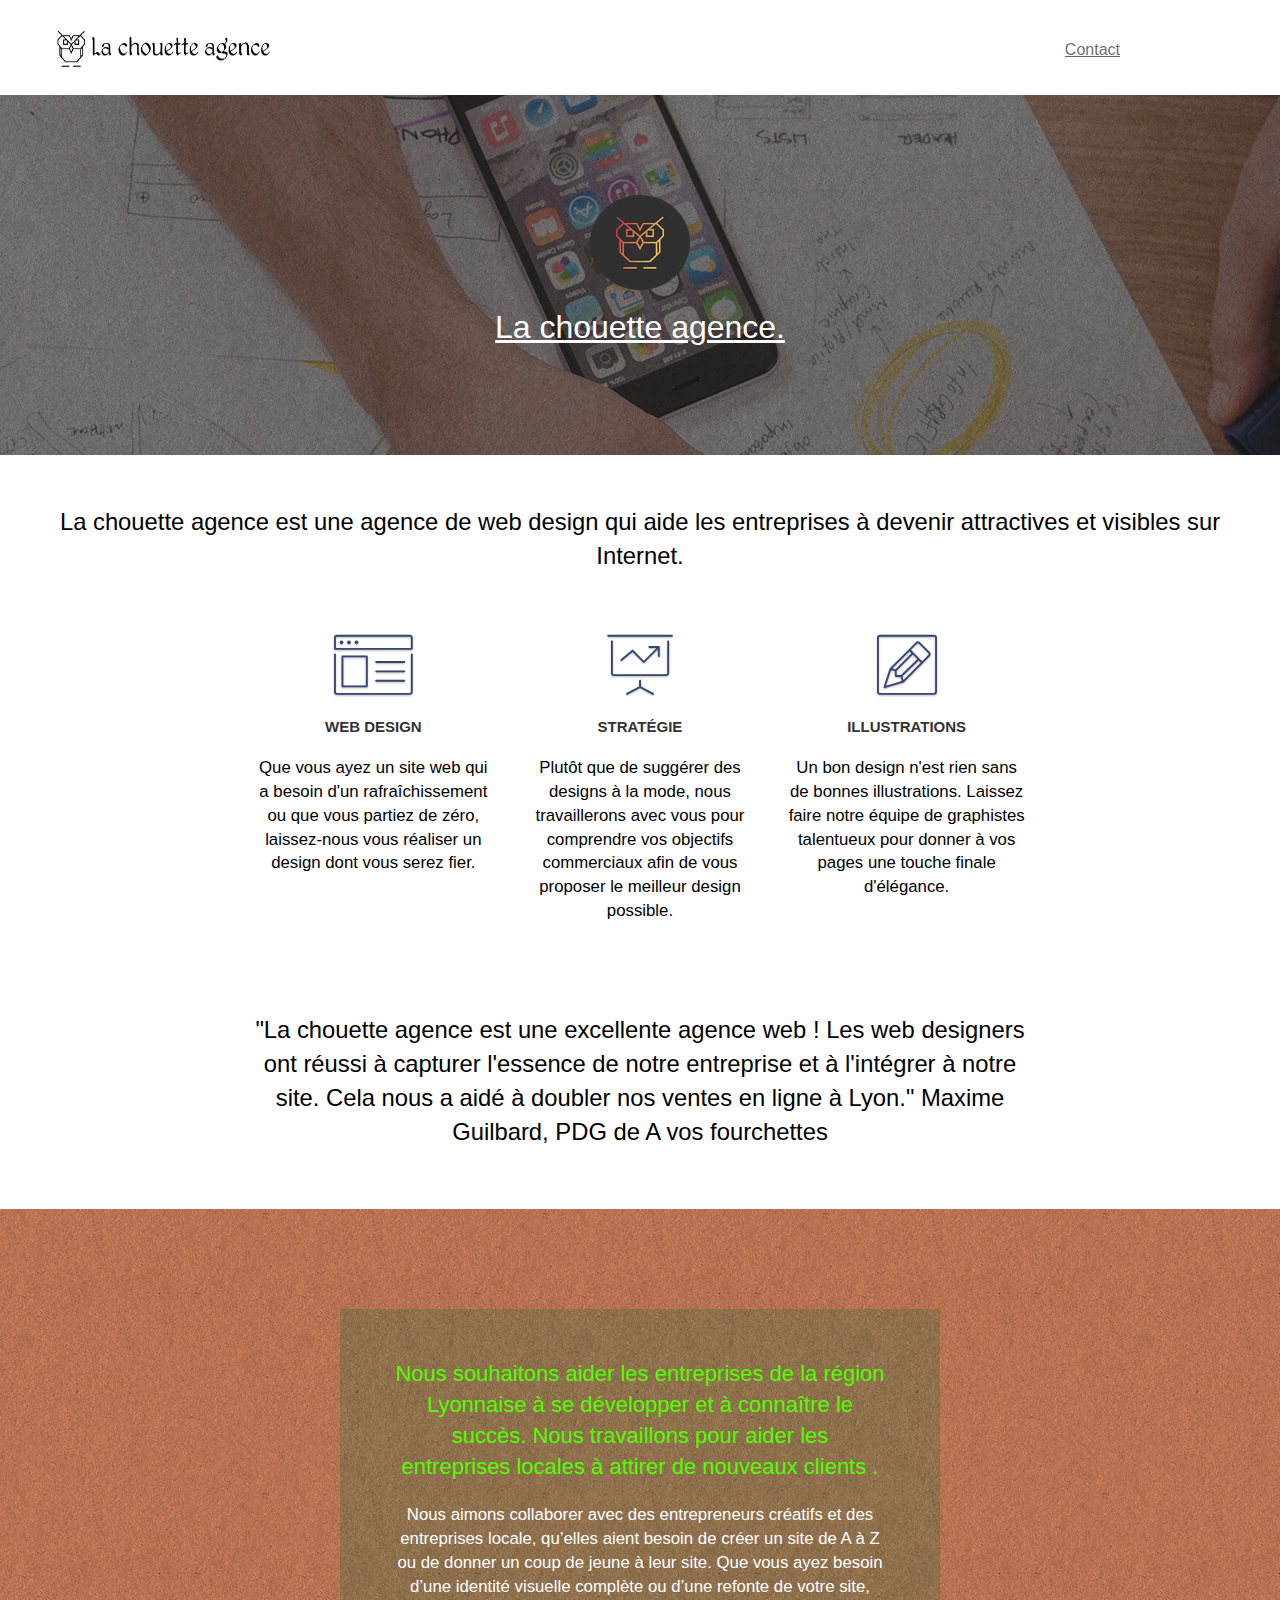
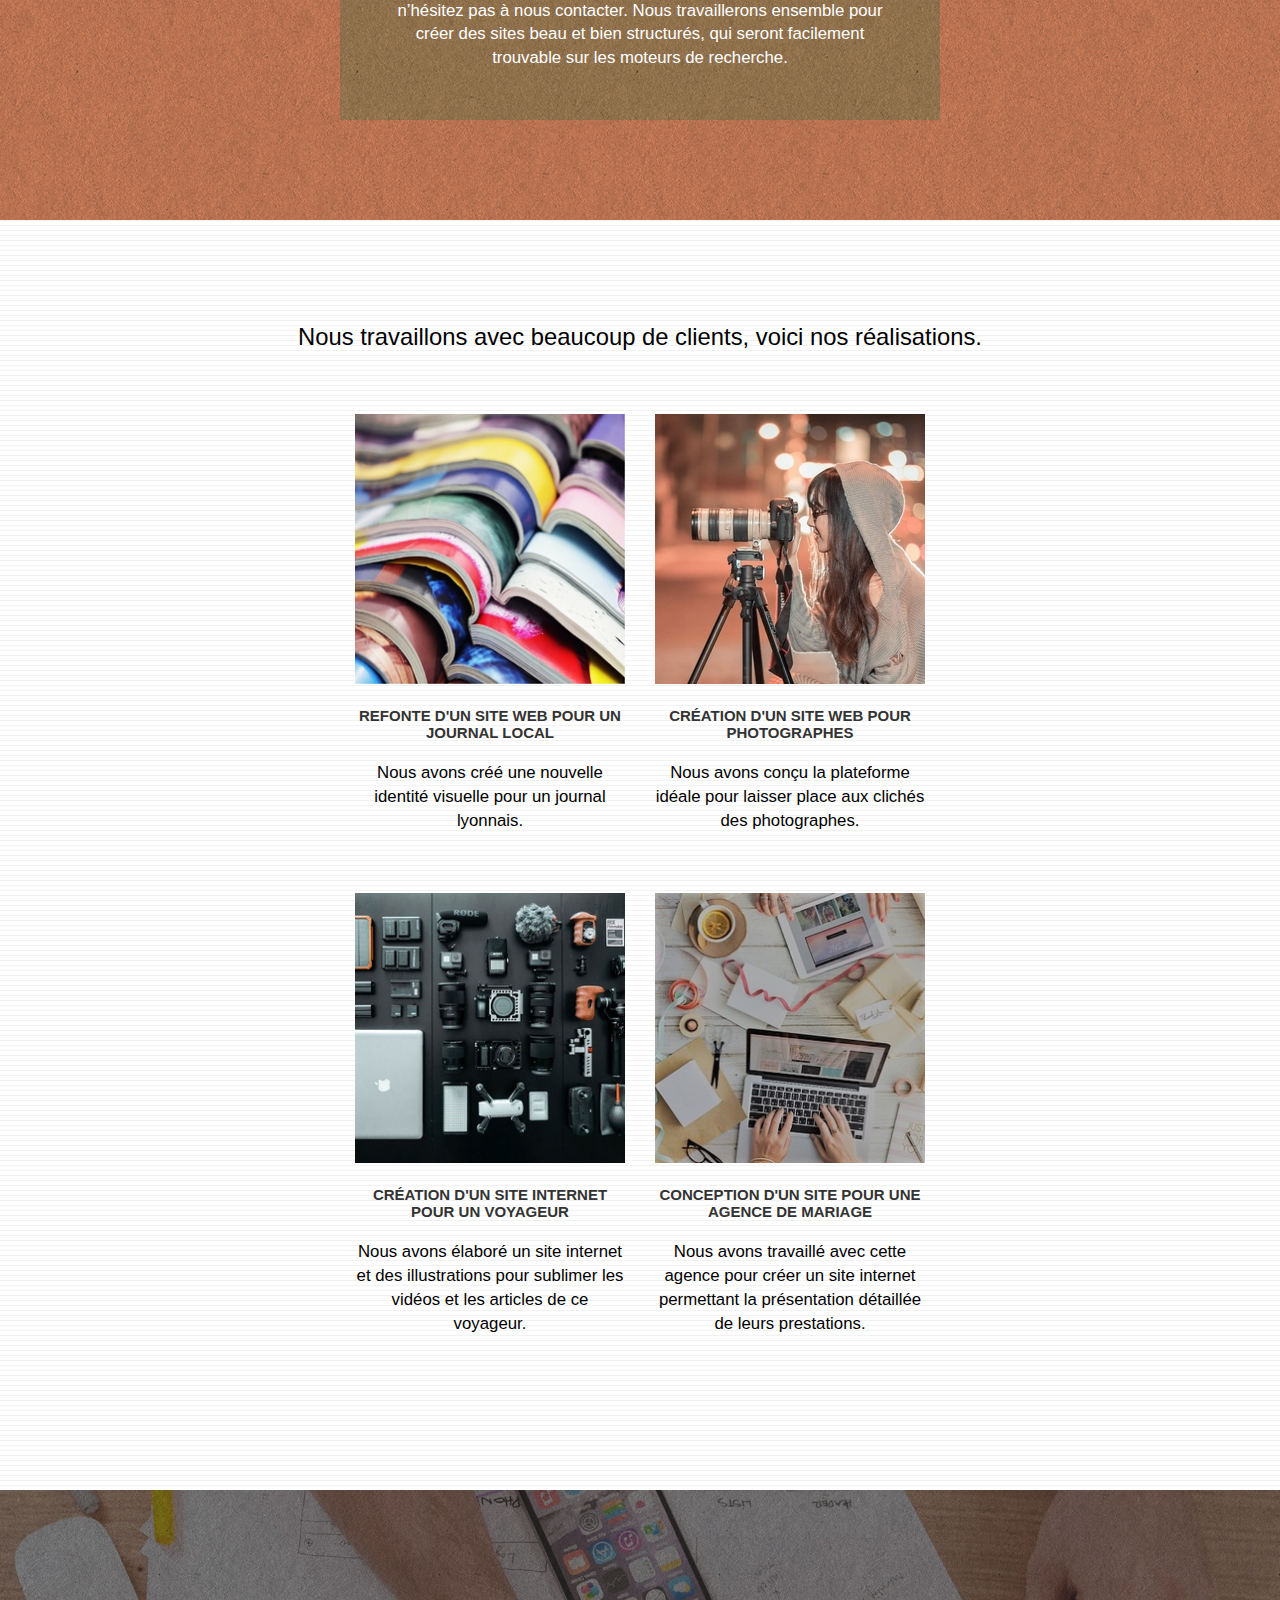
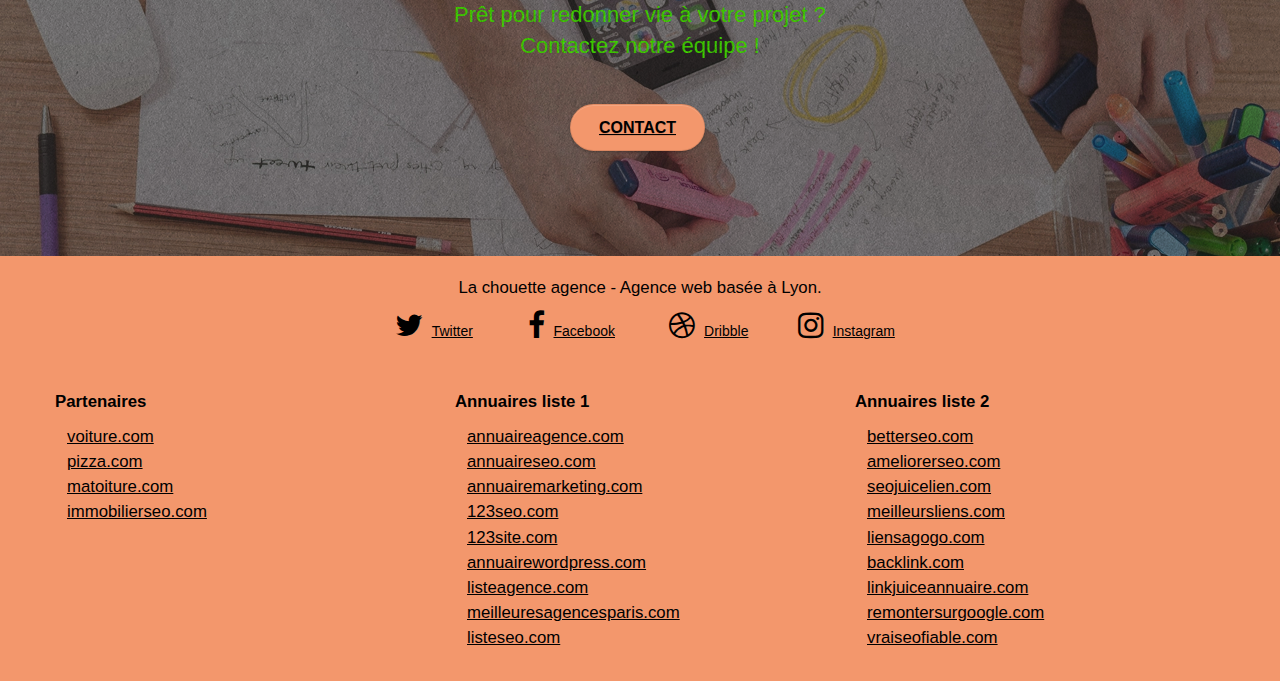
==== commit 47835e74: "Nouvelle modifications contraste et footer" ====
--- a/index.html
+++ b/index.html
@@ -54,7 +54,7 @@
 		<div class="row tight-width-whitespace">
 			<div class="col-sm-12">
 				<img src="img/logo.webp" alt="Logo du site" class="logo-agence" />
-				<h1 class="text-center hero-bloc-text tc-white ">
+				<h1 class="text-center hero-bloc-text tc-white2 ">
 					La chouette agence.
 				</h1>
 			</div>
--- a/css/style-min.css
+++ b/css/style-min.css
@@ -1 +1 @@
-body{margin:0;padding:0;background:#fff;overflow-x:hidden;-webkit-font-smoothing:antialiased;-moz-osx-font-smoothing:grayscale}a,button{transition:all .3s ease-in-out;outline:0!important}a:hover{text-decoration:none;cursor:pointer}#page-loading-blocs-notifaction{position:fixed;top:0;bottom:0;width:100%;z-index:100000;background:#fff url("img/pageload-spinner.gif") no-repeat center center}.bloc{width:100%;clear:both;background:50% 50% no-repeat;padding:0 50px;-webkit-background-size:cover;-moz-background-size:cover;-o-background-size:cover;background-size:cover;position:relative}.bloc .container{padding-left:0;padding-right:0}.bloc-lg{padding:100px 50px;text-align:center}.bloc-md{padding:50px}.bloc-sm{padding:20px 50px}.bg-b-edge,.bg-bl-edge,.bg-br-edge,.bg-center,.bg-l-edge,.bg-r-edge,.bg-repeat,.bg-t-edge,.bg-tl-edge,.bg-tr-edge{-webkit-background-size:auto!important;-moz-background-size:auto!important;-o-background-size:auto!important;background-size:auto!important}.bg-repeat{background:repeat}.bg-t-edge{background:top no-repeat}.bloc-bg-texture::before{content:"";background-size:2px 2px;position:absolute;top:0;bottom:0;left:0;right:0}.texture-paper::before{background:url("../img/texture-paper.webp");background-size:280px 280px}.b-parallax{background-attachment:fixed}.d-bloc{color:rgba(255,255,255,.7)}.d-bloc button:hover{color:rgba(255,255,255,.9)}.d-bloc .icon-round,.d-bloc .icon-rounded,.d-bloc .icon-semi-rounded-a,.d-bloc .icon-semi-rounded-b,.d-bloc .icon-square{border-color:rgba(255,255,255,.9)}.d-bloc .divider-h span{border-color:rgba(255,255,255,.2)}.d-bloc .a-btn,.d-bloc .navbar a,.d-bloc .navbar-brand,.d-bloc a .icon-lg,.d-bloc a .icon-sm,.d-bloc a .icon-xl,.d-bloc h1 a,.d-bloc h2 a,.d-bloc h3 a,.d-bloc h4 a,.d-bloc h5 a,.d-bloc h6 a,.d-bloc p a{color:rgba(255,255,255,.6)}.d-bloc .a-btn:hover,.d-bloc .navbar a:hover,.d-bloc .navbar-brand:hover,.d-bloc a:hover .icon-lg,.d-bloc a:hover .icon-md,.d-bloc a:hover .icon-sm,.d-bloc a:hover .icon-xl,.d-bloc h1 a:hover,.d-bloc h2 a:hover,.d-bloc h3 a:hover,.d-bloc h4 a:hover,.d-bloc h5 a:hover,.d-bloc h6 a:hover,.d-bloc p a:hover{color:#fff}.d-bloc .navbar-toggle .icon-bar{background:#fff}.d-bloc .btn-wire,.d-bloc .btn-wire:hover{color:#fff;border-color:#fff}.d-bloc .panel{color:rgba(0,0,0,.5)}.d-bloc .panel button:hover{color:rgba(0,0,0,.7)}.d-bloc .panel icon{border-color:rgba(0,0,0,.7)}.d-bloc .panel .divider-h span{border-color:rgba(0,0,0,.1)}.d-bloc .panel .a-btn{color:rgba(0,0,0,.6)}.d-bloc .panel .a-btn:hover{color:#000}.d-bloc .panel .btn-wire,.d-bloc .panel .btn-wire:hover{color:rgba(0,0,0,.7);border-color:rgba(0,0,0,.3)}.d-bloc .panel,.l-bloc{color:rgba(0,0,0,.5)}.d-bloc .panel button:hover,.l-bloc button:hover{color:rgba(0,0,0,.7)}.l-bloc .icon-round,.l-bloc .icon-rounded,.l-bloc .icon-semi-rounded-a,.l-bloc .icon-semi-rounded-b,.l-bloc .icon-square{border-color:rgba(0,0,0,.7)}.d-bloc .panel .divider-h span,.l-bloc .divider-h span{border-color:rgba(0,0,0,.1)}.d-bloc .panel .a-btn,.l-bloc .a-btn,.l-bloc .navbar a,.l-bloc .navbar-brand,.l-bloc a .icon-lg,.l-bloc a .icon-md,.l-bloc a .icon-sm,.l-bloc a .icon-xl,.l-bloc h1 a,.l-bloc h2 a,.l-bloc h3 a,.l-bloc h4 a,.l-bloc h5 a,.l-bloc h6 a,.l-bloc p a{color:rgba(0,0,0,.6)}.d-bloc .panel .a-btn:hover,.l-bloc .a-btn:hover,.l-bloc .navbar a:hover,.l-bloc .navbar-brand:hover,.l-bloc a:hover .icon-lg,.l-bloc a:hover .icon-md,.l-bloc a:hover .icon-sm,.l-bloc a:hover .icon-xl,.l-bloc h1 a:hover,.l-bloc h2 a:hover,.l-bloc h3 a:hover,.l-bloc h4 a:hover,.l-bloc h5 a:hover,.l-bloc h6 a:hover,.l-bloc p a:hover{color:#000}.l-bloc .navbar-toggle .icon-bar{color:rgba(0,0,0,.6)}.d-bloc .panel .btn-wire,.d-bloc .panel .btn-wire:hover,.l-bloc .btn-wire,.l-bloc .btn-wire:hover{color:rgba(0,0,0,.7);border-color:rgba(0,0,0,.3)}.voffset{margin-top:30px}.voffset-lg{margin-top:80px}.row-no-gutters{margin-right:0;margin-left:0}.row.row-no-gutters>[class*=" col-"],.row.row-no-gutters>[class^=col-]{padding-right:0;padding-left:0}#bloc-1-hero h1{font-size:32px}.navbar{margin-bottom:0;z-index:1}.navbar-brand{height:auto;padding:3px 15px;font-size:25px;font-weight:400;font-weight:600;line-height:44px}.navbar-brand img{margin:0 5px 0 0;display:inline}.nav-center .navbar-brand img{margin:0}.navbar .nav{padding-top:2px;margin-right:6em;float:right;z-index:1;list-style-type:none}.nav>li{float:left;margin-top:4px;font-size:16px}.navbar-nav .open .dropdown-menu>li>a{text-align:inherit}.nav>li a:focus,.nav>li a:hover{background:0 0}.navbar-toggle{margin:10px 10px 0 0;border:0}.navbar-toggle:hover{background:0 0!important}.navbar-toggle .icon-bar{background-color:rgba(0,0,0,.5);width:26px}.nav-invert .navbar .nav{float:left}.nav-invert .navbar-brand,.nav-invert .navbar-header{float:right;position:relative;z-index:2}@media (min-width:768px){.site-navigation{position:absolute;top:50%;right:20px;transform:translate(0,-50%);-webkit-transform:translateY(-50%)}.nav>li .dropdown-menu a,.nav>li .dropdown-menu a:hover{color:#484848}.nav-invert .site-navigation{left:0;right:0}.nav-center{text-align:center}.nav-center .navbar-header{width:100%}.nav-center .nav>li,.nav-center .navbar-brand,.nav-center .navbar-header{float:none;display:inline-block}.nav-center .site-navigation{position:relative;width:100%;right:0;margin-right:0;margin-top:20px}.nav-center.mini-nav .navbar-toggle{float:none;margin:10px auto 0}}.nav>li>.dropdown a{background:0 0!important;display:block;padding:14px 15px}nav .caret{margin:0 5px}.dropdown-menu .dropdown-menu{top:-8px;left:100%}.dropdown-menu .dropmenu-flow-right{top:100%;left:0;margin-left:-1px;border-top-left-radius:0;border-top-right-radius:0}.dropdown-menu .dropdown span{border:4px solid #000;border-top-color:transparent;border-right-color:transparent;border-bottom-color:transparent;margin:6px -5px 0 0!important;float:right}.mg-md{margin-top:10px;margin-bottom:20px}.mg-lg{margin-top:10px;margin-bottom:40px}.btn{margin:0 5px 5px 0}.btn.pull-right{margin:0 0 5px 5px}.btn-d,.btn-d:focus,.btn-d:hover{color:#fff;background:rgba(0,0,0,.3)}button{outline:0!important}.btn-rd{border-radius:40px}.btn-clean{border:1px solid rgba(0,0,0,.08);border-bottom-color:rgba(0,0,0,.1);text-shadow:0 1px 0 rgba(0,0,1,.1);box-shadow:0 1px 3px rgba(0,0,1,.25),inset 0 1px 0 0 rgba(255,255,255,.15)}.icon-md{font-size:30px!important;margin-right:.3em}.icon-lg{font-size:60px!important}.sm-shadow{text-shadow:0 1px 2px rgba(0,0,0,.3)}.panel-sq,.panel-sq .panel-footer,.panel-sq .panel-heading{border-radius:0}.panel-rd{border-radius:30px}.panel-rd .panel-heading{border-radius:29px 29px 0 0}.panel-rd .panel-footer{border-radius:0 0 29px 29px}.form-control{border-color:rgba(0,0,0,.1);box-shadow:none}.scrollToTop{width:40px;height:40px;position:fixed;bottom:20px;right:20px;opacity:0;z-index:500;transition:all .3s ease-in-out}.scrollToTop span{margin-top:6px}.showScrollTop{font-size:14px;opacity:1}a[data-lightbox]{position:relative;display:block;text-align:center}a[data-lightbox]:hover::before{content:"+";font-family:HelveticaNeue-Light,"Helvetica Neue Light","Helvetica Neue",Helvetica,Arial;font-size:32px;width:50px;height:50px;margin-left:-25px;border-radius:50%;background:rgba(0,0,0,.6);color:#fff;font-weight:100;z-index:1;position:absolute;top:50%;transform:translateY(-50%);-webkit-transform:translateY(-50%)}a[data-lightbox]:hover img{opacity:.6;-webkit-animation-fill-mode:none;animation-fill-mode:none}#lightbox-modal{display:flex;align-items:center}#lightbox-modal .modal-dialog{width:90%;max-width:900px;margin:0 auto 0}#lightbox-modal .modal-dialog img{max-height:90vh;margin:0 auto}.lightbox-caption{padding:20px;color:#fff;background:rgba(0,0,0,.5);position:absolute;left:15px;right:15px;bottom:5px}.close-lightbox{color:#fff;font-size:30px;position:absolute;top:20px;right:20px;z-index:20;background:rgba(0,0,0,.5);border:none;line-height:30px;padding:0 9px 5px;opacity:.3}.close-lightbox:hover,.next-lightbox:hover,.prev-lightbox:hover{opacity:1;color:#fff}.next-lightbox,.prev-lightbox{font-size:20px;color:rgba(255,255,255,.9);background:rgba(0,0,0,.5);transition:all .2s ease-in-out;position:absolute;top:45%;z-index:1;opacity:.4}.next-lightbox{padding:6px 8px 1px 13px;right:25px}.prev-lightbox{padding:6px 13px 1px 10px;left:25px}.snapshot-lb .modal-body{padding-bottom:45px}.snapshot-lb .lightbox-caption{padding:0;color:rgba(0,0,0,.5);background:0 0}.btn,a,h1,h2,h3,h4,h5,h6,label,p{font-family:helvetica;font-weight:400;color:#000}.text-description{font-size:1.7em}.hero-bloc-text{font-size:38px}.hero-bloc-text-sub{font-size:36px}.statement-bloc-text{line-height:26px;font-style:italic;font-size:20px;text-align:center;font-weight:lighter;max-width:520px;margin:auto auto auto auto}p{font-size:1.2em}.tight-width-whitespace{max-width:600px;margin:auto auto auto auto}.h1{font-size:20px;font-family:"Open Sans"}.cta-hero{margin-top:22px;color:#fff!important;text-transform:uppercase;padding:12px 28px 12px 28px;font-size:16px;font-weight:700}.social{max-width:550px;margin:auto auto auto auto}h2{font-size:15px;text-transform:uppercase;font-weight:700;color:#333!important}h3{font-size:22px;line-height:1.4em}.med-width-whitespace{max-width:800px;margin:auto auto auto auto;box-shadow:0 0 0 #000}h1{color:#333!important}h4{color:#333!important}.icons{margin-bottom:14px;margin-top:24px}.white{color:#fff!important}.portfolio-thumb{margin-bottom:24px;height:270px;width:270px}.portfolio-row{margin-bottom:44px;margin-top:50px}.avatar{box-shadow:0 4px 9px rgba(0,0,0,.3)}.black-background{background-color:rgba(165,147,99,.7);padding:40px 40px 40px 40px}.bold-link{font-weight:900;text-decoration:underline!important}.bgc-white{background-color:#fff}.bgc-dark-slate-blue{background-color:#364577}.bgc-atomic-tangerine{background-color:#f3976c}.tc-white{color:#f7ff00!important}.btn-atomic-tangerine{background:#f3976c;color:#000!important}.btn-atomic-tangerine:hover{background:#c27956!important;color:#000!important}.ltc-white{color:#fff!important}.ltc-white:hover{color:#ccc!important}.ltc-atomic-tangerine{color:#f3976c!important}.ltc-atomic-tangerine:hover{color:#c27956!important}.icon-dark-slate-blue{color:#364577!important;border-color:#364577!important}.bg-dots-bg{background-image:url("../img/dots-bg.png")}.bg-lines-h2-bg{background-image:url("../img/lines-h2-bg.png")}.bg-banniere{background-image:url("../img/la-chouette-agence-banniere.webp")}.bg-presentation{background-image:url("../img/image-de-presentation.webp")}@media (max-width:1024px){.bloc{padding-left:20px;padding-right:20px}.bloc-tile-2.full-width-bloc .container,.bloc-tile-3.full-width-bloc .container,.bloc-tile-4.full-width-bloc .container,.bloc.full-width-bloc{padding-left:0;padding-right:0}}@media (max-width:992px) and (min-width:768px){.navbar .nav{max-width:80%;margin-right:2em}.nav-center.navbar .nav{max-width:100%}}@media only screen and (min-width:768px) and (max-width:1024px) and (orientation:landscape){.b-parallax{background-attachment:scroll}}@media only screen and (min-width:1024px) and (max-width:1366px) and (-webkit-min-device-pixel-ratio:1.5){.b-parallax{background-attachment:scroll}}@media (max-width:991px){.container{width:100%}.b-parallax{background-attachment:scroll}#hero-bloc,.page-container{overflow-x:hidden;position:relative}.bloc-group,.bloc-group .bloc{display:block;width:100%}.bloc-fill-screen .fill-bloc-bottom-edge,.bloc-fill-screen .fill-bloc-top-edge{padding:0 20px}}@media (max-width:767px){.page-container{overflow-x:hidden;position:relative}#disqus_thread,h1,h2,h3,h4,h5,h6,p{padding-left:10px!important;padding-right:10px!important}.b-parallax{background-attachment:scroll}.navbar .nav{padding-top:0;border-top:1px solid rgba(0,0,0,.2);float:none!important}.navbar.row{margin-left:0;margin-right:0}.site-navigation{position:inherit;transform:none;-webkit-transform:none;-ms-transform:none}.nav>li{margin-top:0;border-bottom:1px solid rgba(0,0,0,.1);background:rgba(0,0,0,.05);text-align:left;padding-left:15px;width:100%}.nav>li:hover{background:rgba(0,0,0,.08)}.dropdown .dropdown a .caret{float:none;margin:5px 0 0 10px!important;border:4px solid #000;border-bottom-color:transparent;border-right-color:transparent;border-left-color:transparent}#hero-bloc .navbar .nav{background:rgba(0,0,0,.8)}#hero-bloc .navbar .nav a{color:rgba(255,255,255,.6)}.hero{padding:50px 0}.hero-nav{left:-1px;right:-1px}.navbar-collapse{padding:0;overflow-x:hidden;-webkit-box-shadow:none;box-shadow:none}.navbar-brand img{max-height:40px;width:auto}.nav-invert .navbar-header{float:none;width:100%}.nav-invert .navbar-toggle{float:left;margin-left:10px}.bloc{padding-left:0;padding-right:0}.bloc-lg,.bloc-xl,.bloc-xxl{padding:40px 0}.bloc-md,.bloc-sm{padding-left:0;padding-right:0}.bloc-fill-screen .fill-bloc-bottom-edge,.bloc-fill-screen .fill-bloc-top-edge,.bloc-tile-2 .container,.bloc-tile-3 .container,.bloc-tile-4 .container{padding-left:0;padding-right:0}.a-block{padding:0 10px}.btn-dwn{display:none}.voffset{margin-top:5px}.voffset-md{margin-top:20px}.voffset-lg{margin-top:30px}form{padding:5px}.close-lightbox{display:inline-block}.blocsapp-device-iphone5{background-size:216px 425px;padding-top:60px;width:216px;height:425px}.blocsapp-device-iphone5 img{width:180px;height:320px}}@media (max-width:400px){.bloc{padding-left:0;padding-right:0}}@media (max-width:767px){.bloc-mob-center-text{text-align:center}}.nom-agence{height:45px;width:215px}.logo-agence{height:95px;width:100px}.col-sm-12-modif{text-align:center}.row-modif{display:flex;flex-direction:column;align-items:center}.site-navigation{list-style:none}ul{list-style:none;margin-left:-2em}li{font-size:1.2em}.col-sm-4{margin-top:2em;color:#000}.footer-title{color:#000;font-size:1.2em;font-weight:700}a{line-height:1.5em;text-decoration:underline}a:hover{color:#000}@media only screen and (max-width:600px){.portfolio-thumb{margin-left:2.5em}.social{display:flex;justify-content:space-between}p{font-size:1em}.text-description{font-size:1.3em}.col-sm-4{margin-left:1.5em}li{font-size:1.5em;margin:.2em}}@media only screen and (min-width:1400px){body{margin-left:auto;margin-right:auto}}+body{margin:0;padding:0;background:#fff;overflow-x:hidden;-webkit-font-smoothing:antialiased;-moz-osx-font-smoothing:grayscale}a,button{transition:all .3s ease-in-out;outline:0!important}a:hover{text-decoration:none;cursor:pointer}#page-loading-blocs-notifaction{position:fixed;top:0;bottom:0;width:100%;z-index:100000;background:#fff url("img/pageload-spinner.gif") no-repeat center center}.bloc{width:100%;clear:both;background:50% 50% no-repeat;padding:0 50px;-webkit-background-size:cover;-moz-background-size:cover;-o-background-size:cover;background-size:cover;position:relative}.bloc .container{padding-left:0;padding-right:0}.bloc-lg{padding:100px 50px;text-align:center}.bloc-md{padding:50px}.bloc-sm{padding:20px 50px}.bg-b-edge,.bg-bl-edge,.bg-br-edge,.bg-center,.bg-l-edge,.bg-r-edge,.bg-repeat,.bg-t-edge,.bg-tl-edge,.bg-tr-edge{-webkit-background-size:auto!important;-moz-background-size:auto!important;-o-background-size:auto!important;background-size:auto!important}.bg-repeat{background:repeat}.bg-t-edge{background:top no-repeat}.bloc-bg-texture::before{content:"";background-size:2px 2px;position:absolute;top:0;bottom:0;left:0;right:0}.texture-paper::before{background:url("../img/texture-paper.webp");background-size:280px 280px}.b-parallax{background-attachment:fixed}.d-bloc{color:rgba(255,255,255,.7)}.d-bloc button:hover{color:rgba(255,255,255,.9)}.d-bloc .icon-round,.d-bloc .icon-rounded,.d-bloc .icon-semi-rounded-a,.d-bloc .icon-semi-rounded-b,.d-bloc .icon-square{border-color:rgba(255,255,255,.9)}.d-bloc .divider-h span{border-color:rgba(255,255,255,.2)}.d-bloc .a-btn,.d-bloc .navbar a,.d-bloc .navbar-brand,.d-bloc a .icon-lg,.d-bloc a .icon-sm,.d-bloc a .icon-xl,.d-bloc h1 a,.d-bloc h2 a,.d-bloc h3 a,.d-bloc h4 a,.d-bloc h5 a,.d-bloc h6 a,.d-bloc p a{color:rgba(255,255,255,.6)}.d-bloc .a-btn:hover,.d-bloc .navbar a:hover,.d-bloc .navbar-brand:hover,.d-bloc a:hover .icon-lg,.d-bloc a:hover .icon-md,.d-bloc a:hover .icon-sm,.d-bloc a:hover .icon-xl,.d-bloc h1 a:hover,.d-bloc h2 a:hover,.d-bloc h3 a:hover,.d-bloc h4 a:hover,.d-bloc h5 a:hover,.d-bloc h6 a:hover,.d-bloc p a:hover{color:#fff}.d-bloc .navbar-toggle .icon-bar{background:#fff}.d-bloc .btn-wire,.d-bloc .btn-wire:hover{color:#fff;border-color:#fff}.d-bloc .panel{color:rgba(0,0,0,.5)}.d-bloc .panel button:hover{color:rgba(0,0,0,.7)}.d-bloc .panel icon{border-color:rgba(0,0,0,.7)}.d-bloc .panel .divider-h span{border-color:rgba(0,0,0,.1)}.d-bloc .panel .a-btn{color:rgba(0,0,0,.6)}.d-bloc .panel .a-btn:hover{color:#000}.d-bloc .panel .btn-wire,.d-bloc .panel .btn-wire:hover{color:rgba(0,0,0,.7);border-color:rgba(0,0,0,.3)}.d-bloc .panel,.l-bloc{color:rgba(0,0,0,.5)}.d-bloc .panel button:hover,.l-bloc button:hover{color:rgba(0,0,0,.7)}.l-bloc .icon-round,.l-bloc .icon-rounded,.l-bloc .icon-semi-rounded-a,.l-bloc .icon-semi-rounded-b,.l-bloc .icon-square{border-color:rgba(0,0,0,.7)}.d-bloc .panel .divider-h span,.l-bloc .divider-h span{border-color:rgba(0,0,0,.1)}.d-bloc .panel .a-btn,.l-bloc .a-btn,.l-bloc .navbar a,.l-bloc .navbar-brand,.l-bloc a .icon-lg,.l-bloc a .icon-md,.l-bloc a .icon-sm,.l-bloc a .icon-xl,.l-bloc h1 a,.l-bloc h2 a,.l-bloc h3 a,.l-bloc h4 a,.l-bloc h5 a,.l-bloc h6 a,.l-bloc p a{color:rgba(0,0,0,.6)}.d-bloc .panel .a-btn:hover,.l-bloc .a-btn:hover,.l-bloc .navbar a:hover,.l-bloc .navbar-brand:hover,.l-bloc a:hover .icon-lg,.l-bloc a:hover .icon-md,.l-bloc a:hover .icon-sm,.l-bloc a:hover .icon-xl,.l-bloc h1 a:hover,.l-bloc h2 a:hover,.l-bloc h3 a:hover,.l-bloc h4 a:hover,.l-bloc h5 a:hover,.l-bloc h6 a:hover,.l-bloc p a:hover{color:#000}.l-bloc .navbar-toggle .icon-bar{color:rgba(0,0,0,.6)}.d-bloc .panel .btn-wire,.d-bloc .panel .btn-wire:hover,.l-bloc .btn-wire,.l-bloc .btn-wire:hover{color:rgba(0,0,0,.7);border-color:rgba(0,0,0,.3)}.voffset{margin-top:30px}.voffset-lg{margin-top:80px}.row-no-gutters{margin-right:0;margin-left:0}.row.row-no-gutters>[class*=" col-"],.row.row-no-gutters>[class^=col-]{padding-right:0;padding-left:0}#bloc-1-hero h1{font-size:32px}.navbar{margin-bottom:0;z-index:1}.navbar-brand{height:auto;padding:3px 15px;font-size:25px;font-weight:400;font-weight:600;line-height:44px}.navbar-brand img{margin:0 5px 0 0;display:inline}.nav-center .navbar-brand img{margin:0}.navbar .nav{padding-top:2px;margin-right:6em;float:right;z-index:1;list-style-type:none}.nav>li{float:left;margin-top:4px;font-size:16px}.navbar-nav .open .dropdown-menu>li>a{text-align:inherit}.nav>li a:focus,.nav>li a:hover{background:0 0}.navbar-toggle{margin:10px 10px 0 0;border:0}.navbar-toggle:hover{background:0 0!important}.navbar-toggle .icon-bar{background-color:rgba(0,0,0,.5);width:26px}.nav-invert .navbar .nav{float:left}.nav-invert .navbar-brand,.nav-invert .navbar-header{float:right;position:relative;z-index:2}@media (min-width:768px){.site-navigation{position:absolute;top:50%;right:20px;transform:translate(0,-50%);-webkit-transform:translateY(-50%)}.nav>li .dropdown-menu a,.nav>li .dropdown-menu a:hover{color:#484848}.nav-invert .site-navigation{left:0;right:0}.nav-center{text-align:center}.nav-center .navbar-header{width:100%}.nav-center .nav>li,.nav-center .navbar-brand,.nav-center .navbar-header{float:none;display:inline-block}.nav-center .site-navigation{position:relative;width:100%;right:0;margin-right:0;margin-top:20px}.nav-center.mini-nav .navbar-toggle{float:none;margin:10px auto 0}}.nav>li>.dropdown a{background:0 0!important;display:block;padding:14px 15px}nav .caret{margin:0 5px}.dropdown-menu .dropdown-menu{top:-8px;left:100%}.dropdown-menu .dropmenu-flow-right{top:100%;left:0;margin-left:-1px;border-top-left-radius:0;border-top-right-radius:0}.dropdown-menu .dropdown span{border:4px solid #000;border-top-color:transparent;border-right-color:transparent;border-bottom-color:transparent;margin:6px -5px 0 0!important;float:right}.mg-md{margin-top:10px;margin-bottom:20px}.mg-lg{margin-top:10px;margin-bottom:40px}.btn{margin:0 5px 5px 0}.btn.pull-right{margin:0 0 5px 5px}.btn-d,.btn-d:focus,.btn-d:hover{color:#fff;background:rgba(0,0,0,.3)}button{outline:0!important}.btn-rd{border-radius:40px}.btn-clean{border:1px solid rgba(0,0,0,.08);border-bottom-color:rgba(0,0,0,.1);text-shadow:0 1px 0 rgba(0,0,1,.1);box-shadow:0 1px 3px rgba(0,0,1,.25),inset 0 1px 0 0 rgba(255,255,255,.15)}.icon-md{font-size:30px!important;margin-right:.3em}.icon-lg{font-size:60px!important}.sm-shadow{text-shadow:0 1px 2px rgba(0,0,0,.3)}.panel-sq,.panel-sq .panel-footer,.panel-sq .panel-heading{border-radius:0}.panel-rd{border-radius:30px}.panel-rd .panel-heading{border-radius:29px 29px 0 0}.panel-rd .panel-footer{border-radius:0 0 29px 29px}.form-control{border-color:rgba(0,0,0,.1);box-shadow:none}.scrollToTop{width:40px;height:40px;position:fixed;bottom:20px;right:20px;opacity:0;z-index:500;transition:all .3s ease-in-out}.scrollToTop span{margin-top:6px}.showScrollTop{font-size:14px;opacity:1}a[data-lightbox]{position:relative;display:block;text-align:center}a[data-lightbox]:hover::before{content:"+";font-family:HelveticaNeue-Light,"Helvetica Neue Light","Helvetica Neue",Helvetica,Arial;font-size:32px;width:50px;height:50px;margin-left:-25px;border-radius:50%;background:rgba(0,0,0,.6);color:#fff;font-weight:100;z-index:1;position:absolute;top:50%;transform:translateY(-50%);-webkit-transform:translateY(-50%)}a[data-lightbox]:hover img{opacity:.6;-webkit-animation-fill-mode:none;animation-fill-mode:none}#lightbox-modal{display:flex;align-items:center}#lightbox-modal .modal-dialog{width:90%;max-width:900px;margin:0 auto 0}#lightbox-modal .modal-dialog img{max-height:90vh;margin:0 auto}.lightbox-caption{padding:20px;color:#fff;background:rgba(0,0,0,.5);position:absolute;left:15px;right:15px;bottom:5px}.close-lightbox{color:#fff;font-size:30px;position:absolute;top:20px;right:20px;z-index:20;background:rgba(0,0,0,.5);border:none;line-height:30px;padding:0 9px 5px;opacity:.3}.close-lightbox:hover,.next-lightbox:hover,.prev-lightbox:hover{opacity:1;color:#fff}.next-lightbox,.prev-lightbox{font-size:20px;color:rgba(255,255,255,.9);background:rgba(0,0,0,.5);transition:all .2s ease-in-out;position:absolute;top:45%;z-index:1;opacity:.4}.next-lightbox{padding:6px 8px 1px 13px;right:25px}.prev-lightbox{padding:6px 13px 1px 10px;left:25px}.snapshot-lb .modal-body{padding-bottom:45px}.snapshot-lb .lightbox-caption{padding:0;color:rgba(0,0,0,.5);background:0 0}.btn,a,h1,h2,h3,h4,h5,h6,label,p{font-family:helvetica;font-weight:400;color:#000}.text-description{font-size:1.7em}.hero-bloc-text{font-size:38px}.hero-bloc-text-sub{font-size:36px}.statement-bloc-text{line-height:26px;font-style:italic;font-size:20px;text-align:center;font-weight:lighter;max-width:520px;margin:auto auto auto auto}p{font-size:1.2em}.tight-width-whitespace{max-width:600px;margin:auto auto auto auto}.h1{font-size:20px;font-family:"Open Sans"}.cta-hero{margin-top:22px;color:#fff!important;text-transform:uppercase;padding:12px 28px 12px 28px;font-size:16px;font-weight:700}.social{max-width:550px;margin:auto auto auto auto}h2{font-size:15px;text-transform:uppercase;font-weight:700;color:#333!important}h3{font-size:22px;line-height:1.4em}.med-width-whitespace{max-width:800px;margin:auto auto auto auto;box-shadow:0 0 0 #000}h1{color:#333!important}h4{color:#333!important}.icons{margin-bottom:14px;margin-top:24px}.white{color:#fff!important}.portfolio-thumb{margin-bottom:24px;height:270px;width:270px}.portfolio-row{margin-bottom:44px;margin-top:50px}.avatar{box-shadow:0 4px 9px rgba(0,0,0,.3)}.black-background{background-color:rgba(165,147,99,.7);padding:40px 40px 40px 40px}.bold-link{font-weight:900;text-decoration:underline!important}.bgc-white{background-color:#fff}.bgc-dark-slate-blue{background-color:#364577}.bgc-atomic-tangerine{background-color:#f3976c}.tc-white{color:#50ff00!important}.tc-white2{color:#fff!important;text-decoration:underline}.btn-atomic-tangerine{background:#f3976c;color:#000!important}.btn-atomic-tangerine:hover{background:#c27956!important;color:#000!important}.ltc-white{color:#fff!important}.ltc-white:hover{color:#ccc!important}.ltc-atomic-tangerine{color:#f3976c!important}.ltc-atomic-tangerine:hover{color:#c27956!important}.icon-dark-slate-blue{color:#364577!important;border-color:#364577!important}.bg-dots-bg{background-image:url("../img/dots-bg.png")}.bg-lines-h2-bg{background-image:url("../img/lines-h2-bg.png")}.bg-banniere{background-image:url("../img/la-chouette-agence-banniere.webp")}.bg-presentation{background-image:url("../img/image-de-presentation.webp")}@media (max-width:1024px){.bloc{padding-left:20px;padding-right:20px}.bloc-tile-2.full-width-bloc .container,.bloc-tile-3.full-width-bloc .container,.bloc-tile-4.full-width-bloc .container,.bloc.full-width-bloc{padding-left:0;padding-right:0}}@media (max-width:992px) and (min-width:768px){.navbar .nav{max-width:80%;margin-right:2em}.nav-center.navbar .nav{max-width:100%}}@media only screen and (min-width:768px) and (max-width:1024px) and (orientation:landscape){.b-parallax{background-attachment:scroll}}@media only screen and (min-width:1024px) and (max-width:1366px) and (-webkit-min-device-pixel-ratio:1.5){.b-parallax{background-attachment:scroll}}@media (max-width:991px){.container{width:100%}.b-parallax{background-attachment:scroll}#hero-bloc,.page-container{overflow-x:hidden;position:relative}.bloc-group,.bloc-group .bloc{display:block;width:100%}.bloc-fill-screen .fill-bloc-bottom-edge,.bloc-fill-screen .fill-bloc-top-edge{padding:0 20px}}@media (max-width:767px){.page-container{overflow-x:hidden;position:relative}#disqus_thread,h1,h2,h3,h4,h5,h6,p{padding-left:10px!important;padding-right:10px!important}.b-parallax{background-attachment:scroll}.navbar .nav{padding-top:0;border-top:1px solid rgba(0,0,0,.2);float:none!important}.navbar.row{margin-left:0;margin-right:0}.site-navigation{position:inherit;transform:none;-webkit-transform:none;-ms-transform:none}.nav>li{margin-top:0;border-bottom:1px solid rgba(0,0,0,.1);background:rgba(0,0,0,.05);text-align:left;padding-left:15px;width:100%}.nav>li:hover{background:rgba(0,0,0,.08)}.dropdown .dropdown a .caret{float:none;margin:5px 0 0 10px!important;border:4px solid #000;border-bottom-color:transparent;border-right-color:transparent;border-left-color:transparent}#hero-bloc .navbar .nav{background:rgba(0,0,0,.8)}#hero-bloc .navbar .nav a{color:rgba(255,255,255,.6)}.hero{padding:50px 0}.hero-nav{left:-1px;right:-1px}.navbar-collapse{padding:0;overflow-x:hidden;-webkit-box-shadow:none;box-shadow:none}.navbar-brand img{max-height:40px;width:auto}.nav-invert .navbar-header{float:none;width:100%}.nav-invert .navbar-toggle{float:left;margin-left:10px}.bloc{padding-left:0;padding-right:0}.bloc-lg,.bloc-xl,.bloc-xxl{padding:40px 0}.bloc-md,.bloc-sm{padding-left:0;padding-right:0}.bloc-fill-screen .fill-bloc-bottom-edge,.bloc-fill-screen .fill-bloc-top-edge,.bloc-tile-2 .container,.bloc-tile-3 .container,.bloc-tile-4 .container{padding-left:0;padding-right:0}.a-block{padding:0 10px}.btn-dwn{display:none}.voffset{margin-top:5px}.voffset-md{margin-top:20px}.voffset-lg{margin-top:30px}form{padding:5px}.close-lightbox{display:inline-block}.blocsapp-device-iphone5{background-size:216px 425px;padding-top:60px;width:216px;height:425px}.blocsapp-device-iphone5 img{width:180px;height:320px}}@media (max-width:400px){.bloc{padding-left:0;padding-right:0}}@media (max-width:767px){.bloc-mob-center-text{text-align:center}}.nom-agence{height:45px;width:215px}.logo-agence{height:95px;width:100px}.col-sm-12-modif{text-align:center}.row-modif{display:flex;flex-direction:column;align-items:center}.site-navigation{list-style:none}ul{list-style:none;margin-left:-2em}li{font-size:1.2em}.col-sm-4{margin-top:2em;color:#000}.footer-title{color:#000;font-size:1.2em;font-weight:700}a{line-height:1.5em;text-decoration:underline}a:hover{color:#000}@media only screen and (max-width:600px){.portfolio-thumb{margin-left:2.5em}p{font-size:1em}.text-description{font-size:1.3em}.col-sm-4{margin-left:1.5em}li{font-size:1.5em;margin:.2em}}@media only screen and (min-width:1400px){body{margin-left:auto;margin-right:auto}}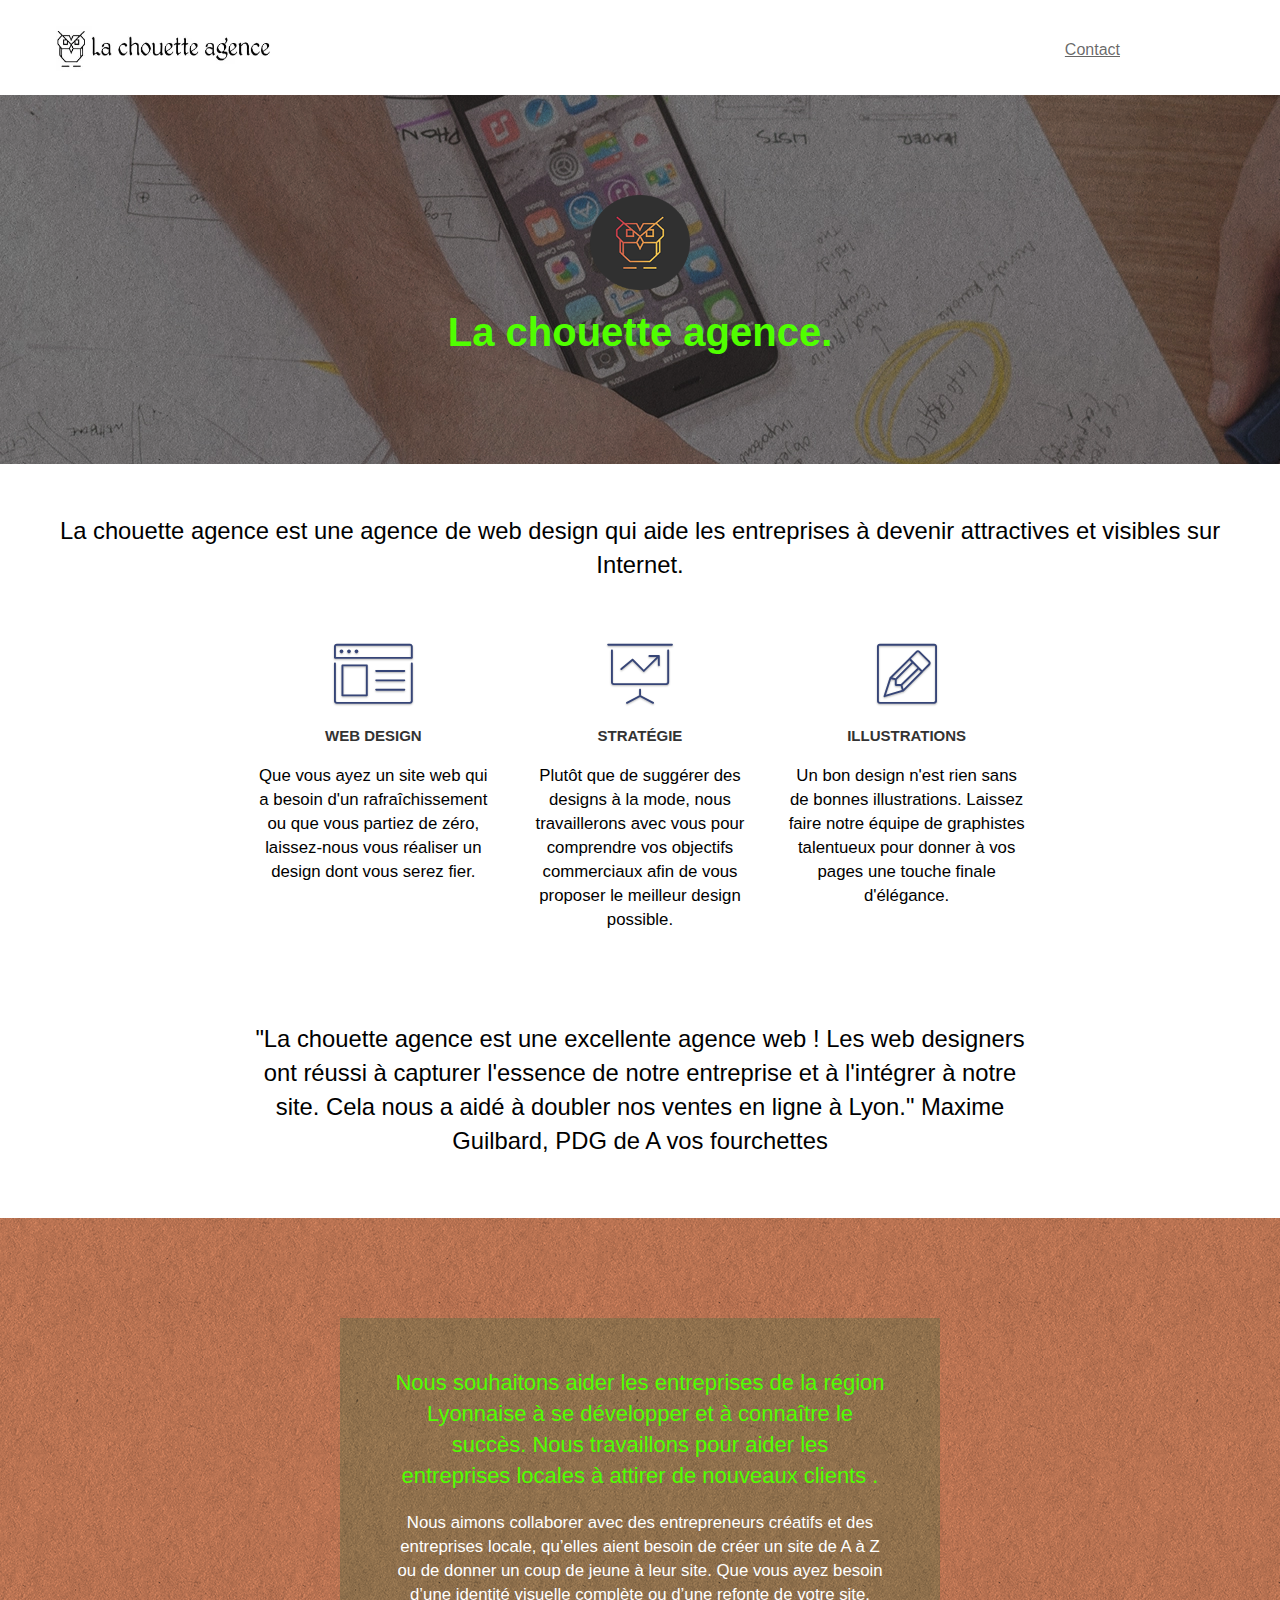
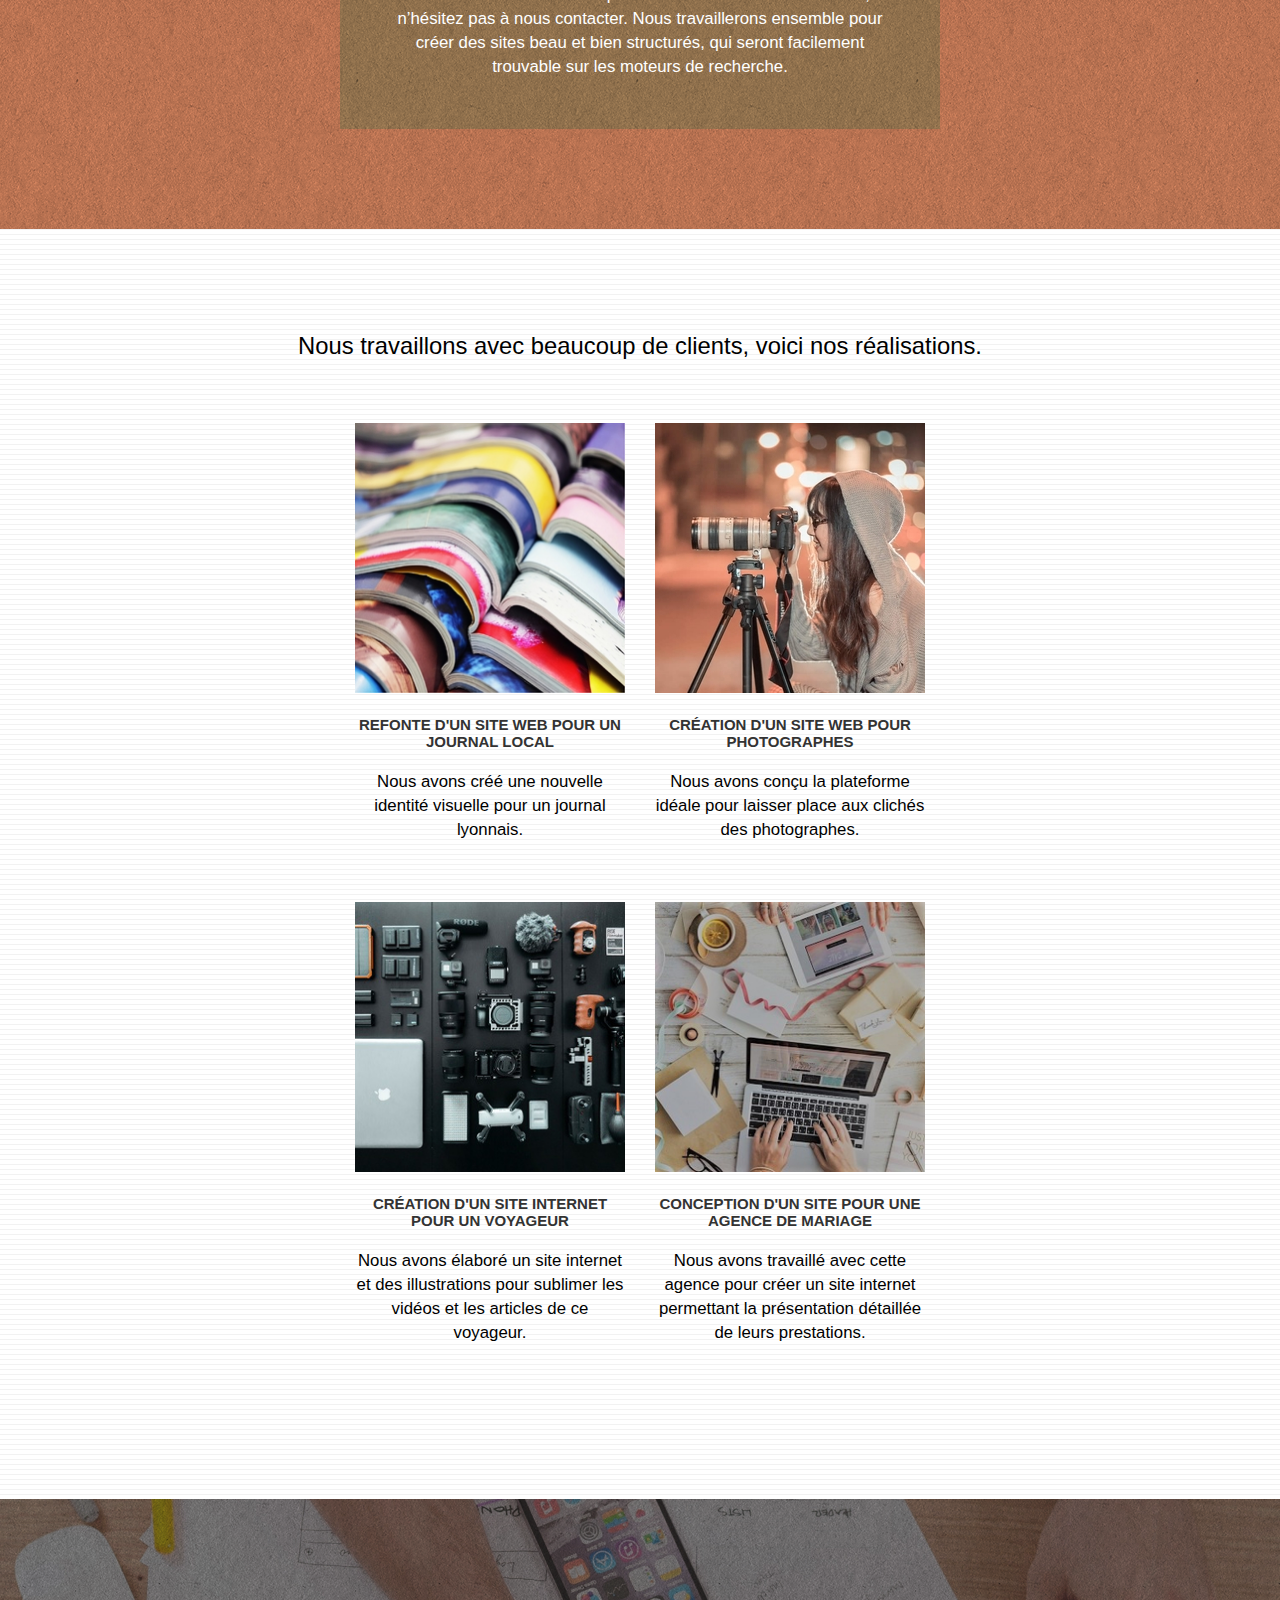
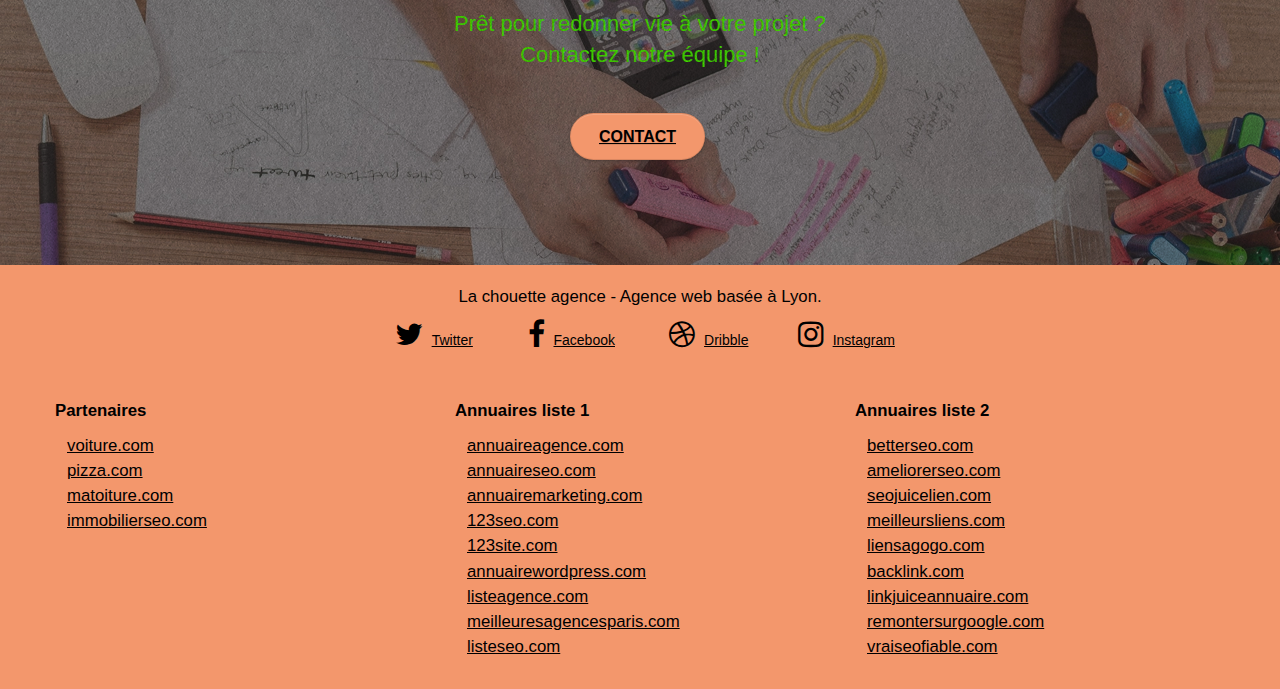
==== commit 907ac01a: "Nouveau changement de couleur" ====
--- a/index.html
+++ b/index.html
@@ -54,7 +54,7 @@
 		<div class="row tight-width-whitespace">
 			<div class="col-sm-12">
 				<img src="img/logo.webp" alt="Logo du site" class="logo-agence" />
-				<h1 class="text-center hero-bloc-text tc-white2 ">
+				<h1 class="text-center hero-bloc-text tc-white ">
 					La chouette agence.
 				</h1>
 			</div>
--- a/css/style-min.css
+++ b/css/style-min.css
@@ -1 +1 @@
-body{margin:0;padding:0;background:#fff;overflow-x:hidden;-webkit-font-smoothing:antialiased;-moz-osx-font-smoothing:grayscale}a,button{transition:all .3s ease-in-out;outline:0!important}a:hover{text-decoration:none;cursor:pointer}#page-loading-blocs-notifaction{position:fixed;top:0;bottom:0;width:100%;z-index:100000;background:#fff url("img/pageload-spinner.gif") no-repeat center center}.bloc{width:100%;clear:both;background:50% 50% no-repeat;padding:0 50px;-webkit-background-size:cover;-moz-background-size:cover;-o-background-size:cover;background-size:cover;position:relative}.bloc .container{padding-left:0;padding-right:0}.bloc-lg{padding:100px 50px;text-align:center}.bloc-md{padding:50px}.bloc-sm{padding:20px 50px}.bg-b-edge,.bg-bl-edge,.bg-br-edge,.bg-center,.bg-l-edge,.bg-r-edge,.bg-repeat,.bg-t-edge,.bg-tl-edge,.bg-tr-edge{-webkit-background-size:auto!important;-moz-background-size:auto!important;-o-background-size:auto!important;background-size:auto!important}.bg-repeat{background:repeat}.bg-t-edge{background:top no-repeat}.bloc-bg-texture::before{content:"";background-size:2px 2px;position:absolute;top:0;bottom:0;left:0;right:0}.texture-paper::before{background:url("../img/texture-paper.webp");background-size:280px 280px}.b-parallax{background-attachment:fixed}.d-bloc{color:rgba(255,255,255,.7)}.d-bloc button:hover{color:rgba(255,255,255,.9)}.d-bloc .icon-round,.d-bloc .icon-rounded,.d-bloc .icon-semi-rounded-a,.d-bloc .icon-semi-rounded-b,.d-bloc .icon-square{border-color:rgba(255,255,255,.9)}.d-bloc .divider-h span{border-color:rgba(255,255,255,.2)}.d-bloc .a-btn,.d-bloc .navbar a,.d-bloc .navbar-brand,.d-bloc a .icon-lg,.d-bloc a .icon-sm,.d-bloc a .icon-xl,.d-bloc h1 a,.d-bloc h2 a,.d-bloc h3 a,.d-bloc h4 a,.d-bloc h5 a,.d-bloc h6 a,.d-bloc p a{color:rgba(255,255,255,.6)}.d-bloc .a-btn:hover,.d-bloc .navbar a:hover,.d-bloc .navbar-brand:hover,.d-bloc a:hover .icon-lg,.d-bloc a:hover .icon-md,.d-bloc a:hover .icon-sm,.d-bloc a:hover .icon-xl,.d-bloc h1 a:hover,.d-bloc h2 a:hover,.d-bloc h3 a:hover,.d-bloc h4 a:hover,.d-bloc h5 a:hover,.d-bloc h6 a:hover,.d-bloc p a:hover{color:#fff}.d-bloc .navbar-toggle .icon-bar{background:#fff}.d-bloc .btn-wire,.d-bloc .btn-wire:hover{color:#fff;border-color:#fff}.d-bloc .panel{color:rgba(0,0,0,.5)}.d-bloc .panel button:hover{color:rgba(0,0,0,.7)}.d-bloc .panel icon{border-color:rgba(0,0,0,.7)}.d-bloc .panel .divider-h span{border-color:rgba(0,0,0,.1)}.d-bloc .panel .a-btn{color:rgba(0,0,0,.6)}.d-bloc .panel .a-btn:hover{color:#000}.d-bloc .panel .btn-wire,.d-bloc .panel .btn-wire:hover{color:rgba(0,0,0,.7);border-color:rgba(0,0,0,.3)}.d-bloc .panel,.l-bloc{color:rgba(0,0,0,.5)}.d-bloc .panel button:hover,.l-bloc button:hover{color:rgba(0,0,0,.7)}.l-bloc .icon-round,.l-bloc .icon-rounded,.l-bloc .icon-semi-rounded-a,.l-bloc .icon-semi-rounded-b,.l-bloc .icon-square{border-color:rgba(0,0,0,.7)}.d-bloc .panel .divider-h span,.l-bloc .divider-h span{border-color:rgba(0,0,0,.1)}.d-bloc .panel .a-btn,.l-bloc .a-btn,.l-bloc .navbar a,.l-bloc .navbar-brand,.l-bloc a .icon-lg,.l-bloc a .icon-md,.l-bloc a .icon-sm,.l-bloc a .icon-xl,.l-bloc h1 a,.l-bloc h2 a,.l-bloc h3 a,.l-bloc h4 a,.l-bloc h5 a,.l-bloc h6 a,.l-bloc p a{color:rgba(0,0,0,.6)}.d-bloc .panel .a-btn:hover,.l-bloc .a-btn:hover,.l-bloc .navbar a:hover,.l-bloc .navbar-brand:hover,.l-bloc a:hover .icon-lg,.l-bloc a:hover .icon-md,.l-bloc a:hover .icon-sm,.l-bloc a:hover .icon-xl,.l-bloc h1 a:hover,.l-bloc h2 a:hover,.l-bloc h3 a:hover,.l-bloc h4 a:hover,.l-bloc h5 a:hover,.l-bloc h6 a:hover,.l-bloc p a:hover{color:#000}.l-bloc .navbar-toggle .icon-bar{color:rgba(0,0,0,.6)}.d-bloc .panel .btn-wire,.d-bloc .panel .btn-wire:hover,.l-bloc .btn-wire,.l-bloc .btn-wire:hover{color:rgba(0,0,0,.7);border-color:rgba(0,0,0,.3)}.voffset{margin-top:30px}.voffset-lg{margin-top:80px}.row-no-gutters{margin-right:0;margin-left:0}.row.row-no-gutters>[class*=" col-"],.row.row-no-gutters>[class^=col-]{padding-right:0;padding-left:0}#bloc-1-hero h1{font-size:32px}.navbar{margin-bottom:0;z-index:1}.navbar-brand{height:auto;padding:3px 15px;font-size:25px;font-weight:400;font-weight:600;line-height:44px}.navbar-brand img{margin:0 5px 0 0;display:inline}.nav-center .navbar-brand img{margin:0}.navbar .nav{padding-top:2px;margin-right:6em;float:right;z-index:1;list-style-type:none}.nav>li{float:left;margin-top:4px;font-size:16px}.navbar-nav .open .dropdown-menu>li>a{text-align:inherit}.nav>li a:focus,.nav>li a:hover{background:0 0}.navbar-toggle{margin:10px 10px 0 0;border:0}.navbar-toggle:hover{background:0 0!important}.navbar-toggle .icon-bar{background-color:rgba(0,0,0,.5);width:26px}.nav-invert .navbar .nav{float:left}.nav-invert .navbar-brand,.nav-invert .navbar-header{float:right;position:relative;z-index:2}@media (min-width:768px){.site-navigation{position:absolute;top:50%;right:20px;transform:translate(0,-50%);-webkit-transform:translateY(-50%)}.nav>li .dropdown-menu a,.nav>li .dropdown-menu a:hover{color:#484848}.nav-invert .site-navigation{left:0;right:0}.nav-center{text-align:center}.nav-center .navbar-header{width:100%}.nav-center .nav>li,.nav-center .navbar-brand,.nav-center .navbar-header{float:none;display:inline-block}.nav-center .site-navigation{position:relative;width:100%;right:0;margin-right:0;margin-top:20px}.nav-center.mini-nav .navbar-toggle{float:none;margin:10px auto 0}}.nav>li>.dropdown a{background:0 0!important;display:block;padding:14px 15px}nav .caret{margin:0 5px}.dropdown-menu .dropdown-menu{top:-8px;left:100%}.dropdown-menu .dropmenu-flow-right{top:100%;left:0;margin-left:-1px;border-top-left-radius:0;border-top-right-radius:0}.dropdown-menu .dropdown span{border:4px solid #000;border-top-color:transparent;border-right-color:transparent;border-bottom-color:transparent;margin:6px -5px 0 0!important;float:right}.mg-md{margin-top:10px;margin-bottom:20px}.mg-lg{margin-top:10px;margin-bottom:40px}.btn{margin:0 5px 5px 0}.btn.pull-right{margin:0 0 5px 5px}.btn-d,.btn-d:focus,.btn-d:hover{color:#fff;background:rgba(0,0,0,.3)}button{outline:0!important}.btn-rd{border-radius:40px}.btn-clean{border:1px solid rgba(0,0,0,.08);border-bottom-color:rgba(0,0,0,.1);text-shadow:0 1px 0 rgba(0,0,1,.1);box-shadow:0 1px 3px rgba(0,0,1,.25),inset 0 1px 0 0 rgba(255,255,255,.15)}.icon-md{font-size:30px!important;margin-right:.3em}.icon-lg{font-size:60px!important}.sm-shadow{text-shadow:0 1px 2px rgba(0,0,0,.3)}.panel-sq,.panel-sq .panel-footer,.panel-sq .panel-heading{border-radius:0}.panel-rd{border-radius:30px}.panel-rd .panel-heading{border-radius:29px 29px 0 0}.panel-rd .panel-footer{border-radius:0 0 29px 29px}.form-control{border-color:rgba(0,0,0,.1);box-shadow:none}.scrollToTop{width:40px;height:40px;position:fixed;bottom:20px;right:20px;opacity:0;z-index:500;transition:all .3s ease-in-out}.scrollToTop span{margin-top:6px}.showScrollTop{font-size:14px;opacity:1}a[data-lightbox]{position:relative;display:block;text-align:center}a[data-lightbox]:hover::before{content:"+";font-family:HelveticaNeue-Light,"Helvetica Neue Light","Helvetica Neue",Helvetica,Arial;font-size:32px;width:50px;height:50px;margin-left:-25px;border-radius:50%;background:rgba(0,0,0,.6);color:#fff;font-weight:100;z-index:1;position:absolute;top:50%;transform:translateY(-50%);-webkit-transform:translateY(-50%)}a[data-lightbox]:hover img{opacity:.6;-webkit-animation-fill-mode:none;animation-fill-mode:none}#lightbox-modal{display:flex;align-items:center}#lightbox-modal .modal-dialog{width:90%;max-width:900px;margin:0 auto 0}#lightbox-modal .modal-dialog img{max-height:90vh;margin:0 auto}.lightbox-caption{padding:20px;color:#fff;background:rgba(0,0,0,.5);position:absolute;left:15px;right:15px;bottom:5px}.close-lightbox{color:#fff;font-size:30px;position:absolute;top:20px;right:20px;z-index:20;background:rgba(0,0,0,.5);border:none;line-height:30px;padding:0 9px 5px;opacity:.3}.close-lightbox:hover,.next-lightbox:hover,.prev-lightbox:hover{opacity:1;color:#fff}.next-lightbox,.prev-lightbox{font-size:20px;color:rgba(255,255,255,.9);background:rgba(0,0,0,.5);transition:all .2s ease-in-out;position:absolute;top:45%;z-index:1;opacity:.4}.next-lightbox{padding:6px 8px 1px 13px;right:25px}.prev-lightbox{padding:6px 13px 1px 10px;left:25px}.snapshot-lb .modal-body{padding-bottom:45px}.snapshot-lb .lightbox-caption{padding:0;color:rgba(0,0,0,.5);background:0 0}.btn,a,h1,h2,h3,h4,h5,h6,label,p{font-family:helvetica;font-weight:400;color:#000}.text-description{font-size:1.7em}.hero-bloc-text{font-size:38px}.hero-bloc-text-sub{font-size:36px}.statement-bloc-text{line-height:26px;font-style:italic;font-size:20px;text-align:center;font-weight:lighter;max-width:520px;margin:auto auto auto auto}p{font-size:1.2em}.tight-width-whitespace{max-width:600px;margin:auto auto auto auto}.h1{font-size:20px;font-family:"Open Sans"}.cta-hero{margin-top:22px;color:#fff!important;text-transform:uppercase;padding:12px 28px 12px 28px;font-size:16px;font-weight:700}.social{max-width:550px;margin:auto auto auto auto}h2{font-size:15px;text-transform:uppercase;font-weight:700;color:#333!important}h3{font-size:22px;line-height:1.4em}.med-width-whitespace{max-width:800px;margin:auto auto auto auto;box-shadow:0 0 0 #000}h1{color:#333!important}h4{color:#333!important}.icons{margin-bottom:14px;margin-top:24px}.white{color:#fff!important}.portfolio-thumb{margin-bottom:24px;height:270px;width:270px}.portfolio-row{margin-bottom:44px;margin-top:50px}.avatar{box-shadow:0 4px 9px rgba(0,0,0,.3)}.black-background{background-color:rgba(165,147,99,.7);padding:40px 40px 40px 40px}.bold-link{font-weight:900;text-decoration:underline!important}.bgc-white{background-color:#fff}.bgc-dark-slate-blue{background-color:#364577}.bgc-atomic-tangerine{background-color:#f3976c}.tc-white{color:#50ff00!important}.tc-white2{color:#fff!important;text-decoration:underline}.btn-atomic-tangerine{background:#f3976c;color:#000!important}.btn-atomic-tangerine:hover{background:#c27956!important;color:#000!important}.ltc-white{color:#fff!important}.ltc-white:hover{color:#ccc!important}.ltc-atomic-tangerine{color:#f3976c!important}.ltc-atomic-tangerine:hover{color:#c27956!important}.icon-dark-slate-blue{color:#364577!important;border-color:#364577!important}.bg-dots-bg{background-image:url("../img/dots-bg.png")}.bg-lines-h2-bg{background-image:url("../img/lines-h2-bg.png")}.bg-banniere{background-image:url("../img/la-chouette-agence-banniere.webp")}.bg-presentation{background-image:url("../img/image-de-presentation.webp")}@media (max-width:1024px){.bloc{padding-left:20px;padding-right:20px}.bloc-tile-2.full-width-bloc .container,.bloc-tile-3.full-width-bloc .container,.bloc-tile-4.full-width-bloc .container,.bloc.full-width-bloc{padding-left:0;padding-right:0}}@media (max-width:992px) and (min-width:768px){.navbar .nav{max-width:80%;margin-right:2em}.nav-center.navbar .nav{max-width:100%}}@media only screen and (min-width:768px) and (max-width:1024px) and (orientation:landscape){.b-parallax{background-attachment:scroll}}@media only screen and (min-width:1024px) and (max-width:1366px) and (-webkit-min-device-pixel-ratio:1.5){.b-parallax{background-attachment:scroll}}@media (max-width:991px){.container{width:100%}.b-parallax{background-attachment:scroll}#hero-bloc,.page-container{overflow-x:hidden;position:relative}.bloc-group,.bloc-group .bloc{display:block;width:100%}.bloc-fill-screen .fill-bloc-bottom-edge,.bloc-fill-screen .fill-bloc-top-edge{padding:0 20px}}@media (max-width:767px){.page-container{overflow-x:hidden;position:relative}#disqus_thread,h1,h2,h3,h4,h5,h6,p{padding-left:10px!important;padding-right:10px!important}.b-parallax{background-attachment:scroll}.navbar .nav{padding-top:0;border-top:1px solid rgba(0,0,0,.2);float:none!important}.navbar.row{margin-left:0;margin-right:0}.site-navigation{position:inherit;transform:none;-webkit-transform:none;-ms-transform:none}.nav>li{margin-top:0;border-bottom:1px solid rgba(0,0,0,.1);background:rgba(0,0,0,.05);text-align:left;padding-left:15px;width:100%}.nav>li:hover{background:rgba(0,0,0,.08)}.dropdown .dropdown a .caret{float:none;margin:5px 0 0 10px!important;border:4px solid #000;border-bottom-color:transparent;border-right-color:transparent;border-left-color:transparent}#hero-bloc .navbar .nav{background:rgba(0,0,0,.8)}#hero-bloc .navbar .nav a{color:rgba(255,255,255,.6)}.hero{padding:50px 0}.hero-nav{left:-1px;right:-1px}.navbar-collapse{padding:0;overflow-x:hidden;-webkit-box-shadow:none;box-shadow:none}.navbar-brand img{max-height:40px;width:auto}.nav-invert .navbar-header{float:none;width:100%}.nav-invert .navbar-toggle{float:left;margin-left:10px}.bloc{padding-left:0;padding-right:0}.bloc-lg,.bloc-xl,.bloc-xxl{padding:40px 0}.bloc-md,.bloc-sm{padding-left:0;padding-right:0}.bloc-fill-screen .fill-bloc-bottom-edge,.bloc-fill-screen .fill-bloc-top-edge,.bloc-tile-2 .container,.bloc-tile-3 .container,.bloc-tile-4 .container{padding-left:0;padding-right:0}.a-block{padding:0 10px}.btn-dwn{display:none}.voffset{margin-top:5px}.voffset-md{margin-top:20px}.voffset-lg{margin-top:30px}form{padding:5px}.close-lightbox{display:inline-block}.blocsapp-device-iphone5{background-size:216px 425px;padding-top:60px;width:216px;height:425px}.blocsapp-device-iphone5 img{width:180px;height:320px}}@media (max-width:400px){.bloc{padding-left:0;padding-right:0}}@media (max-width:767px){.bloc-mob-center-text{text-align:center}}.nom-agence{height:45px;width:215px}.logo-agence{height:95px;width:100px}.col-sm-12-modif{text-align:center}.row-modif{display:flex;flex-direction:column;align-items:center}.site-navigation{list-style:none}ul{list-style:none;margin-left:-2em}li{font-size:1.2em}.col-sm-4{margin-top:2em;color:#000}.footer-title{color:#000;font-size:1.2em;font-weight:700}a{line-height:1.5em;text-decoration:underline}a:hover{color:#000}@media only screen and (max-width:600px){.portfolio-thumb{margin-left:2.5em}p{font-size:1em}.text-description{font-size:1.3em}.col-sm-4{margin-left:1.5em}li{font-size:1.5em;margin:.2em}}@media only screen and (min-width:1400px){body{margin-left:auto;margin-right:auto}}+body{margin:0;padding:0;background:#fff;overflow-x:hidden;-webkit-font-smoothing:antialiased;-moz-osx-font-smoothing:grayscale}a,button{transition:all .3s ease-in-out;outline:0!important}a:hover{text-decoration:none;cursor:pointer}#page-loading-blocs-notifaction{position:fixed;top:0;bottom:0;width:100%;z-index:100000;background:#fff url("img/pageload-spinner.gif") no-repeat center center}.bloc{width:100%;clear:both;background:50% 50% no-repeat;padding:0 50px;-webkit-background-size:cover;-moz-background-size:cover;-o-background-size:cover;background-size:cover;position:relative}.bloc .container{padding-left:0;padding-right:0}.bloc-lg{padding:100px 50px;text-align:center}.bloc-md{padding:50px}.bloc-sm{padding:20px 50px}.bg-b-edge,.bg-bl-edge,.bg-br-edge,.bg-center,.bg-l-edge,.bg-r-edge,.bg-repeat,.bg-t-edge,.bg-tl-edge,.bg-tr-edge{-webkit-background-size:auto!important;-moz-background-size:auto!important;-o-background-size:auto!important;background-size:auto!important}.bg-repeat{background:repeat}.bg-t-edge{background:top no-repeat}.bloc-bg-texture::before{content:"";background-size:2px 2px;position:absolute;top:0;bottom:0;left:0;right:0}.texture-paper::before{background:url("../img/texture-paper.webp");background-size:280px 280px}.b-parallax{background-attachment:fixed}.d-bloc{color:rgba(255,255,255,.7)}.d-bloc button:hover{color:rgba(255,255,255,.9)}.d-bloc .icon-round,.d-bloc .icon-rounded,.d-bloc .icon-semi-rounded-a,.d-bloc .icon-semi-rounded-b,.d-bloc .icon-square{border-color:rgba(255,255,255,.9)}.d-bloc .divider-h span{border-color:rgba(255,255,255,.2)}.d-bloc .a-btn,.d-bloc .navbar a,.d-bloc .navbar-brand,.d-bloc a .icon-lg,.d-bloc a .icon-sm,.d-bloc a .icon-xl,.d-bloc h1 a,.d-bloc h2 a,.d-bloc h3 a,.d-bloc h4 a,.d-bloc h5 a,.d-bloc h6 a,.d-bloc p a{color:rgba(255,255,255,.6)}.d-bloc .a-btn:hover,.d-bloc .navbar a:hover,.d-bloc .navbar-brand:hover,.d-bloc a:hover .icon-lg,.d-bloc a:hover .icon-md,.d-bloc a:hover .icon-sm,.d-bloc a:hover .icon-xl,.d-bloc h1 a:hover,.d-bloc h2 a:hover,.d-bloc h3 a:hover,.d-bloc h4 a:hover,.d-bloc h5 a:hover,.d-bloc h6 a:hover,.d-bloc p a:hover{color:#fff}.d-bloc .navbar-toggle .icon-bar{background:#fff}.d-bloc .btn-wire,.d-bloc .btn-wire:hover{color:#fff;border-color:#fff}.d-bloc .panel{color:rgba(0,0,0,.5)}.d-bloc .panel button:hover{color:rgba(0,0,0,.7)}.d-bloc .panel icon{border-color:rgba(0,0,0,.7)}.d-bloc .panel .divider-h span{border-color:rgba(0,0,0,.1)}.d-bloc .panel .a-btn{color:rgba(0,0,0,.6)}.d-bloc .panel .a-btn:hover{color:#000}.d-bloc .panel .btn-wire,.d-bloc .panel .btn-wire:hover{color:rgba(0,0,0,.7);border-color:rgba(0,0,0,.3)}.d-bloc .panel,.l-bloc{color:rgba(0,0,0,.5)}.d-bloc .panel button:hover,.l-bloc button:hover{color:rgba(0,0,0,.7)}.l-bloc .icon-round,.l-bloc .icon-rounded,.l-bloc .icon-semi-rounded-a,.l-bloc .icon-semi-rounded-b,.l-bloc .icon-square{border-color:rgba(0,0,0,.7)}.d-bloc .panel .divider-h span,.l-bloc .divider-h span{border-color:rgba(0,0,0,.1)}.d-bloc .panel .a-btn,.l-bloc .a-btn,.l-bloc .navbar a,.l-bloc .navbar-brand,.l-bloc a .icon-lg,.l-bloc a .icon-md,.l-bloc a .icon-sm,.l-bloc a .icon-xl,.l-bloc h1 a,.l-bloc h2 a,.l-bloc h3 a,.l-bloc h4 a,.l-bloc h5 a,.l-bloc h6 a,.l-bloc p a{color:rgba(0,0,0,.6)}.d-bloc .panel .a-btn:hover,.l-bloc .a-btn:hover,.l-bloc .navbar a:hover,.l-bloc .navbar-brand:hover,.l-bloc a:hover .icon-lg,.l-bloc a:hover .icon-md,.l-bloc a:hover .icon-sm,.l-bloc a:hover .icon-xl,.l-bloc h1 a:hover,.l-bloc h2 a:hover,.l-bloc h3 a:hover,.l-bloc h4 a:hover,.l-bloc h5 a:hover,.l-bloc h6 a:hover,.l-bloc p a:hover{color:#000}.l-bloc .navbar-toggle .icon-bar{color:rgba(0,0,0,.6)}.d-bloc .panel .btn-wire,.d-bloc .panel .btn-wire:hover,.l-bloc .btn-wire,.l-bloc .btn-wire:hover{color:rgba(0,0,0,.7);border-color:rgba(0,0,0,.3)}.voffset{margin-top:30px}.voffset-lg{margin-top:80px}.row-no-gutters{margin-right:0;margin-left:0}.row.row-no-gutters>[class*=" col-"],.row.row-no-gutters>[class^=col-]{padding-right:0;padding-left:0}#bloc-1-hero h1{font-size:40px;font-weight:700}.navbar{margin-bottom:0;z-index:1}.navbar-brand{height:auto;padding:3px 15px;font-size:25px;font-weight:400;font-weight:600;line-height:44px}.navbar-brand img{margin:0 5px 0 0;display:inline}.nav-center .navbar-brand img{margin:0}.navbar .nav{padding-top:2px;margin-right:6em;float:right;z-index:1;list-style-type:none}.nav>li{float:left;margin-top:4px;font-size:16px}.navbar-nav .open .dropdown-menu>li>a{text-align:inherit}.nav>li a:focus,.nav>li a:hover{background:0 0}.navbar-toggle{margin:10px 10px 0 0;border:0}.navbar-toggle:hover{background:0 0!important}.navbar-toggle .icon-bar{background-color:rgba(0,0,0,.5);width:26px}.nav-invert .navbar .nav{float:left}.nav-invert .navbar-brand,.nav-invert .navbar-header{float:right;position:relative;z-index:2}@media (min-width:768px){.site-navigation{position:absolute;top:50%;right:20px;transform:translate(0,-50%);-webkit-transform:translateY(-50%)}.nav>li .dropdown-menu a,.nav>li .dropdown-menu a:hover{color:#484848}.nav-invert .site-navigation{left:0;right:0}.nav-center{text-align:center}.nav-center .navbar-header{width:100%}.nav-center .nav>li,.nav-center .navbar-brand,.nav-center .navbar-header{float:none;display:inline-block}.nav-center .site-navigation{position:relative;width:100%;right:0;margin-right:0;margin-top:20px}.nav-center.mini-nav .navbar-toggle{float:none;margin:10px auto 0}}.nav>li>.dropdown a{background:0 0!important;display:block;padding:14px 15px}nav .caret{margin:0 5px}.dropdown-menu .dropdown-menu{top:-8px;left:100%}.dropdown-menu .dropmenu-flow-right{top:100%;left:0;margin-left:-1px;border-top-left-radius:0;border-top-right-radius:0}.dropdown-menu .dropdown span{border:4px solid #000;border-top-color:transparent;border-right-color:transparent;border-bottom-color:transparent;margin:6px -5px 0 0!important;float:right}.mg-md{margin-top:10px;margin-bottom:20px}.mg-lg{margin-top:10px;margin-bottom:40px}.btn{margin:0 5px 5px 0}.btn.pull-right{margin:0 0 5px 5px}.btn-d,.btn-d:focus,.btn-d:hover{color:#fff;background:rgba(0,0,0,.3)}button{outline:0!important}.btn-rd{border-radius:40px}.btn-clean{border:1px solid rgba(0,0,0,.08);border-bottom-color:rgba(0,0,0,.1);text-shadow:0 1px 0 rgba(0,0,1,.1);box-shadow:0 1px 3px rgba(0,0,1,.25),inset 0 1px 0 0 rgba(255,255,255,.15)}.icon-md{font-size:30px!important;margin-right:.3em}.icon-lg{font-size:60px!important}.sm-shadow{text-shadow:0 1px 2px rgba(0,0,0,.3)}.panel-sq,.panel-sq .panel-footer,.panel-sq .panel-heading{border-radius:0}.panel-rd{border-radius:30px}.panel-rd .panel-heading{border-radius:29px 29px 0 0}.panel-rd .panel-footer{border-radius:0 0 29px 29px}.form-control{border-color:rgba(0,0,0,.1);box-shadow:none}.scrollToTop{width:40px;height:40px;position:fixed;bottom:20px;right:20px;opacity:0;z-index:500;transition:all .3s ease-in-out}.scrollToTop span{margin-top:6px}.showScrollTop{font-size:14px;opacity:1}a[data-lightbox]{position:relative;display:block;text-align:center}a[data-lightbox]:hover::before{content:"+";font-family:HelveticaNeue-Light,"Helvetica Neue Light","Helvetica Neue",Helvetica,Arial;font-size:32px;width:50px;height:50px;margin-left:-25px;border-radius:50%;background:rgba(0,0,0,.6);color:#fff;font-weight:100;z-index:1;position:absolute;top:50%;transform:translateY(-50%);-webkit-transform:translateY(-50%)}a[data-lightbox]:hover img{opacity:.6;-webkit-animation-fill-mode:none;animation-fill-mode:none}#lightbox-modal{display:flex;align-items:center}#lightbox-modal .modal-dialog{width:90%;max-width:900px;margin:0 auto 0}#lightbox-modal .modal-dialog img{max-height:90vh;margin:0 auto}.lightbox-caption{padding:20px;color:#fff;background:rgba(0,0,0,.5);position:absolute;left:15px;right:15px;bottom:5px}.close-lightbox{color:#fff;font-size:30px;position:absolute;top:20px;right:20px;z-index:20;background:rgba(0,0,0,.5);border:none;line-height:30px;padding:0 9px 5px;opacity:.3}.close-lightbox:hover,.next-lightbox:hover,.prev-lightbox:hover{opacity:1;color:#fff}.next-lightbox,.prev-lightbox{font-size:20px;color:rgba(255,255,255,.9);background:rgba(0,0,0,.5);transition:all .2s ease-in-out;position:absolute;top:45%;z-index:1;opacity:.4}.next-lightbox{padding:6px 8px 1px 13px;right:25px}.prev-lightbox{padding:6px 13px 1px 10px;left:25px}.snapshot-lb .modal-body{padding-bottom:45px}.snapshot-lb .lightbox-caption{padding:0;color:rgba(0,0,0,.5);background:0 0}.btn,a,h1,h2,h3,h4,h5,h6,label,p{font-family:helvetica;font-weight:400;color:#000}.text-description{font-size:1.7em}.hero-bloc-text{font-size:38px}.hero-bloc-text-sub{font-size:36px}.statement-bloc-text{line-height:26px;font-style:italic;font-size:20px;text-align:center;font-weight:lighter;max-width:520px;margin:auto auto auto auto}p{font-size:1.2em}.tight-width-whitespace{max-width:600px;margin:auto auto auto auto}.h1{font-size:20px;font-family:"Open Sans"}.cta-hero{margin-top:22px;color:#fff!important;text-transform:uppercase;padding:12px 28px 12px 28px;font-size:16px;font-weight:700}.social{max-width:550px;margin:auto auto auto auto}h2{font-size:15px;text-transform:uppercase;font-weight:700;color:#333!important}h3{font-size:22px;line-height:1.4em}.med-width-whitespace{max-width:800px;margin:auto auto auto auto;box-shadow:0 0 0 #000}h1{color:#333!important}h4{color:#333!important}.icons{margin-bottom:14px;margin-top:24px}.white{color:#fff!important}.portfolio-thumb{margin-bottom:24px;height:270px;width:270px}.portfolio-row{margin-bottom:44px;margin-top:50px}.avatar{box-shadow:0 4px 9px rgba(0,0,0,.3)}.black-background{background-color:rgba(165,147,99,.7);padding:40px 40px 40px 40px}.bold-link{font-weight:900;text-decoration:underline!important}.bgc-white{background-color:#fff}.bgc-dark-slate-blue{background-color:#364577}.bgc-atomic-tangerine{background-color:#f3976c}.tc-white{color:#50ff00!important}.btn-atomic-tangerine{background:#f3976c;color:#000!important}.btn-atomic-tangerine:hover{background:#c27956!important;color:#000!important}.ltc-white{color:#fff!important}.ltc-white:hover{color:#ccc!important}.ltc-atomic-tangerine{color:#f3976c!important}.ltc-atomic-tangerine:hover{color:#c27956!important}.icon-dark-slate-blue{color:#364577!important;border-color:#364577!important}.bg-dots-bg{background-image:url("../img/dots-bg.png")}.bg-lines-h2-bg{background-image:url("../img/lines-h2-bg.png")}.bg-banniere{background-image:url("../img/la-chouette-agence-banniere.webp")}.bg-presentation{background-image:url("../img/image-de-presentation.webp")}@media (max-width:1024px){.bloc{padding-left:20px;padding-right:20px}.bloc-tile-2.full-width-bloc .container,.bloc-tile-3.full-width-bloc .container,.bloc-tile-4.full-width-bloc .container,.bloc.full-width-bloc{padding-left:0;padding-right:0}}@media (max-width:992px) and (min-width:768px){.navbar .nav{max-width:80%;margin-right:2em}.nav-center.navbar .nav{max-width:100%}}@media only screen and (min-width:768px) and (max-width:1024px) and (orientation:landscape){.b-parallax{background-attachment:scroll}}@media only screen and (min-width:1024px) and (max-width:1366px) and (-webkit-min-device-pixel-ratio:1.5){.b-parallax{background-attachment:scroll}}@media (max-width:991px){.container{width:100%}.b-parallax{background-attachment:scroll}#hero-bloc,.page-container{overflow-x:hidden;position:relative}.bloc-group,.bloc-group .bloc{display:block;width:100%}.bloc-fill-screen .fill-bloc-bottom-edge,.bloc-fill-screen .fill-bloc-top-edge{padding:0 20px}}@media (max-width:767px){.page-container{overflow-x:hidden;position:relative}#disqus_thread,h1,h2,h3,h4,h5,h6,p{padding-left:10px!important;padding-right:10px!important}.b-parallax{background-attachment:scroll}.navbar .nav{padding-top:0;border-top:1px solid rgba(0,0,0,.2);float:none!important}.navbar.row{margin-left:0;margin-right:0}.site-navigation{position:inherit;transform:none;-webkit-transform:none;-ms-transform:none}.nav>li{margin-top:0;border-bottom:1px solid rgba(0,0,0,.1);background:rgba(0,0,0,.05);text-align:left;padding-left:15px;width:100%}.nav>li:hover{background:rgba(0,0,0,.08)}.dropdown .dropdown a .caret{float:none;margin:5px 0 0 10px!important;border:4px solid #000;border-bottom-color:transparent;border-right-color:transparent;border-left-color:transparent}#hero-bloc .navbar .nav{background:rgba(0,0,0,.8)}#hero-bloc .navbar .nav a{color:rgba(255,255,255,.6)}.hero{padding:50px 0}.hero-nav{left:-1px;right:-1px}.navbar-collapse{padding:0;overflow-x:hidden;-webkit-box-shadow:none;box-shadow:none}.navbar-brand img{max-height:40px;width:auto}.nav-invert .navbar-header{float:none;width:100%}.nav-invert .navbar-toggle{float:left;margin-left:10px}.bloc{padding-left:0;padding-right:0}.bloc-lg,.bloc-xl,.bloc-xxl{padding:40px 0}.bloc-md,.bloc-sm{padding-left:0;padding-right:0}.bloc-fill-screen .fill-bloc-bottom-edge,.bloc-fill-screen .fill-bloc-top-edge,.bloc-tile-2 .container,.bloc-tile-3 .container,.bloc-tile-4 .container{padding-left:0;padding-right:0}.a-block{padding:0 10px}.btn-dwn{display:none}.voffset{margin-top:5px}.voffset-md{margin-top:20px}.voffset-lg{margin-top:30px}form{padding:5px}.close-lightbox{display:inline-block}.blocsapp-device-iphone5{background-size:216px 425px;padding-top:60px;width:216px;height:425px}.blocsapp-device-iphone5 img{width:180px;height:320px}}@media (max-width:400px){.bloc{padding-left:0;padding-right:0}}@media (max-width:767px){.bloc-mob-center-text{text-align:center}}.nom-agence{height:45px;width:215px}.logo-agence{height:95px;width:100px}.col-sm-12-modif{text-align:center}.row-modif{display:flex;flex-direction:column;align-items:center}.site-navigation{list-style:none}ul{list-style:none;margin-left:-2em}li{font-size:1.2em}.col-sm-4{margin-top:2em;color:#000}.footer-title{color:#000;font-size:1.2em;font-weight:700}a{line-height:1.5em;text-decoration:underline}a:hover{color:#000}@media only screen and (max-width:600px){#bloc-1-hero h1{font-size:33px;font-weight:700}.portfolio-thumb{margin-left:2.5em}p{font-size:1em}.text-description{font-size:1.3em}.col-sm-4{margin-left:1.5em}li{font-size:1.5em;margin:.2em}}@media only screen and (min-width:1400px){body{margin-left:auto;margin-right:auto}}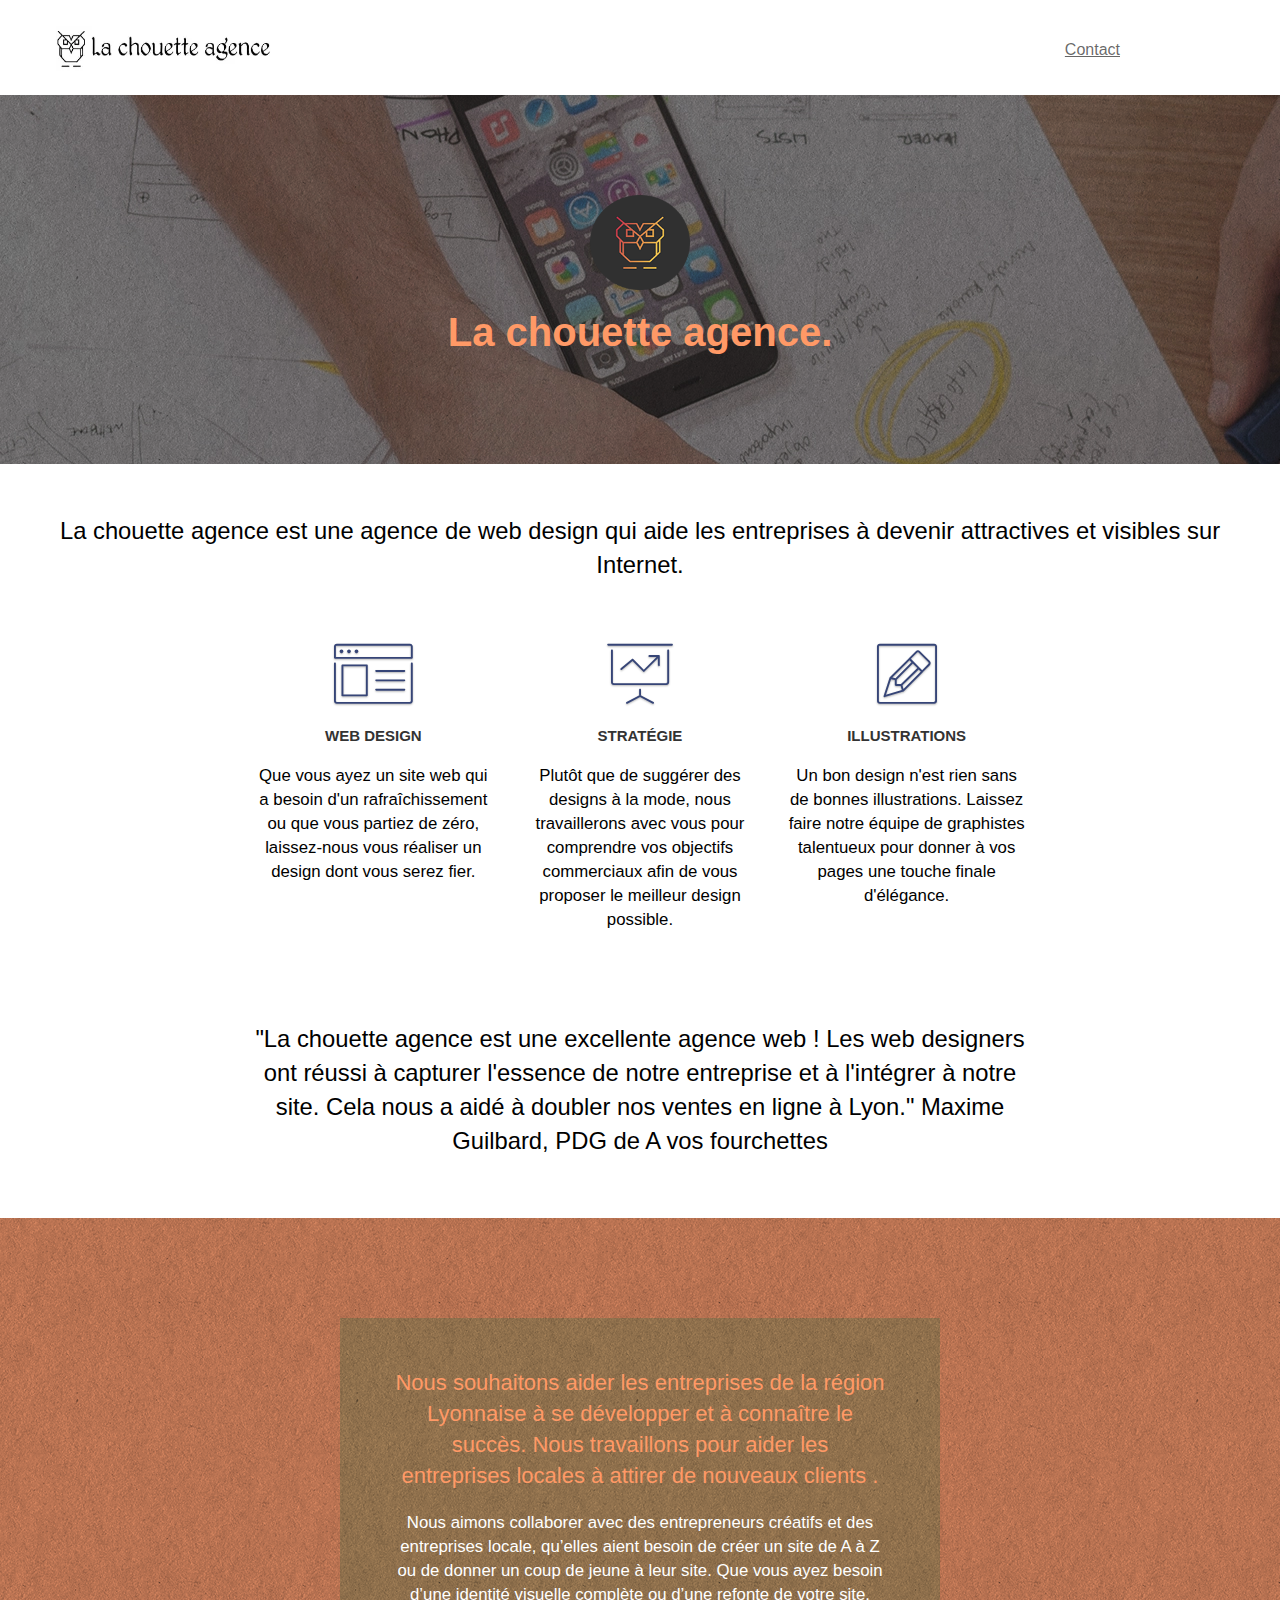
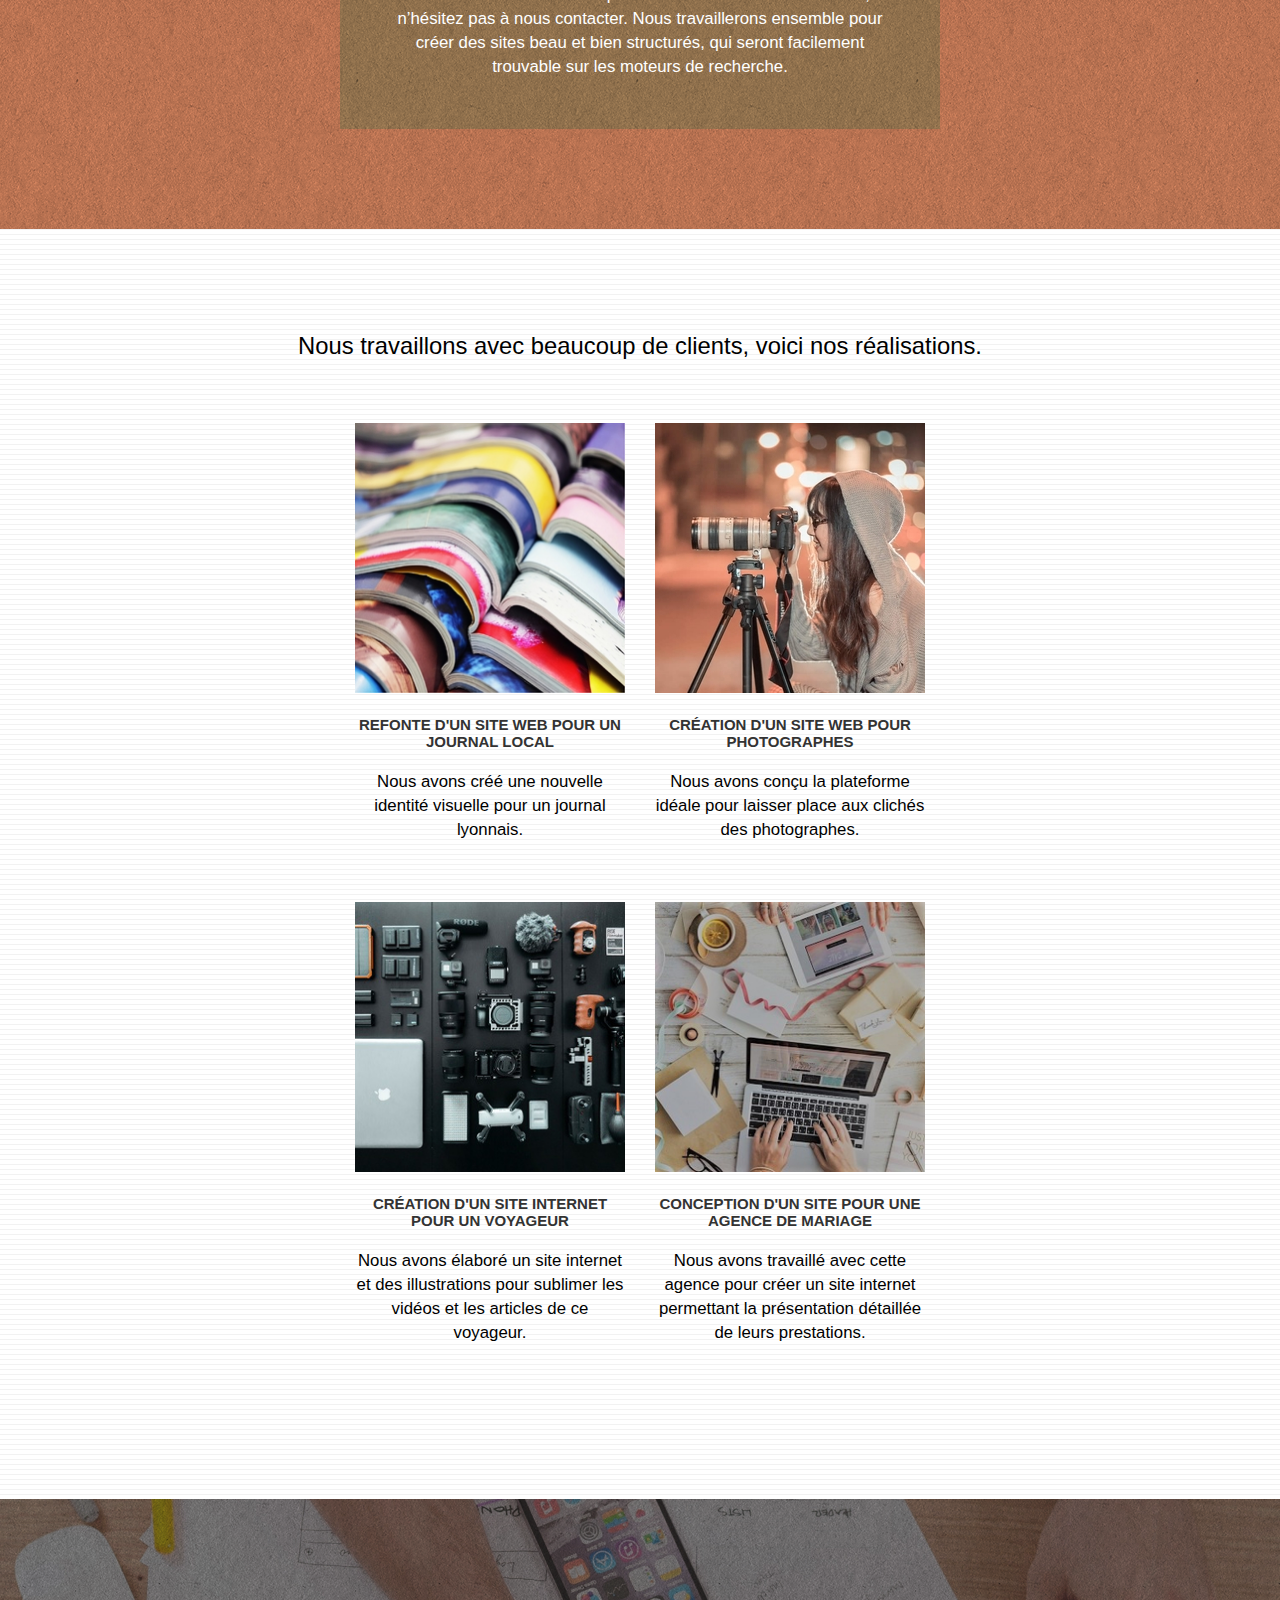
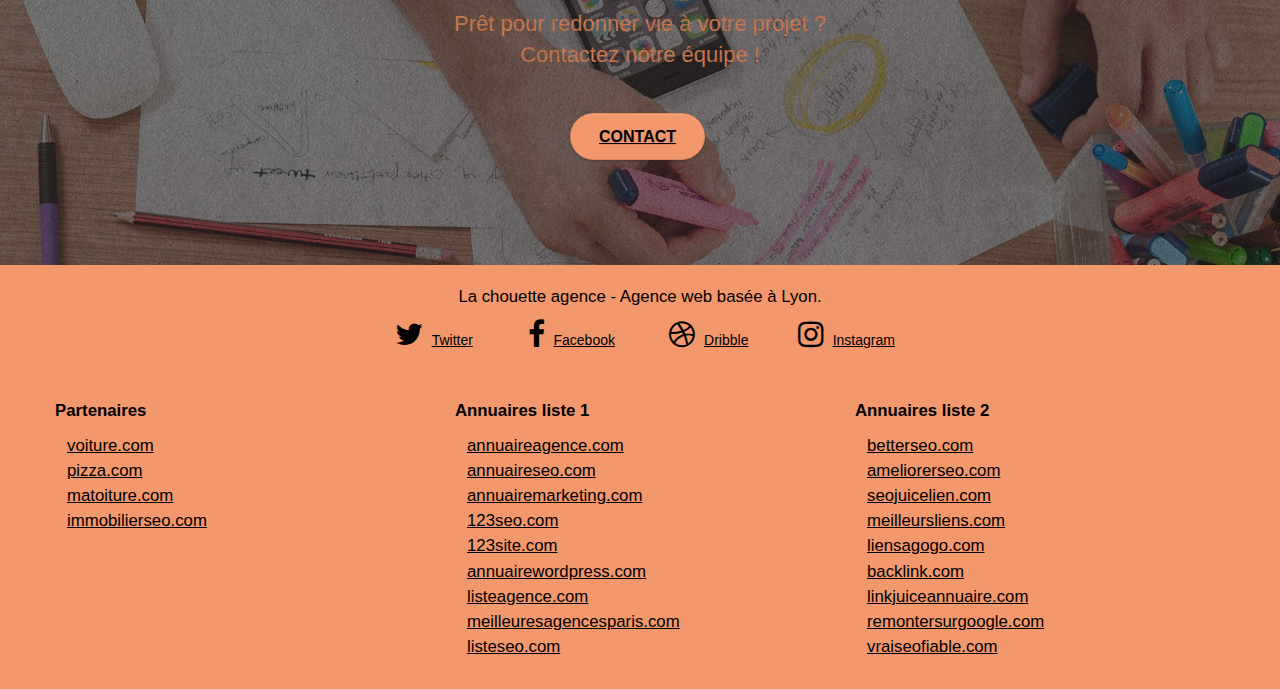
==== commit e589b25c: "Test" ====
--- a/index.html
+++ b/index.html
@@ -49,7 +49,7 @@
 <!-- bloc-0 END -->
 
 <!-- bloc-1-presentation -->
-<div class="bloc bg-banniere d-bloc bg-t-edge bloc-bg-texture texture-paper b-parallax" id="bloc-1-hero">
+<div class="bloc bg-banniere bg-t-edge bloc-bg-texture texture-paper b-parallax" id="bloc-1-hero">
 	<div class="container bloc-lg">
 		<div class="row tight-width-whitespace">
 			<div class="col-sm-12">
--- a/css/style-min.css
+++ b/css/style-min.css
@@ -1 +1 @@
-body{margin:0;padding:0;background:#fff;overflow-x:hidden;-webkit-font-smoothing:antialiased;-moz-osx-font-smoothing:grayscale}a,button{transition:all .3s ease-in-out;outline:0!important}a:hover{text-decoration:none;cursor:pointer}#page-loading-blocs-notifaction{position:fixed;top:0;bottom:0;width:100%;z-index:100000;background:#fff url("img/pageload-spinner.gif") no-repeat center center}.bloc{width:100%;clear:both;background:50% 50% no-repeat;padding:0 50px;-webkit-background-size:cover;-moz-background-size:cover;-o-background-size:cover;background-size:cover;position:relative}.bloc .container{padding-left:0;padding-right:0}.bloc-lg{padding:100px 50px;text-align:center}.bloc-md{padding:50px}.bloc-sm{padding:20px 50px}.bg-b-edge,.bg-bl-edge,.bg-br-edge,.bg-center,.bg-l-edge,.bg-r-edge,.bg-repeat,.bg-t-edge,.bg-tl-edge,.bg-tr-edge{-webkit-background-size:auto!important;-moz-background-size:auto!important;-o-background-size:auto!important;background-size:auto!important}.bg-repeat{background:repeat}.bg-t-edge{background:top no-repeat}.bloc-bg-texture::before{content:"";background-size:2px 2px;position:absolute;top:0;bottom:0;left:0;right:0}.texture-paper::before{background:url("../img/texture-paper.webp");background-size:280px 280px}.b-parallax{background-attachment:fixed}.d-bloc{color:rgba(255,255,255,.7)}.d-bloc button:hover{color:rgba(255,255,255,.9)}.d-bloc .icon-round,.d-bloc .icon-rounded,.d-bloc .icon-semi-rounded-a,.d-bloc .icon-semi-rounded-b,.d-bloc .icon-square{border-color:rgba(255,255,255,.9)}.d-bloc .divider-h span{border-color:rgba(255,255,255,.2)}.d-bloc .a-btn,.d-bloc .navbar a,.d-bloc .navbar-brand,.d-bloc a .icon-lg,.d-bloc a .icon-sm,.d-bloc a .icon-xl,.d-bloc h1 a,.d-bloc h2 a,.d-bloc h3 a,.d-bloc h4 a,.d-bloc h5 a,.d-bloc h6 a,.d-bloc p a{color:rgba(255,255,255,.6)}.d-bloc .a-btn:hover,.d-bloc .navbar a:hover,.d-bloc .navbar-brand:hover,.d-bloc a:hover .icon-lg,.d-bloc a:hover .icon-md,.d-bloc a:hover .icon-sm,.d-bloc a:hover .icon-xl,.d-bloc h1 a:hover,.d-bloc h2 a:hover,.d-bloc h3 a:hover,.d-bloc h4 a:hover,.d-bloc h5 a:hover,.d-bloc h6 a:hover,.d-bloc p a:hover{color:#fff}.d-bloc .navbar-toggle .icon-bar{background:#fff}.d-bloc .btn-wire,.d-bloc .btn-wire:hover{color:#fff;border-color:#fff}.d-bloc .panel{color:rgba(0,0,0,.5)}.d-bloc .panel button:hover{color:rgba(0,0,0,.7)}.d-bloc .panel icon{border-color:rgba(0,0,0,.7)}.d-bloc .panel .divider-h span{border-color:rgba(0,0,0,.1)}.d-bloc .panel .a-btn{color:rgba(0,0,0,.6)}.d-bloc .panel .a-btn:hover{color:#000}.d-bloc .panel .btn-wire,.d-bloc .panel .btn-wire:hover{color:rgba(0,0,0,.7);border-color:rgba(0,0,0,.3)}.d-bloc .panel,.l-bloc{color:rgba(0,0,0,.5)}.d-bloc .panel button:hover,.l-bloc button:hover{color:rgba(0,0,0,.7)}.l-bloc .icon-round,.l-bloc .icon-rounded,.l-bloc .icon-semi-rounded-a,.l-bloc .icon-semi-rounded-b,.l-bloc .icon-square{border-color:rgba(0,0,0,.7)}.d-bloc .panel .divider-h span,.l-bloc .divider-h span{border-color:rgba(0,0,0,.1)}.d-bloc .panel .a-btn,.l-bloc .a-btn,.l-bloc .navbar a,.l-bloc .navbar-brand,.l-bloc a .icon-lg,.l-bloc a .icon-md,.l-bloc a .icon-sm,.l-bloc a .icon-xl,.l-bloc h1 a,.l-bloc h2 a,.l-bloc h3 a,.l-bloc h4 a,.l-bloc h5 a,.l-bloc h6 a,.l-bloc p a{color:rgba(0,0,0,.6)}.d-bloc .panel .a-btn:hover,.l-bloc .a-btn:hover,.l-bloc .navbar a:hover,.l-bloc .navbar-brand:hover,.l-bloc a:hover .icon-lg,.l-bloc a:hover .icon-md,.l-bloc a:hover .icon-sm,.l-bloc a:hover .icon-xl,.l-bloc h1 a:hover,.l-bloc h2 a:hover,.l-bloc h3 a:hover,.l-bloc h4 a:hover,.l-bloc h5 a:hover,.l-bloc h6 a:hover,.l-bloc p a:hover{color:#000}.l-bloc .navbar-toggle .icon-bar{color:rgba(0,0,0,.6)}.d-bloc .panel .btn-wire,.d-bloc .panel .btn-wire:hover,.l-bloc .btn-wire,.l-bloc .btn-wire:hover{color:rgba(0,0,0,.7);border-color:rgba(0,0,0,.3)}.voffset{margin-top:30px}.voffset-lg{margin-top:80px}.row-no-gutters{margin-right:0;margin-left:0}.row.row-no-gutters>[class*=" col-"],.row.row-no-gutters>[class^=col-]{padding-right:0;padding-left:0}#bloc-1-hero h1{font-size:40px;font-weight:700}.navbar{margin-bottom:0;z-index:1}.navbar-brand{height:auto;padding:3px 15px;font-size:25px;font-weight:400;font-weight:600;line-height:44px}.navbar-brand img{margin:0 5px 0 0;display:inline}.nav-center .navbar-brand img{margin:0}.navbar .nav{padding-top:2px;margin-right:6em;float:right;z-index:1;list-style-type:none}.nav>li{float:left;margin-top:4px;font-size:16px}.navbar-nav .open .dropdown-menu>li>a{text-align:inherit}.nav>li a:focus,.nav>li a:hover{background:0 0}.navbar-toggle{margin:10px 10px 0 0;border:0}.navbar-toggle:hover{background:0 0!important}.navbar-toggle .icon-bar{background-color:rgba(0,0,0,.5);width:26px}.nav-invert .navbar .nav{float:left}.nav-invert .navbar-brand,.nav-invert .navbar-header{float:right;position:relative;z-index:2}@media (min-width:768px){.site-navigation{position:absolute;top:50%;right:20px;transform:translate(0,-50%);-webkit-transform:translateY(-50%)}.nav>li .dropdown-menu a,.nav>li .dropdown-menu a:hover{color:#484848}.nav-invert .site-navigation{left:0;right:0}.nav-center{text-align:center}.nav-center .navbar-header{width:100%}.nav-center .nav>li,.nav-center .navbar-brand,.nav-center .navbar-header{float:none;display:inline-block}.nav-center .site-navigation{position:relative;width:100%;right:0;margin-right:0;margin-top:20px}.nav-center.mini-nav .navbar-toggle{float:none;margin:10px auto 0}}.nav>li>.dropdown a{background:0 0!important;display:block;padding:14px 15px}nav .caret{margin:0 5px}.dropdown-menu .dropdown-menu{top:-8px;left:100%}.dropdown-menu .dropmenu-flow-right{top:100%;left:0;margin-left:-1px;border-top-left-radius:0;border-top-right-radius:0}.dropdown-menu .dropdown span{border:4px solid #000;border-top-color:transparent;border-right-color:transparent;border-bottom-color:transparent;margin:6px -5px 0 0!important;float:right}.mg-md{margin-top:10px;margin-bottom:20px}.mg-lg{margin-top:10px;margin-bottom:40px}.btn{margin:0 5px 5px 0}.btn.pull-right{margin:0 0 5px 5px}.btn-d,.btn-d:focus,.btn-d:hover{color:#fff;background:rgba(0,0,0,.3)}button{outline:0!important}.btn-rd{border-radius:40px}.btn-clean{border:1px solid rgba(0,0,0,.08);border-bottom-color:rgba(0,0,0,.1);text-shadow:0 1px 0 rgba(0,0,1,.1);box-shadow:0 1px 3px rgba(0,0,1,.25),inset 0 1px 0 0 rgba(255,255,255,.15)}.icon-md{font-size:30px!important;margin-right:.3em}.icon-lg{font-size:60px!important}.sm-shadow{text-shadow:0 1px 2px rgba(0,0,0,.3)}.panel-sq,.panel-sq .panel-footer,.panel-sq .panel-heading{border-radius:0}.panel-rd{border-radius:30px}.panel-rd .panel-heading{border-radius:29px 29px 0 0}.panel-rd .panel-footer{border-radius:0 0 29px 29px}.form-control{border-color:rgba(0,0,0,.1);box-shadow:none}.scrollToTop{width:40px;height:40px;position:fixed;bottom:20px;right:20px;opacity:0;z-index:500;transition:all .3s ease-in-out}.scrollToTop span{margin-top:6px}.showScrollTop{font-size:14px;opacity:1}a[data-lightbox]{position:relative;display:block;text-align:center}a[data-lightbox]:hover::before{content:"+";font-family:HelveticaNeue-Light,"Helvetica Neue Light","Helvetica Neue",Helvetica,Arial;font-size:32px;width:50px;height:50px;margin-left:-25px;border-radius:50%;background:rgba(0,0,0,.6);color:#fff;font-weight:100;z-index:1;position:absolute;top:50%;transform:translateY(-50%);-webkit-transform:translateY(-50%)}a[data-lightbox]:hover img{opacity:.6;-webkit-animation-fill-mode:none;animation-fill-mode:none}#lightbox-modal{display:flex;align-items:center}#lightbox-modal .modal-dialog{width:90%;max-width:900px;margin:0 auto 0}#lightbox-modal .modal-dialog img{max-height:90vh;margin:0 auto}.lightbox-caption{padding:20px;color:#fff;background:rgba(0,0,0,.5);position:absolute;left:15px;right:15px;bottom:5px}.close-lightbox{color:#fff;font-size:30px;position:absolute;top:20px;right:20px;z-index:20;background:rgba(0,0,0,.5);border:none;line-height:30px;padding:0 9px 5px;opacity:.3}.close-lightbox:hover,.next-lightbox:hover,.prev-lightbox:hover{opacity:1;color:#fff}.next-lightbox,.prev-lightbox{font-size:20px;color:rgba(255,255,255,.9);background:rgba(0,0,0,.5);transition:all .2s ease-in-out;position:absolute;top:45%;z-index:1;opacity:.4}.next-lightbox{padding:6px 8px 1px 13px;right:25px}.prev-lightbox{padding:6px 13px 1px 10px;left:25px}.snapshot-lb .modal-body{padding-bottom:45px}.snapshot-lb .lightbox-caption{padding:0;color:rgba(0,0,0,.5);background:0 0}.btn,a,h1,h2,h3,h4,h5,h6,label,p{font-family:helvetica;font-weight:400;color:#000}.text-description{font-size:1.7em}.hero-bloc-text{font-size:38px}.hero-bloc-text-sub{font-size:36px}.statement-bloc-text{line-height:26px;font-style:italic;font-size:20px;text-align:center;font-weight:lighter;max-width:520px;margin:auto auto auto auto}p{font-size:1.2em}.tight-width-whitespace{max-width:600px;margin:auto auto auto auto}.h1{font-size:20px;font-family:"Open Sans"}.cta-hero{margin-top:22px;color:#fff!important;text-transform:uppercase;padding:12px 28px 12px 28px;font-size:16px;font-weight:700}.social{max-width:550px;margin:auto auto auto auto}h2{font-size:15px;text-transform:uppercase;font-weight:700;color:#333!important}h3{font-size:22px;line-height:1.4em}.med-width-whitespace{max-width:800px;margin:auto auto auto auto;box-shadow:0 0 0 #000}h1{color:#333!important}h4{color:#333!important}.icons{margin-bottom:14px;margin-top:24px}.white{color:#fff!important}.portfolio-thumb{margin-bottom:24px;height:270px;width:270px}.portfolio-row{margin-bottom:44px;margin-top:50px}.avatar{box-shadow:0 4px 9px rgba(0,0,0,.3)}.black-background{background-color:rgba(165,147,99,.7);padding:40px 40px 40px 40px}.bold-link{font-weight:900;text-decoration:underline!important}.bgc-white{background-color:#fff}.bgc-dark-slate-blue{background-color:#364577}.bgc-atomic-tangerine{background-color:#f3976c}.tc-white{color:#50ff00!important}.btn-atomic-tangerine{background:#f3976c;color:#000!important}.btn-atomic-tangerine:hover{background:#c27956!important;color:#000!important}.ltc-white{color:#fff!important}.ltc-white:hover{color:#ccc!important}.ltc-atomic-tangerine{color:#f3976c!important}.ltc-atomic-tangerine:hover{color:#c27956!important}.icon-dark-slate-blue{color:#364577!important;border-color:#364577!important}.bg-dots-bg{background-image:url("../img/dots-bg.png")}.bg-lines-h2-bg{background-image:url("../img/lines-h2-bg.png")}.bg-banniere{background-image:url("../img/la-chouette-agence-banniere.webp")}.bg-presentation{background-image:url("../img/image-de-presentation.webp")}@media (max-width:1024px){.bloc{padding-left:20px;padding-right:20px}.bloc-tile-2.full-width-bloc .container,.bloc-tile-3.full-width-bloc .container,.bloc-tile-4.full-width-bloc .container,.bloc.full-width-bloc{padding-left:0;padding-right:0}}@media (max-width:992px) and (min-width:768px){.navbar .nav{max-width:80%;margin-right:2em}.nav-center.navbar .nav{max-width:100%}}@media only screen and (min-width:768px) and (max-width:1024px) and (orientation:landscape){.b-parallax{background-attachment:scroll}}@media only screen and (min-width:1024px) and (max-width:1366px) and (-webkit-min-device-pixel-ratio:1.5){.b-parallax{background-attachment:scroll}}@media (max-width:991px){.container{width:100%}.b-parallax{background-attachment:scroll}#hero-bloc,.page-container{overflow-x:hidden;position:relative}.bloc-group,.bloc-group .bloc{display:block;width:100%}.bloc-fill-screen .fill-bloc-bottom-edge,.bloc-fill-screen .fill-bloc-top-edge{padding:0 20px}}@media (max-width:767px){.page-container{overflow-x:hidden;position:relative}#disqus_thread,h1,h2,h3,h4,h5,h6,p{padding-left:10px!important;padding-right:10px!important}.b-parallax{background-attachment:scroll}.navbar .nav{padding-top:0;border-top:1px solid rgba(0,0,0,.2);float:none!important}.navbar.row{margin-left:0;margin-right:0}.site-navigation{position:inherit;transform:none;-webkit-transform:none;-ms-transform:none}.nav>li{margin-top:0;border-bottom:1px solid rgba(0,0,0,.1);background:rgba(0,0,0,.05);text-align:left;padding-left:15px;width:100%}.nav>li:hover{background:rgba(0,0,0,.08)}.dropdown .dropdown a .caret{float:none;margin:5px 0 0 10px!important;border:4px solid #000;border-bottom-color:transparent;border-right-color:transparent;border-left-color:transparent}#hero-bloc .navbar .nav{background:rgba(0,0,0,.8)}#hero-bloc .navbar .nav a{color:rgba(255,255,255,.6)}.hero{padding:50px 0}.hero-nav{left:-1px;right:-1px}.navbar-collapse{padding:0;overflow-x:hidden;-webkit-box-shadow:none;box-shadow:none}.navbar-brand img{max-height:40px;width:auto}.nav-invert .navbar-header{float:none;width:100%}.nav-invert .navbar-toggle{float:left;margin-left:10px}.bloc{padding-left:0;padding-right:0}.bloc-lg,.bloc-xl,.bloc-xxl{padding:40px 0}.bloc-md,.bloc-sm{padding-left:0;padding-right:0}.bloc-fill-screen .fill-bloc-bottom-edge,.bloc-fill-screen .fill-bloc-top-edge,.bloc-tile-2 .container,.bloc-tile-3 .container,.bloc-tile-4 .container{padding-left:0;padding-right:0}.a-block{padding:0 10px}.btn-dwn{display:none}.voffset{margin-top:5px}.voffset-md{margin-top:20px}.voffset-lg{margin-top:30px}form{padding:5px}.close-lightbox{display:inline-block}.blocsapp-device-iphone5{background-size:216px 425px;padding-top:60px;width:216px;height:425px}.blocsapp-device-iphone5 img{width:180px;height:320px}}@media (max-width:400px){.bloc{padding-left:0;padding-right:0}}@media (max-width:767px){.bloc-mob-center-text{text-align:center}}.nom-agence{height:45px;width:215px}.logo-agence{height:95px;width:100px}.col-sm-12-modif{text-align:center}.row-modif{display:flex;flex-direction:column;align-items:center}.site-navigation{list-style:none}ul{list-style:none;margin-left:-2em}li{font-size:1.2em}.col-sm-4{margin-top:2em;color:#000}.footer-title{color:#000;font-size:1.2em;font-weight:700}a{line-height:1.5em;text-decoration:underline}a:hover{color:#000}@media only screen and (max-width:600px){#bloc-1-hero h1{font-size:33px;font-weight:700}.portfolio-thumb{margin-left:2.5em}p{font-size:1em}.text-description{font-size:1.3em}.col-sm-4{margin-left:1.5em}li{font-size:1.5em;margin:.2em}}@media only screen and (min-width:1400px){body{margin-left:auto;margin-right:auto}}+body{margin:0;padding:0;background:#fff;overflow-x:hidden;-webkit-font-smoothing:antialiased;-moz-osx-font-smoothing:grayscale}a,button{transition:all .3s ease-in-out;outline:0!important}a:hover{text-decoration:none;cursor:pointer}#page-loading-blocs-notifaction{position:fixed;top:0;bottom:0;width:100%;z-index:100000;background:#fff url("img/pageload-spinner.gif") no-repeat center center}.bloc{width:100%;clear:both;background:50% 50% no-repeat;padding:0 50px;-webkit-background-size:cover;-moz-background-size:cover;-o-background-size:cover;background-size:cover;position:relative}.bloc .container{padding-left:0;padding-right:0}.bloc-lg{padding:100px 50px;text-align:center}.bloc-md{padding:50px}.bloc-sm{padding:20px 50px}.bg-b-edge,.bg-bl-edge,.bg-br-edge,.bg-center,.bg-l-edge,.bg-r-edge,.bg-repeat,.bg-t-edge,.bg-tl-edge,.bg-tr-edge{-webkit-background-size:auto!important;-moz-background-size:auto!important;-o-background-size:auto!important;background-size:auto!important}.bg-repeat{background:repeat}.bg-t-edge{background:top no-repeat}.bloc-bg-texture::before{content:"";background-size:2px 2px;position:absolute;top:0;bottom:0;left:0;right:0}.texture-paper::before{background:url("../img/texture-paper.webp");background-size:280px 280px}.b-parallax{background-attachment:fixed}.d-bloc{color:rgba(255,255,255,0)}.d-bloc button:hover{color:rgba(255,255,255,.9)}.d-bloc .icon-round,.d-bloc .icon-rounded,.d-bloc .icon-semi-rounded-a,.d-bloc .icon-semi-rounded-b,.d-bloc .icon-square{border-color:rgba(255,255,255,.9)}.d-bloc .divider-h span{border-color:rgba(255,255,255,.2)}.d-bloc .a-btn,.d-bloc .navbar a,.d-bloc .navbar-brand,.d-bloc a .icon-lg,.d-bloc a .icon-sm,.d-bloc a .icon-xl,.d-bloc h1 a,.d-bloc h2 a,.d-bloc h3 a,.d-bloc h4 a,.d-bloc h5 a,.d-bloc h6 a,.d-bloc p a{color:rgba(255,255,255,.6)}.d-bloc .a-btn:hover,.d-bloc .navbar a:hover,.d-bloc .navbar-brand:hover,.d-bloc a:hover .icon-lg,.d-bloc a:hover .icon-md,.d-bloc a:hover .icon-sm,.d-bloc a:hover .icon-xl,.d-bloc h1 a:hover,.d-bloc h2 a:hover,.d-bloc h3 a:hover,.d-bloc h4 a:hover,.d-bloc h5 a:hover,.d-bloc h6 a:hover,.d-bloc p a:hover{color:#fff}.d-bloc .navbar-toggle .icon-bar{background:#fff}.d-bloc .btn-wire,.d-bloc .btn-wire:hover{color:#fff;border-color:#fff}.d-bloc .panel{color:rgba(0,0,0,.5)}.d-bloc .panel button:hover{color:rgba(0,0,0,.7)}.d-bloc .panel icon{border-color:rgba(0,0,0,.7)}.d-bloc .panel .divider-h span{border-color:rgba(0,0,0,.1)}.d-bloc .panel .a-btn{color:rgba(0,0,0,.6)}.d-bloc .panel .a-btn:hover{color:#000}.d-bloc .panel .btn-wire,.d-bloc .panel .btn-wire:hover{color:rgba(0,0,0,.7);border-color:rgba(0,0,0,.3)}.d-bloc .panel,.l-bloc{color:rgba(0,0,0,.5)}.d-bloc .panel button:hover,.l-bloc button:hover{color:rgba(0,0,0,.7)}.l-bloc .icon-round,.l-bloc .icon-rounded,.l-bloc .icon-semi-rounded-a,.l-bloc .icon-semi-rounded-b,.l-bloc .icon-square{border-color:rgba(0,0,0,.7)}.d-bloc .panel .divider-h span,.l-bloc .divider-h span{border-color:rgba(0,0,0,.1)}.d-bloc .panel .a-btn,.l-bloc .a-btn,.l-bloc .navbar a,.l-bloc .navbar-brand,.l-bloc a .icon-lg,.l-bloc a .icon-md,.l-bloc a .icon-sm,.l-bloc a .icon-xl,.l-bloc h1 a,.l-bloc h2 a,.l-bloc h3 a,.l-bloc h4 a,.l-bloc h5 a,.l-bloc h6 a,.l-bloc p a{color:rgba(0,0,0,.6)}.d-bloc .panel .a-btn:hover,.l-bloc .a-btn:hover,.l-bloc .navbar a:hover,.l-bloc .navbar-brand:hover,.l-bloc a:hover .icon-lg,.l-bloc a:hover .icon-md,.l-bloc a:hover .icon-sm,.l-bloc a:hover .icon-xl,.l-bloc h1 a:hover,.l-bloc h2 a:hover,.l-bloc h3 a:hover,.l-bloc h4 a:hover,.l-bloc h5 a:hover,.l-bloc h6 a:hover,.l-bloc p a:hover{color:#000}.l-bloc .navbar-toggle .icon-bar{color:rgba(0,0,0,.6)}.d-bloc .panel .btn-wire,.d-bloc .panel .btn-wire:hover,.l-bloc .btn-wire,.l-bloc .btn-wire:hover{color:rgba(0,0,0,.7);border-color:rgba(0,0,0,.3)}.voffset{margin-top:30px}.voffset-lg{margin-top:80px}.row-no-gutters{margin-right:0;margin-left:0}.row.row-no-gutters>[class*=" col-"],.row.row-no-gutters>[class^=col-]{padding-right:0;padding-left:0}#bloc-1-hero h1{font-size:40px;font-weight:700;background-color:#00000000}.navbar{margin-bottom:0;z-index:1}.navbar-brand{height:auto;padding:3px 15px;font-size:25px;font-weight:400;font-weight:600;line-height:44px}.navbar-brand img{margin:0 5px 0 0;display:inline}.nav-center .navbar-brand img{margin:0}.navbar .nav{padding-top:2px;margin-right:6em;float:right;z-index:1;list-style-type:none}.nav>li{float:left;margin-top:4px;font-size:16px}.navbar-nav .open .dropdown-menu>li>a{text-align:inherit}.nav>li a:focus,.nav>li a:hover{background:0 0}.navbar-toggle{margin:10px 10px 0 0;border:0}.navbar-toggle:hover{background:0 0!important}.navbar-toggle .icon-bar{background-color:rgba(0,0,0,.5);width:26px}.nav-invert .navbar .nav{float:left}.nav-invert .navbar-brand,.nav-invert .navbar-header{float:right;position:relative;z-index:2}@media (min-width:768px){.site-navigation{position:absolute;top:50%;right:20px;transform:translate(0,-50%);-webkit-transform:translateY(-50%)}.nav>li .dropdown-menu a,.nav>li .dropdown-menu a:hover{color:#484848}.nav-invert .site-navigation{left:0;right:0}.nav-center{text-align:center}.nav-center .navbar-header{width:100%}.nav-center .nav>li,.nav-center .navbar-brand,.nav-center .navbar-header{float:none;display:inline-block}.nav-center .site-navigation{position:relative;width:100%;right:0;margin-right:0;margin-top:20px}.nav-center.mini-nav .navbar-toggle{float:none;margin:10px auto 0}}.nav>li>.dropdown a{background:0 0!important;display:block;padding:14px 15px}nav .caret{margin:0 5px}.dropdown-menu .dropdown-menu{top:-8px;left:100%}.dropdown-menu .dropmenu-flow-right{top:100%;left:0;margin-left:-1px;border-top-left-radius:0;border-top-right-radius:0}.dropdown-menu .dropdown span{border:4px solid #000;border-top-color:transparent;border-right-color:transparent;border-bottom-color:transparent;margin:6px -5px 0 0!important;float:right}.mg-md{margin-top:10px;margin-bottom:20px}.mg-lg{margin-top:10px;margin-bottom:40px}.btn{margin:0 5px 5px 0}.btn.pull-right{margin:0 0 5px 5px}.btn-d,.btn-d:focus,.btn-d:hover{color:#fff;background:rgba(0,0,0,.3)}button{outline:0!important}.btn-rd{border-radius:40px}.btn-clean{border:1px solid rgba(0,0,0,.08);border-bottom-color:rgba(0,0,0,.1);text-shadow:0 1px 0 rgba(0,0,1,.1);box-shadow:0 1px 3px rgba(0,0,1,.25),inset 0 1px 0 0 rgba(255,255,255,.15)}.icon-md{font-size:30px!important;margin-right:.3em}.icon-lg{font-size:60px!important}.sm-shadow{text-shadow:0 1px 2px rgba(0,0,0,.3)}.panel-sq,.panel-sq .panel-footer,.panel-sq .panel-heading{border-radius:0}.panel-rd{border-radius:30px}.panel-rd .panel-heading{border-radius:29px 29px 0 0}.panel-rd .panel-footer{border-radius:0 0 29px 29px}.form-control{border-color:rgba(0,0,0,.1);box-shadow:none}.scrollToTop{width:40px;height:40px;position:fixed;bottom:20px;right:20px;opacity:0;z-index:500;transition:all .3s ease-in-out}.scrollToTop span{margin-top:6px}.showScrollTop{font-size:14px;opacity:1}a[data-lightbox]{position:relative;display:block;text-align:center}a[data-lightbox]:hover::before{content:"+";font-family:HelveticaNeue-Light,"Helvetica Neue Light","Helvetica Neue",Helvetica,Arial;font-size:32px;width:50px;height:50px;margin-left:-25px;border-radius:50%;background:rgba(0,0,0,.6);color:#fff;font-weight:100;z-index:1;position:absolute;top:50%;transform:translateY(-50%);-webkit-transform:translateY(-50%)}a[data-lightbox]:hover img{opacity:.6;-webkit-animation-fill-mode:none;animation-fill-mode:none}#lightbox-modal{display:flex;align-items:center}#lightbox-modal .modal-dialog{width:90%;max-width:900px;margin:0 auto 0}#lightbox-modal .modal-dialog img{max-height:90vh;margin:0 auto}.lightbox-caption{padding:20px;color:#fff;background:rgba(0,0,0,.5);position:absolute;left:15px;right:15px;bottom:5px}.close-lightbox{color:#fff;font-size:30px;position:absolute;top:20px;right:20px;z-index:20;background:rgba(0,0,0,.5);border:none;line-height:30px;padding:0 9px 5px;opacity:.3}.close-lightbox:hover,.next-lightbox:hover,.prev-lightbox:hover{opacity:1;color:#fff}.next-lightbox,.prev-lightbox{font-size:20px;color:rgba(255,255,255,.9);background:rgba(0,0,0,.5);transition:all .2s ease-in-out;position:absolute;top:45%;z-index:1;opacity:.4}.next-lightbox{padding:6px 8px 1px 13px;right:25px}.prev-lightbox{padding:6px 13px 1px 10px;left:25px}.snapshot-lb .modal-body{padding-bottom:45px}.snapshot-lb .lightbox-caption{padding:0;color:rgba(0,0,0,.5);background:0 0}.btn,a,h1,h2,h3,h4,h5,h6,label,p{font-family:helvetica;font-weight:400;color:#000}.text-description{font-size:1.7em}.hero-bloc-text{font-size:38px}.hero-bloc-text-sub{font-size:36px}.statement-bloc-text{line-height:26px;font-style:italic;font-size:20px;text-align:center;font-weight:lighter;max-width:520px;margin:auto auto auto auto}p{font-size:1.2em}.tight-width-whitespace{max-width:600px;margin:auto auto auto auto}.h1{font-size:20px;font-family:"Open Sans"}.cta-hero{margin-top:22px;color:#fff!important;text-transform:uppercase;padding:12px 28px 12px 28px;font-size:16px;font-weight:700}.social{max-width:550px;margin:auto auto auto auto}h2{font-size:15px;text-transform:uppercase;font-weight:700;color:#333!important}h3{font-size:22px;line-height:1.4em}.med-width-whitespace{max-width:800px;margin:auto auto auto auto;box-shadow:0 0 0 #000}h1{color:#333!important}h4{color:#333!important}.icons{margin-bottom:14px;margin-top:24px}.white{color:#fff!important}.portfolio-thumb{margin-bottom:24px;height:270px;width:270px}.portfolio-row{margin-bottom:44px;margin-top:50px}.avatar{box-shadow:0 4px 9px rgba(0,0,0,.3)}.black-background{background-color:rgba(165,147,99,.7);padding:40px 40px 40px 40px}.bold-link{font-weight:900;text-decoration:underline!important}.bgc-white{background-color:#fff}.bgc-dark-slate-blue{background-color:#364577}.bgc-atomic-tangerine{background-color:#f3976c}.tc-white{color:#f96!important}.btn-atomic-tangerine{background:#f3976c;color:#000!important}.btn-atomic-tangerine:hover{background:#c27956!important;color:#000!important}.ltc-white{color:#fff!important}.ltc-white:hover{color:#ccc!important}.ltc-atomic-tangerine{color:#f3976c!important}.ltc-atomic-tangerine:hover{color:#c27956!important}.icon-dark-slate-blue{color:#364577!important;border-color:#364577!important}.bg-dots-bg{background-image:url("../img/dots-bg.png")}.bg-lines-h2-bg{background-image:url("../img/lines-h2-bg.png")}.bg-banniere{background-image:url("../img/la-chouette-agence-banniere.webp")}.bg-presentation{background-image:url("../img/image-de-presentation.webp")}@media (max-width:1024px){.bloc{padding-left:20px;padding-right:20px}.bloc-tile-2.full-width-bloc .container,.bloc-tile-3.full-width-bloc .container,.bloc-tile-4.full-width-bloc .container,.bloc.full-width-bloc{padding-left:0;padding-right:0}}@media (max-width:992px) and (min-width:768px){.navbar .nav{max-width:80%;margin-right:2em}.nav-center.navbar .nav{max-width:100%}}@media only screen and (min-width:768px) and (max-width:1024px) and (orientation:landscape){.b-parallax{background-attachment:scroll}}@media only screen and (min-width:1024px) and (max-width:1366px) and (-webkit-min-device-pixel-ratio:1.5){.b-parallax{background-attachment:scroll}}@media (max-width:991px){.container{width:100%}.b-parallax{background-attachment:scroll}#hero-bloc,.page-container{overflow-x:hidden;position:relative}.bloc-group,.bloc-group .bloc{display:block;width:100%}.bloc-fill-screen .fill-bloc-bottom-edge,.bloc-fill-screen .fill-bloc-top-edge{padding:0 20px}}@media (max-width:767px){.page-container{overflow-x:hidden;position:relative}#disqus_thread,h1,h2,h3,h4,h5,h6,p{padding-left:10px!important;padding-right:10px!important}.b-parallax{background-attachment:scroll}.navbar .nav{padding-top:0;border-top:1px solid rgba(0,0,0,.2);float:none!important}.navbar.row{margin-left:0;margin-right:0}.site-navigation{position:inherit;transform:none;-webkit-transform:none;-ms-transform:none}.nav>li{margin-top:0;border-bottom:1px solid rgba(0,0,0,.1);background:rgba(0,0,0,.05);text-align:left;padding-left:15px;width:100%}.nav>li:hover{background:rgba(0,0,0,.08)}.dropdown .dropdown a .caret{float:none;margin:5px 0 0 10px!important;border:4px solid #000;border-bottom-color:transparent;border-right-color:transparent;border-left-color:transparent}#hero-bloc .navbar .nav{background:rgba(0,0,0,.8)}#hero-bloc .navbar .nav a{color:rgba(255,255,255,.6)}.hero{padding:50px 0}.hero-nav{left:-1px;right:-1px}.navbar-collapse{padding:0;overflow-x:hidden;-webkit-box-shadow:none;box-shadow:none}.navbar-brand img{max-height:40px;width:auto}.nav-invert .navbar-header{float:none;width:100%}.nav-invert .navbar-toggle{float:left;margin-left:10px}.bloc{padding-left:0;padding-right:0}.bloc-lg,.bloc-xl,.bloc-xxl{padding:40px 0}.bloc-md,.bloc-sm{padding-left:0;padding-right:0}.bloc-fill-screen .fill-bloc-bottom-edge,.bloc-fill-screen .fill-bloc-top-edge,.bloc-tile-2 .container,.bloc-tile-3 .container,.bloc-tile-4 .container{padding-left:0;padding-right:0}.a-block{padding:0 10px}.btn-dwn{display:none}.voffset{margin-top:5px}.voffset-md{margin-top:20px}.voffset-lg{margin-top:30px}form{padding:5px}.close-lightbox{display:inline-block}.blocsapp-device-iphone5{background-size:216px 425px;padding-top:60px;width:216px;height:425px}.blocsapp-device-iphone5 img{width:180px;height:320px}}@media (max-width:400px){.bloc{padding-left:0;padding-right:0}}@media (max-width:767px){.bloc-mob-center-text{text-align:center}}.nom-agence{height:45px;width:215px}.logo-agence{height:95px;width:100px}.col-sm-12-modif{text-align:center}.row-modif{display:flex;flex-direction:column;align-items:center}.site-navigation{list-style:none}ul{list-style:none;margin-left:-2em}li{font-size:1.2em}.col-sm-4{margin-top:2em;color:#000}.footer-title{color:#000;font-size:1.2em;font-weight:700}a{line-height:1.5em;text-decoration:underline}a:hover{color:#000}@media only screen and (max-width:600px){#bloc-1-hero h1{font-size:33px;font-weight:700}.portfolio-thumb{margin-left:2.5em}p{font-size:1em}.text-description{font-size:1.3em}.col-sm-4{margin-left:1.5em}li{font-size:1.5em;margin:.2em}}@media only screen and (min-width:1400px){body{margin-left:auto;margin-right:auto}}